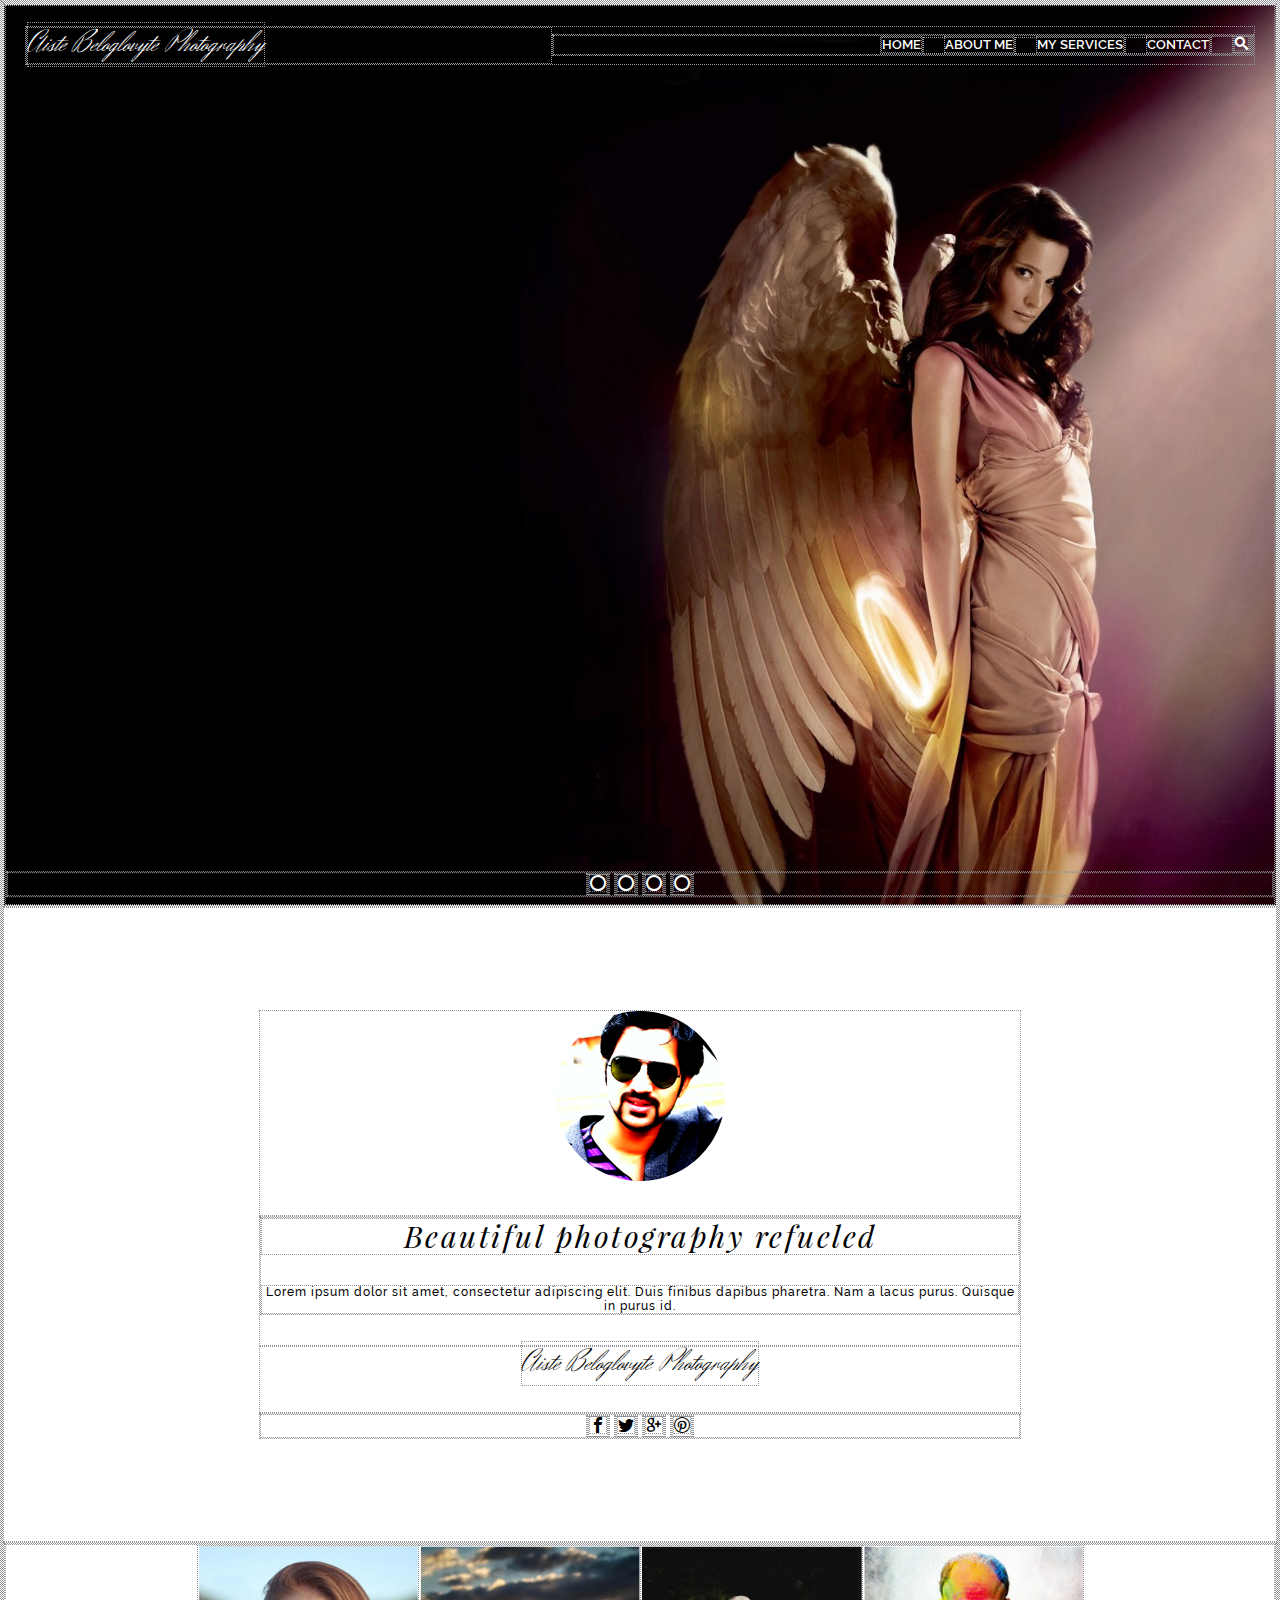
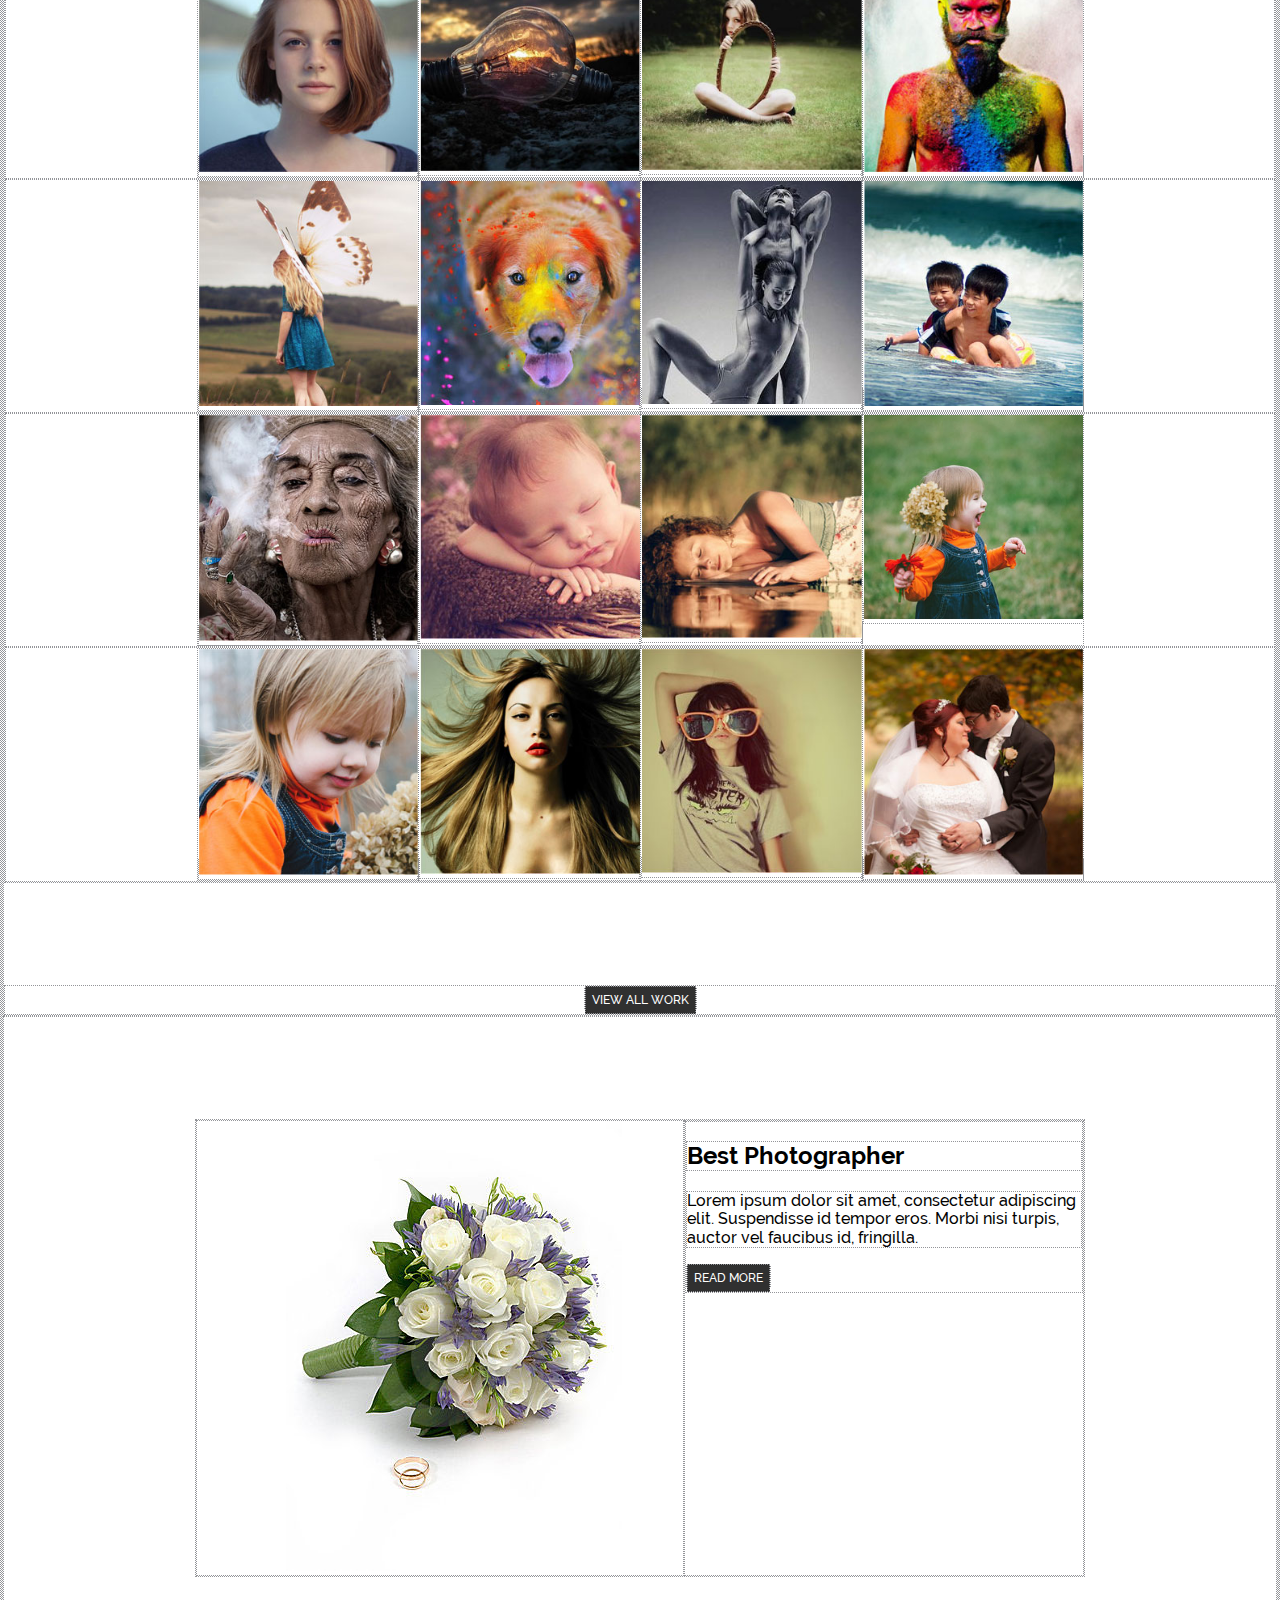
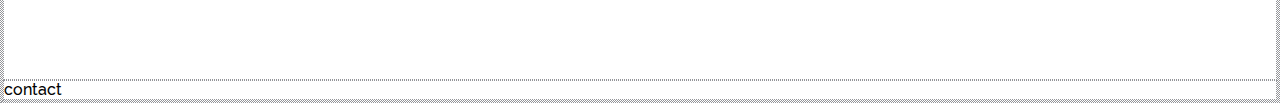
==== index.html @ a886ee50 "pirmas pilnas commit'as" ====
<!DOCTYPE html>
<html lang='lt'>
    
<head>
    
    <meta charset="utf-8">
    <meta name="viewport" content="width=device-width, initial-scale=1">
    <meta name="description" content="photography wedding beloglovyte">
    <link rel="stylesheet" href="css/styles.css" type="text/css">
    
    <title>Aistė Beloglovytė Photography</title>
    
</head>

<body>
    
    <div class="wrapper">
        
        <!--Home-->
        <section class="home">
            <div class="home-inner">
                <div class="home-body">
                    <div class="home-body-top">
                        <div class="home-body-top-left">
                            <a href="#" class="signature">Aiste Beloglovyte Photography</a>
                        </div>
                        <nav class="home-body-top-right">
                            <ul>
                                <li><a href="#">Home</a></li>
                                <li><a href="#">About me</a></li>
                                <li><a href="#">My services</a></li>
                                <li><a href="#">Contact</a></li>
                                <li><a href="#"><span class="icon-search"></span></a></li>
                            </ul>
                        </nav>
                    </div>
                    <div class="home-body-bottom">
                        <ul>
                            <li><a href="#"><span class="icon-radio-unchecked"></span></a></li>
                            <li><a href="#"><span class="icon-radio-unchecked"></span></a></li>
                            <li><a href="#"><span class="icon-radio-unchecked"></span></a></li>
                            <li><a href="#"><span class="icon-radio-unchecked"></span></a></li>
                        </ul>
                    </div>
                </div>
            </div>
        </section>
        
        <!--About Me-->
        <section class="aboutme">
            
            <div class="aboutme-person">
            
                <img src="images/person-pic.png" alt="Artist picture">
            
            </div>
            <div class="aboutme-text">
            
                <article>
                    <h2>Beautiful photography refueled</h2>
                    <p>Lorem ipsum dolor sit amet, consectetur adipiscing elit. Duis finibus dapibus pharetra. Nam a lacus purus. Quisque in purus id.</p>
                </article>
            
            </div>
            <div class="aboutme-signature">
                <a href="#" class="signature">Aiste Beloglovyte Photography</a>
            </div>
            <div class="aboutme-icons">
            
                <ul>
                    <li><a href="#"><span class="icon-facebook"></span></a></li>
                    <li><a href="#"><span class="icon-twitter"></span></a></li>
                    <li><a href="#"><span class="icon-google"></span></a></li>
                    <li><a href="#"><span class="icon-pinterest2"></span></a></li>
                </ul>
            
            </div>
            
        </section>
        
        <!--Albums-->
        <section class="albums">
            <div class="albums-grid">
                <ul class="albums-grid-row">

                    <li class="albums-grid-col">
                        <a href="#"><img src="images/portfolio-grid-pic1.jpg" alt="img"></a>
                    </li>
                    <li class="albums-grid-col">
                        <a href="#"><img src="images/portfolio-grid-pic2.jpg" alt="img"></a>
                    </li>
                    <li class="albums-grid-col">
                        <a href="#"><img src="images/portfolio-grid-pic3.jpg" alt="img"></a>
                    </li>
                    <li class="albums-grid-col">
                        <a href="#"><img src="images/portfolio-grid-pic4.jpg" alt="img"></a>
                    </li>

                </ul>

                <ul class="albums-grid-row">
                    <li class="albums-grid-col">
                        <a href="#"><img src="images/portfolio-grid-pic5.jpg" alt="img"></a>
                    </li>
                    <li class="albums-grid-col">
                        <a href="#"><img src="images/portfolio-grid-pic6.jpg" alt="img"></a>
                    </li>
                    <li class="albums-grid-col">
                        <a href="#"><img src="images/portfolio-grid-pic7.jpg" alt="img"></a>
                    </li>
                    <li class="albums-grid-col">
                        <a href="#"><img src="images/portfolio-grid-pic8.jpg" alt="img"></a>
                    </li>
                </ul>

                <ul class="albums-grid-row">
                    <li class="albums-grid-col">
                        <a href="#"><img src="images/portfolio-grid-pic9.jpg" alt="img"></a>
                    </li>
                    <li class="albums-grid-col">
                        <a href="#"><img src="images/portfolio-grid-pic10.jpg" alt="img"></a>
                    </li>
                    <li class="albums-grid-col">
                        <a href="#"><img src="images/portfolio-grid-pic11.jpg" alt="img"></a>
                    </li>
                    <li class="albums-grid-col">
                        <a href="#"><img src="images/portfolio-grid-pic12.jpg" alt="img"></a>
                    </li>
                </ul>

                <ul class="albums-grid-row">
                    <li class="albums-grid-col">
                        <a href="#"><img src="images/portfolio-grid-pic13.jpg" alt="img"></a>
                    </li>
                    <li class="albums-grid-col">
                        <a href="#"><img src="images/portfolio-grid-pic14.jpg" alt="img"></a>
                    </li>
                    <li class="albums-grid-col">
                        <a href="#"><img src="images/portfolio-grid-pic15.jpg" alt="img"></a>
                    </li>
                    <li class="albums-grid-col">
                        <a href="#"><img src="images/portfolio-grid-pic16.jpg" alt="img"></a>
                    </li>
                </ul>
            </div>
            
            <div class="albums-viewall">
            
                <a href="#"><input type="submit" value="VIEW ALL WORK" class="button"></a>
            
            </div>
        </section>
        
        <!--Services-->
        <section class="services">
            
            <div class="services-body">
            
                <div class="services-body-img">
                    <img src="images/flowers.jpg" alt="img">
                </div>
                <div class="services-body-text">
                
                    <article>
                    
                        <h2>Best Photographer</h2>
                        <p>Lorem ipsum dolor sit amet, consectetur adipiscing elit. Suspendisse id tempor eros. Morbi nisi turpis, auctor vel faucibus id, fringilla.</p>
                        <a href="#"><input type="submit" value="READ MORE" class="button button-readmore"></a>
                    
                    </article>
                
                </div>
            
            </div>
            
        </section>
        
        <!--Another-->
        <section class="contact">
            contact
        </section>
    </div>
    
</body>

</html>
---- css/styles.css ----
@font-face{font-family:'Dancing Script';src:url('../fonts/DancingScript-Regular.eot');src:url('../fonts/DancingScript-Regular.eot?#iefix') format('embedded-opentype'), url('../fonts/DancingScript-Regular.woff2') format('woff2'), url('../fonts/DancingScript-Regular.woff') format('woff'), url('../fonts/DancingScript-Regular.ttf') format('truetype'), url('../fonts/DancingScript-Regular.svg#DancingScript-Regular') format('svg');font-weight:normal;font-style:normal}@font-face{font-family:'Herr Von Muellerhoff';src:url('../fonts/HerrVonMuellerhoff-Regular.eot');src:url('../fonts/HerrVonMuellerhoff-Regular.eot?#iefix') format('embedded-opentype'), url('../fonts/HerrVonMuellerhoff-Regular.woff2') format('woff2'), url('../fonts/HerrVonMuellerhoff-Regular.woff') format('woff'), url('../fonts/HerrVonMuellerhoff-Regular.ttf') format('truetype'), url('../fonts/HerrVonMuellerhoff-Regular.svg#HerrVonMuellerhoff-Regular') format('svg');font-weight:normal;font-style:normal}@font-face{font-family:'Playfair Display';src:url('../fonts/PlayfairDisplay-Italic.eot');src:url('../fonts/PlayfairDisplay-Italic.eot?#iefix') format('embedded-opentype'), url('../fonts/PlayfairDisplay-Italic.woff2') format('woff2'), url('../fonts/PlayfairDisplay-Italic.woff') format('woff'), url('../fonts/PlayfairDisplay-Italic.ttf') format('truetype'), url('../fonts/PlayfairDisplay-Italic.svg#PlayfairDisplay-Italic') format('svg');font-weight:normal;font-style:italic}@font-face{font-family:'Playfair Display';src:url('../fonts/PlayfairDisplay-BoldItalic.eot');src:url('../fonts/PlayfairDisplay-BoldItalic.eot?#iefix') format('embedded-opentype'), url('../fonts/PlayfairDisplay-BoldItalic.woff2') format('woff2'), url('../fonts/PlayfairDisplay-BoldItalic.woff') format('woff'), url('../fonts/PlayfairDisplay-BoldItalic.ttf') format('truetype'), url('../fonts/PlayfairDisplay-BoldItalic.svg#PlayfairDisplay-BoldItalic') format('svg');font-weight:bold;font-style:italic}@font-face{font-family:'Raleway';src:url('../fonts/Raleway-BoldItalic.eot');src:url('../fonts/Raleway-BoldItalic.eot?#iefix') format('embedded-opentype'), url('../fonts/Raleway-BoldItalic.woff2') format('woff2'), url('../fonts/Raleway-BoldItalic.woff') format('woff'), url('../fonts/Raleway-BoldItalic.ttf') format('truetype'), url('../fonts/Raleway-BoldItalic.svg#Raleway-BoldItalic') format('svg');font-weight:bold;font-style:italic}@font-face{font-family:'Raleway';src:url('../fonts/Raleway-Bold.eot');src:url('../fonts/Raleway-Bold.eot?#iefix') format('embedded-opentype'), url('../fonts/Raleway-Bold.woff2') format('woff2'), url('../fonts/Raleway-Bold.woff') format('woff'), url('../fonts/Raleway-Bold.ttf') format('truetype'), url('../fonts/Raleway-Bold.svg#Raleway-Bold') format('svg');font-weight:bold;font-style:normal}@font-face{font-family:'Raleway';src:url('../fonts/Raleway-MediumItalic.eot');src:url('../fonts/Raleway-MediumItalic.eot?#iefix') format('embedded-opentype'), url('../fonts/Raleway-MediumItalic.woff2') format('woff2'), url('../fonts/Raleway-MediumItalic.woff') format('woff'), url('../fonts/Raleway-MediumItalic.ttf') format('truetype'), url('../fonts/Raleway-MediumItalic.svg#Raleway-MediumItalic') format('svg');font-weight:500;font-style:italic}@font-face{font-family:'Raleway';src:url('../fonts/Raleway-Medium.eot');src:url('../fonts/Raleway-Medium.eot?#iefix') format('embedded-opentype'), url('../fonts/Raleway-Medium.woff2') format('woff2'), url('../fonts/Raleway-Medium.woff') format('woff'), url('../fonts/Raleway-Medium.ttf') format('truetype'), url('../fonts/Raleway-Medium.svg#Raleway-Medium') format('svg');font-weight:500;font-style:normal}@font-face{font-family:'Raleway';src:url('../fonts/Raleway-SemiBold.eot');src:url('../fonts/Raleway-SemiBold.eot?#iefix') format('embedded-opentype'), url('../fonts/Raleway-SemiBold.woff2') format('woff2'), url('../fonts/Raleway-SemiBold.woff') format('woff'), url('../fonts/Raleway-SemiBold.ttf') format('truetype'), url('../fonts/Raleway-SemiBold.svg#Raleway-SemiBold') format('svg');font-weight:600;font-style:normal}@font-face{font-family:'Raleway';src:url('../fonts/Raleway-SemiBoldItalic.eot');src:url('../fonts/Raleway-SemiBoldItalic.eot?#iefix') format('embedded-opentype'), url('../fonts/Raleway-SemiBoldItalic.woff2') format('woff2'), url('../fonts/Raleway-SemiBoldItalic.woff') format('woff'), url('../fonts/Raleway-SemiBoldItalic.ttf') format('truetype'), url('../fonts/Raleway-SemiBoldItalic.svg#Raleway-SemiBoldItalic') format('svg');font-weight:600;font-style:italic}@font-face{font-family:'icomoon';src:url('../fonts/icomoon.eot?5m8ib5');src:url('../fonts/icomoon.eot?5m8ib5#iefix') format('embedded-opentype'), url('../fonts/icomoon.ttf?5m8ib5') format('truetype'), url('../fonts/icomoon.woff?5m8ib5') format('woff'), url('../fonts/icomoon.svg?5m8ib5#icomoon') format('svg');font-weight:normal;font-style:normal}*,:after,:before{-webkit-box-sizing:border-box;-moz-box-sizing:border-box;box-sizing:border-box;border:1px dotted #949599}a{text-decoration:none}li{list-style:none}img{max-width:100%;height:auto}body,html{font-family:"Raleway", Arial, serif}
/*! normalize.css v7.0.0 | MIT License | github.com/necolas/normalize.css */html{line-height:1.15;-ms-text-size-adjust:100%;-webkit-text-size-adjust:100%}body{margin:0}article,aside,footer,header,nav,section{display:block}h1{font-size:2em;margin:0.67em 0}figcaption,figure,main{display:block}figure{margin:1em 40px}hr{-webkit-box-sizing:content-box;box-sizing:content-box;height:0;overflow:visible}pre{font-family:monospace, monospace;font-size:1em}a{background-color:transparent;-webkit-text-decoration-skip:objects}abbr[title]{border-bottom:none;text-decoration:underline;-webkit-text-decoration:underline dotted;text-decoration:underline dotted}b,strong{font-weight:inherit}b,strong{font-weight:bolder}code,kbd,samp{font-family:monospace, monospace;font-size:1em}dfn{font-style:italic}mark{background-color:#ff0;color:#000}small{font-size:80%}sub,sup{font-size:75%;line-height:0;position:relative;vertical-align:baseline}sub{bottom:-0.25em}sup{top:-0.5em}audio,video{display:inline-block}audio:not([controls]){display:none;height:0}img{border-style:none}svg:not(:root){overflow:hidden}button,input,optgroup,select,textarea{font-family:sans-serif;font-size:100%;line-height:1.15;margin:0}button,input{overflow:visible}button,select{text-transform:none}[type=reset],[type=submit],button,html [type=button]{-webkit-appearance:button}[type=button]::-moz-focus-inner,[type=reset]::-moz-focus-inner,[type=submit]::-moz-focus-inner,button::-moz-focus-inner{border-style:none;padding:0}[type=button]:-moz-focusring,[type=reset]:-moz-focusring,[type=submit]:-moz-focusring,button:-moz-focusring{outline:1px dotted ButtonText}fieldset{padding:0.35em 0.75em 0.625em}legend{-webkit-box-sizing:border-box;box-sizing:border-box;color:inherit;display:table;max-width:100%;padding:0;white-space:normal}progress{display:inline-block;vertical-align:baseline}textarea{overflow:auto}[type=checkbox],[type=radio]{-webkit-box-sizing:border-box;box-sizing:border-box;padding:0}[type=number]::-webkit-inner-spin-button,[type=number]::-webkit-outer-spin-button{height:auto}[type=search]{-webkit-appearance:textfield;outline-offset:-2px}[type=search]::-webkit-search-cancel-button,[type=search]::-webkit-search-decoration{-webkit-appearance:none}::-webkit-file-upload-button{-webkit-appearance:button;font:inherit}details,menu{display:block}summary{display:list-item}canvas{display:inline-block}template{display:none}[hidden]{display:none}.home .home-inner{background-image:url("../images/header-pic1.jpg");background-repeat:no-repeat;background-size:cover;background-position:80% 40%;background-color:transparent;top:0;left:0;right:0;bottom:0}.home .home-inner .home-body{min-height:100vh;position:relative}.home .home-inner .home-body .home-body-top{display:-webkit-box;display:-webkit-flex;display:-ms-flexbox;display:flex;margin:20px 1.5% 0 1.5%;-webkit-box-pack:justify;-webkit-justify-content:space-between;-ms-flex-pack:justify;justify-content:space-between;-webkit-box-align:center;-webkit-align-items:center;-ms-flex-align:center;align-items:center}.home .home-inner .home-body .home-body-top .home-body-top-left,.home .home-inner .home-body .home-body-top .home-body-top-right{-webkit-box-flex:1;-webkit-flex:1 0 auto;-ms-flex:1 0 auto;flex:1 0 auto}.home .home-inner .home-body .home-body-top .home-body-top-left .signature{font-family:"Herr Von Muellerhoff", "sans-serif";font-size:30px;width:100%}.home .home-inner .home-body .home-body-top .home-body-top-right{text-align:right}.home .home-inner .home-body .home-body-top .home-body-top-right ul{font-size:0}.home .home-inner .home-body .home-body-top .home-body-top-right ul li{display:inline-block;font-size:13px}.home .home-inner .home-body .home-body-top .home-body-top-right ul li:not(:first-child) a{margin-left:20px}.home .home-inner .home-body .home-body-top .home-body-top-right ul li a{font-family:"Raleway", "sans-serif";font-weight:600;font-style:normal;font-size:1em;text-transform:uppercase;color:#fff}.home .home-inner .home-body .home-body-bottom{bottom:0;left:50%;width:100%;text-align:center;position:absolute;-webkit-transform:translate(-50%, 50%);-ms-transform:translate(-50%, 50%);transform:translate(-50%, 50%);margin:0 0 20px 0}.home .home-inner .home-body .home-body-bottom ul{padding:0 0}.home .home-inner .home-body .home-body-bottom ul li{display:inline-block}.aboutme{color:black;padding:8% 20%;text-align:center}.aboutme a{color:black}.aboutme .aboutme-person{padding-bottom:30px}.aboutme .aboutme-text{padding-bottom:30px}.aboutme .aboutme-text h2{font-family:"Playfair Display", "sans-serif";font-weight:normal;font-style:italic;font-size:30px;letter-spacing:2.5px;margin-top:0;margin-bottom:30px}.aboutme .aboutme-text p{font-family:"Raleway", "sans-serif";font-weight:500;font-style:normal;font-size:12px;letter-spacing:1px;margin:0 0}.aboutme .aboutme-signature{padding-bottom:30px}.aboutme .aboutme-icons ul{padding:0 0}.aboutme .aboutme-icons ul li{display:inline-block}.albums .albums-grid{margin-bottom:8%}.albums .albums-grid .albums-grid-row{display:-webkit-box;display:-webkit-flex;display:-ms-flexbox;display:flex;-webkit-box-orient:horizontal;-webkit-box-direction:normal;-webkit-flex-direction:row;-ms-flex-direction:row;flex-direction:row;-webkit-flex-wrap:wrap;-ms-flex-wrap:wrap;flex-wrap:wrap;-webkit-box-pack:justify;-webkit-justify-content:space-between;-ms-flex-pack:justify;justify-content:space-between;list-style:none;padding:0 15%}.albums .albums-grid .albums-grid-row .albums-grid-col{-webkit-box-flex:1;-webkit-flex:1;-ms-flex:1;flex:1}.albums .albums-viewall{text-align:center}.button{font-family:"Raleway";font-weight:500;font-style:normal;font-size:12px;line-height:2em;background-color:#303030;color:white}.services{padding:8% 15%}.services .services-body{display:-webkit-box;display:-webkit-flex;display:-ms-flexbox;display:flex}.services .services-body .services-body-img,.services .services-body .services-body-text{-webkit-box-flex:1;-webkit-flex:1;-ms-flex:1;flex:1}.services .services-body .services-body-img{padding-left:10%}a{color:white}ul{margin:0 0}.icon-search:before{content:"\e986";font-family:"icomoon"}.icon-radio-unchecked:before{content:"\ea56";font-family:"icomoon"}.icon-facebook:before{content:"\ea90";font-family:"icomoon"}.icon-twitter:before{content:"\ea96";font-family:"icomoon"}.icon-google:before{content:"\e900";font-family:"icomoon"}.icon-pinterest2:before{content:"\ead2";font-family:"icomoon"}.signature{font-family:"Herr Von Muellerhoff", "sans-serif";font-size:30px;width:100%}
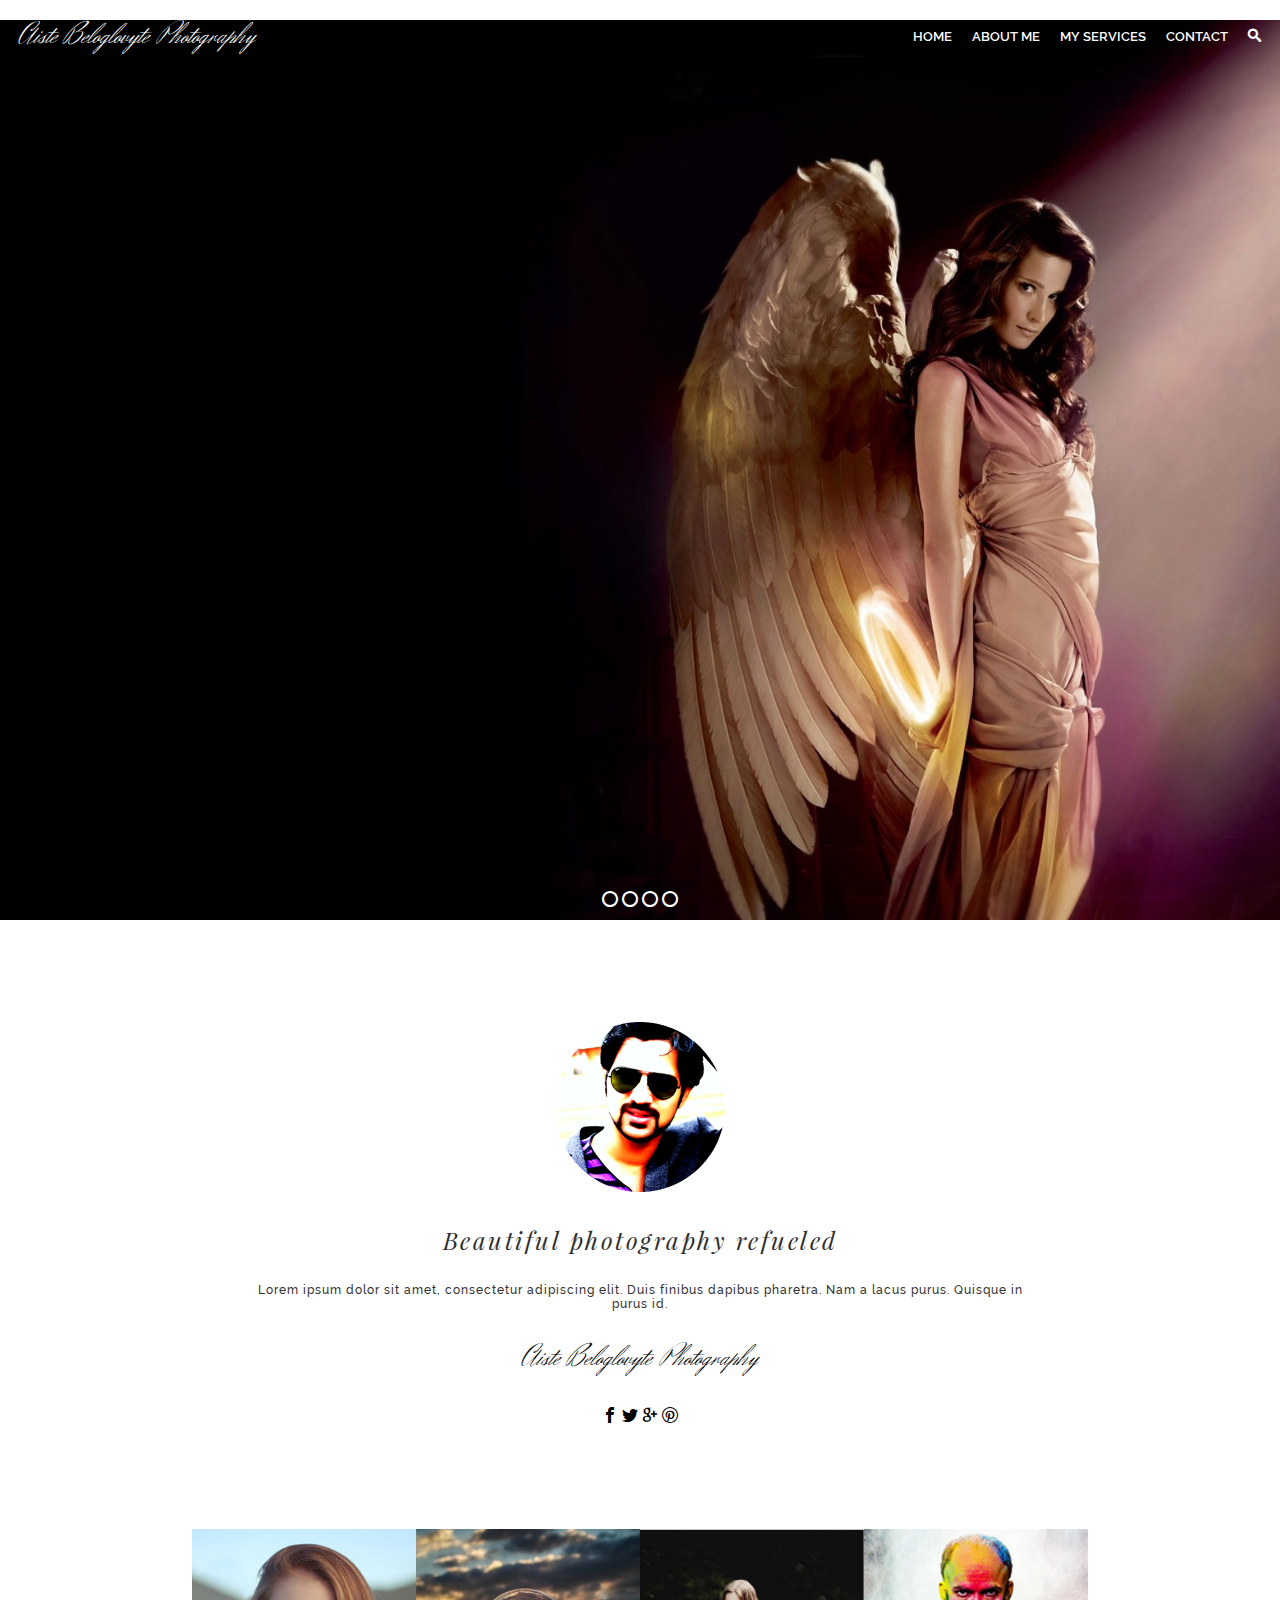
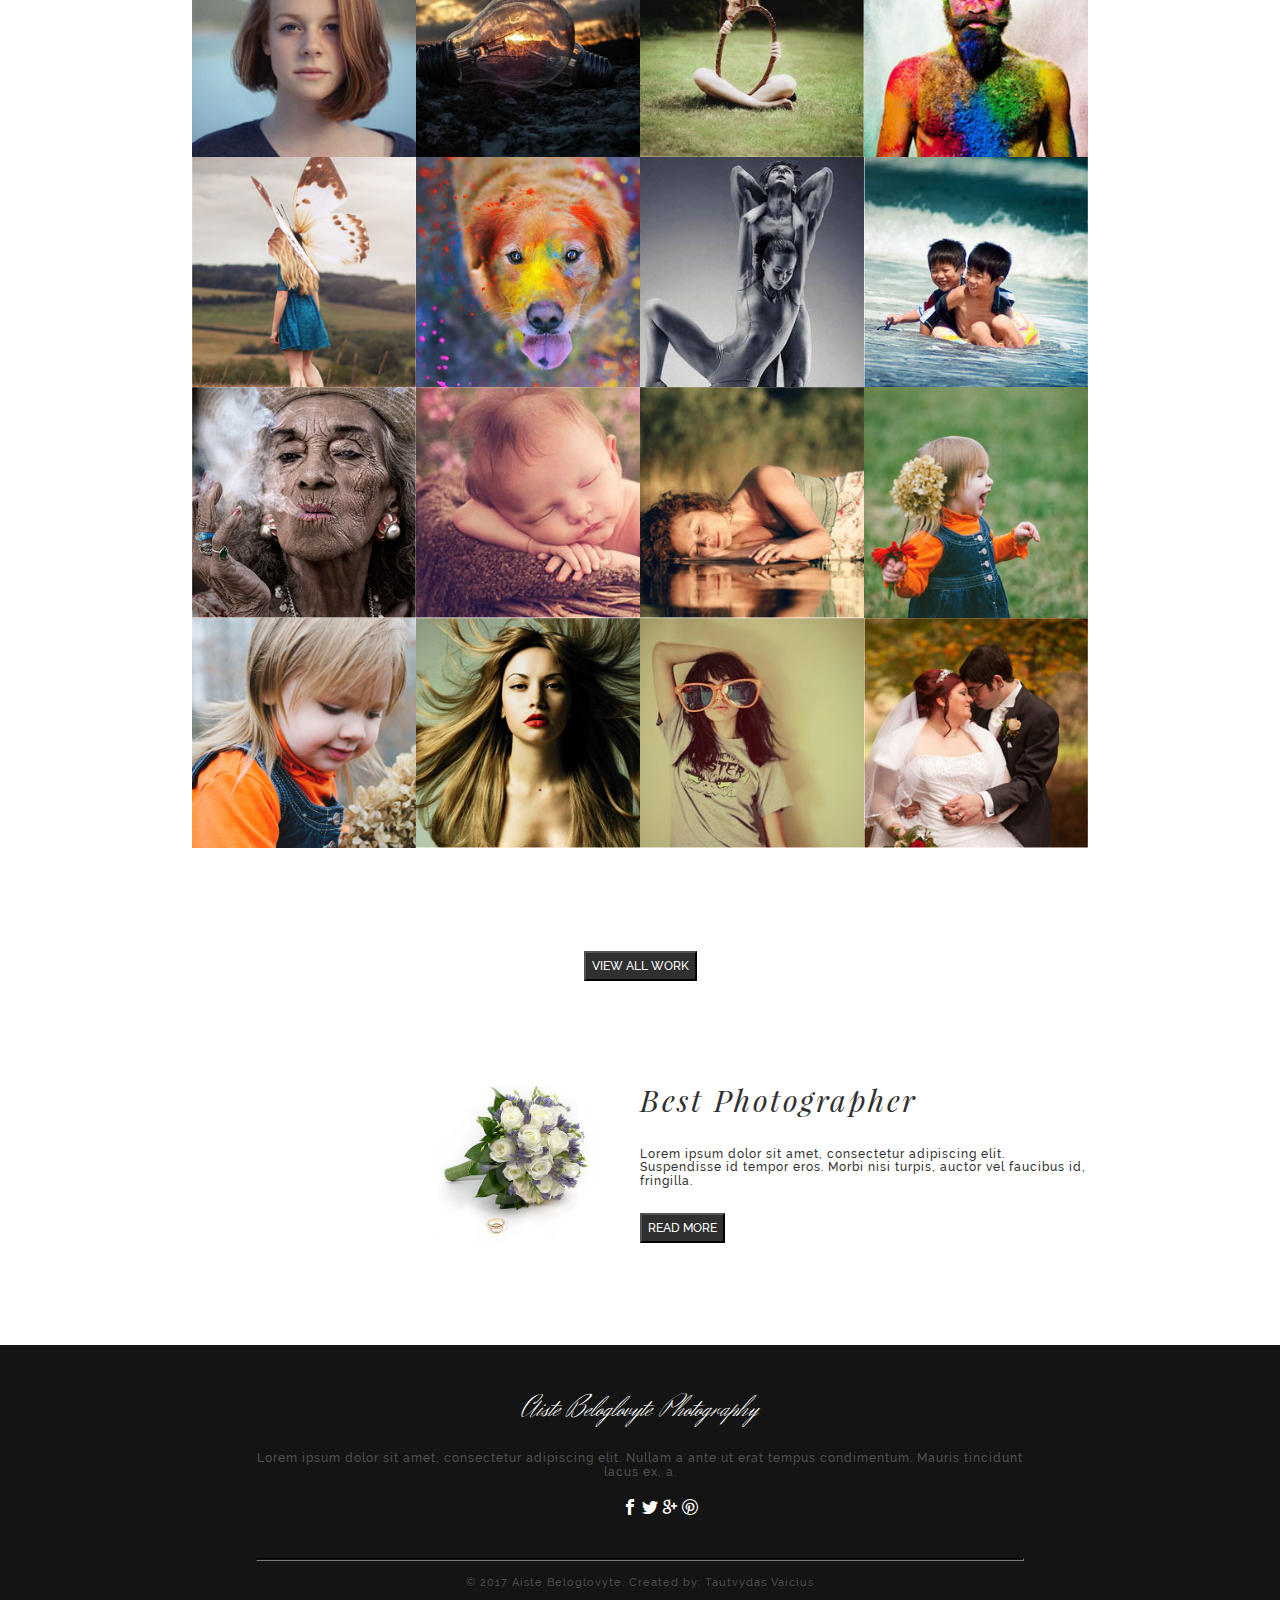
==== commit 4685a201: "homepage interim v10/20" ====
--- a/index.html
+++ b/index.html
@@ -81,8 +81,8 @@
         <!--Albums-->
         <section class="albums">
             <div class="albums-grid">
+                
                 <ul class="albums-grid-row">
-
                     <li class="albums-grid-col">
                         <a href="#"><img src="images/portfolio-grid-pic1.jpg" alt="img"></a>
                     </li>
@@ -95,53 +95,44 @@
                     <li class="albums-grid-col">
                         <a href="#"><img src="images/portfolio-grid-pic4.jpg" alt="img"></a>
                     </li>
-
+                    <li class="albums-grid-col">
+                        <a href="#"><img src="images/portfolio-grid-pic5.jpg" alt="img"></a>
+                    </li>
+                    <li class="albums-grid-col">
+                        <a href="#"><img src="images/portfolio-grid-pic6.jpg" alt="img"></a>
+                    </li>
+                    <li class="albums-grid-col">
+                        <a href="#"><img src="images/portfolio-grid-pic7.jpg" alt="img"></a>
+                    </li>
+                    <li class="albums-grid-col">
+                        <a href="#"><img src="images/portfolio-grid-pic8.jpg" alt="img"></a>
+                    </li>
+                    <li class="albums-grid-col">
+                        <a href="#"><img src="images/portfolio-grid-pic9.jpg" alt="img"></a>
+                    </li>
+                    <li class="albums-grid-col">
+                        <a href="#"><img src="images/portfolio-grid-pic10.jpg" alt="img"></a>
+                    </li>
+                    <li class="albums-grid-col">
+                        <a href="#"><img src="images/portfolio-grid-pic11.jpg" alt="img"></a>
+                    </li>
+                    <li class="albums-grid-col">
+                        <a href="#"><img src="images/portfolio-grid-pic12.jpg" alt="img"></a>
+                    </li>
+                    <li class="albums-grid-col">
+                        <a href="#"><img src="images/portfolio-grid-pic13.jpg" alt="img"></a>
+                    </li>
+                    <li class="albums-grid-col">
+                        <a href="#"><img src="images/portfolio-grid-pic14.jpg" alt="img"></a>
+                    </li>
+                    <li class="albums-grid-col">
+                        <a href="#"><img src="images/portfolio-grid-pic15.jpg" alt="img"></a>
+                    </li>
+                    <li class="albums-grid-col">
+                        <a href="#"><img src="images/portfolio-grid-pic16.jpg" alt="img"></a>
+                    </li>
                 </ul>
-
-                <ul class="albums-grid-row">
-                    <li class="albums-grid-col">
-                        <a href="#"><img src="images/portfolio-grid-pic5.jpg" alt="img"></a>
-                    </li>
-                    <li class="albums-grid-col">
-                        <a href="#"><img src="images/portfolio-grid-pic6.jpg" alt="img"></a>
-                    </li>
-                    <li class="albums-grid-col">
-                        <a href="#"><img src="images/portfolio-grid-pic7.jpg" alt="img"></a>
-                    </li>
-                    <li class="albums-grid-col">
-                        <a href="#"><img src="images/portfolio-grid-pic8.jpg" alt="img"></a>
-                    </li>
-                </ul>
-
-                <ul class="albums-grid-row">
-                    <li class="albums-grid-col">
-                        <a href="#"><img src="images/portfolio-grid-pic9.jpg" alt="img"></a>
-                    </li>
-                    <li class="albums-grid-col">
-                        <a href="#"><img src="images/portfolio-grid-pic10.jpg" alt="img"></a>
-                    </li>
-                    <li class="albums-grid-col">
-                        <a href="#"><img src="images/portfolio-grid-pic11.jpg" alt="img"></a>
-                    </li>
-                    <li class="albums-grid-col">
-                        <a href="#"><img src="images/portfolio-grid-pic12.jpg" alt="img"></a>
-                    </li>
-                </ul>
-
-                <ul class="albums-grid-row">
-                    <li class="albums-grid-col">
-                        <a href="#"><img src="images/portfolio-grid-pic13.jpg" alt="img"></a>
-                    </li>
-                    <li class="albums-grid-col">
-                        <a href="#"><img src="images/portfolio-grid-pic14.jpg" alt="img"></a>
-                    </li>
-                    <li class="albums-grid-col">
-                        <a href="#"><img src="images/portfolio-grid-pic15.jpg" alt="img"></a>
-                    </li>
-                    <li class="albums-grid-col">
-                        <a href="#"><img src="images/portfolio-grid-pic16.jpg" alt="img"></a>
-                    </li>
-                </ul>
+                
             </div>
             
             <div class="albums-viewall">
@@ -162,11 +153,9 @@
                 <div class="services-body-text">
                 
                     <article>
-                    
                         <h2>Best Photographer</h2>
                         <p>Lorem ipsum dolor sit amet, consectetur adipiscing elit. Suspendisse id tempor eros. Morbi nisi turpis, auctor vel faucibus id, fringilla.</p>
                         <a href="#"><input type="submit" value="READ MORE" class="button button-readmore"></a>
-                    
                     </article>
                 
                 </div>
@@ -175,9 +164,37 @@
             
         </section>
         
-        <!--Another-->
-        <section class="contact">
-            contact
+        <!--Footer-->
+        <section class="footer">
+            
+            <div class="footer-wrapper">
+            
+                <div class="footer-signature">
+                    <a href="#" class="signature">Aiste Beloglovyte Photography</a>
+                </div>
+
+                <div class="footer-text">
+                    Lorem ipsum dolor sit amet, consectetur adipiscing elit. Nullam a ante ut erat tempus condimentum. Mauris tincidunt lacus ex, a.
+                </div>
+
+                <div class="footer-icons">
+
+                    <ul>
+                        <li><a href="#"><span class="icon-facebook"></span></a></li>
+                        <li><a href="#"><span class="icon-twitter"></span></a></li>
+                        <li><a href="#"><span class="icon-google"></span></a></li>
+                        <li><a href="#"><span class="icon-pinterest2"></span></a></li>
+                    </ul>
+
+                </div>
+
+                <hr class="footer-hr">
+                <div class="footer-copyright">
+                    &copy; 2017 Aiste Beloglovyte. Created by: Tautvydas Vaicius
+                </div>
+            
+            </div>
+            
         </section>
     </div>
     
--- a/css/styles.css
+++ b/css/styles.css
@@ -1,2 +1,2 @@
-@font-face{font-family:'Dancing Script';src:url('../fonts/DancingScript-Regular.eot');src:url('../fonts/DancingScript-Regular.eot?#iefix') format('embedded-opentype'), url('../fonts/DancingScript-Regular.woff2') format('woff2'), url('../fonts/DancingScript-Regular.woff') format('woff'), url('../fonts/DancingScript-Regular.ttf') format('truetype'), url('../fonts/DancingScript-Regular.svg#DancingScript-Regular') format('svg');font-weight:normal;font-style:normal}@font-face{font-family:'Herr Von Muellerhoff';src:url('../fonts/HerrVonMuellerhoff-Regular.eot');src:url('../fonts/HerrVonMuellerhoff-Regular.eot?#iefix') format('embedded-opentype'), url('../fonts/HerrVonMuellerhoff-Regular.woff2') format('woff2'), url('../fonts/HerrVonMuellerhoff-Regular.woff') format('woff'), url('../fonts/HerrVonMuellerhoff-Regular.ttf') format('truetype'), url('../fonts/HerrVonMuellerhoff-Regular.svg#HerrVonMuellerhoff-Regular') format('svg');font-weight:normal;font-style:normal}@font-face{font-family:'Playfair Display';src:url('../fonts/PlayfairDisplay-Italic.eot');src:url('../fonts/PlayfairDisplay-Italic.eot?#iefix') format('embedded-opentype'), url('../fonts/PlayfairDisplay-Italic.woff2') format('woff2'), url('../fonts/PlayfairDisplay-Italic.woff') format('woff'), url('../fonts/PlayfairDisplay-Italic.ttf') format('truetype'), url('../fonts/PlayfairDisplay-Italic.svg#PlayfairDisplay-Italic') format('svg');font-weight:normal;font-style:italic}@font-face{font-family:'Playfair Display';src:url('../fonts/PlayfairDisplay-BoldItalic.eot');src:url('../fonts/PlayfairDisplay-BoldItalic.eot?#iefix') format('embedded-opentype'), url('../fonts/PlayfairDisplay-BoldItalic.woff2') format('woff2'), url('../fonts/PlayfairDisplay-BoldItalic.woff') format('woff'), url('../fonts/PlayfairDisplay-BoldItalic.ttf') format('truetype'), url('../fonts/PlayfairDisplay-BoldItalic.svg#PlayfairDisplay-BoldItalic') format('svg');font-weight:bold;font-style:italic}@font-face{font-family:'Raleway';src:url('../fonts/Raleway-BoldItalic.eot');src:url('../fonts/Raleway-BoldItalic.eot?#iefix') format('embedded-opentype'), url('../fonts/Raleway-BoldItalic.woff2') format('woff2'), url('../fonts/Raleway-BoldItalic.woff') format('woff'), url('../fonts/Raleway-BoldItalic.ttf') format('truetype'), url('../fonts/Raleway-BoldItalic.svg#Raleway-BoldItalic') format('svg');font-weight:bold;font-style:italic}@font-face{font-family:'Raleway';src:url('../fonts/Raleway-Bold.eot');src:url('../fonts/Raleway-Bold.eot?#iefix') format('embedded-opentype'), url('../fonts/Raleway-Bold.woff2') format('woff2'), url('../fonts/Raleway-Bold.woff') format('woff'), url('../fonts/Raleway-Bold.ttf') format('truetype'), url('../fonts/Raleway-Bold.svg#Raleway-Bold') format('svg');font-weight:bold;font-style:normal}@font-face{font-family:'Raleway';src:url('../fonts/Raleway-MediumItalic.eot');src:url('../fonts/Raleway-MediumItalic.eot?#iefix') format('embedded-opentype'), url('../fonts/Raleway-MediumItalic.woff2') format('woff2'), url('../fonts/Raleway-MediumItalic.woff') format('woff'), url('../fonts/Raleway-MediumItalic.ttf') format('truetype'), url('../fonts/Raleway-MediumItalic.svg#Raleway-MediumItalic') format('svg');font-weight:500;font-style:italic}@font-face{font-family:'Raleway';src:url('../fonts/Raleway-Medium.eot');src:url('../fonts/Raleway-Medium.eot?#iefix') format('embedded-opentype'), url('../fonts/Raleway-Medium.woff2') format('woff2'), url('../fonts/Raleway-Medium.woff') format('woff'), url('../fonts/Raleway-Medium.ttf') format('truetype'), url('../fonts/Raleway-Medium.svg#Raleway-Medium') format('svg');font-weight:500;font-style:normal}@font-face{font-family:'Raleway';src:url('../fonts/Raleway-SemiBold.eot');src:url('../fonts/Raleway-SemiBold.eot?#iefix') format('embedded-opentype'), url('../fonts/Raleway-SemiBold.woff2') format('woff2'), url('../fonts/Raleway-SemiBold.woff') format('woff'), url('../fonts/Raleway-SemiBold.ttf') format('truetype'), url('../fonts/Raleway-SemiBold.svg#Raleway-SemiBold') format('svg');font-weight:600;font-style:normal}@font-face{font-family:'Raleway';src:url('../fonts/Raleway-SemiBoldItalic.eot');src:url('../fonts/Raleway-SemiBoldItalic.eot?#iefix') format('embedded-opentype'), url('../fonts/Raleway-SemiBoldItalic.woff2') format('woff2'), url('../fonts/Raleway-SemiBoldItalic.woff') format('woff'), url('../fonts/Raleway-SemiBoldItalic.ttf') format('truetype'), url('../fonts/Raleway-SemiBoldItalic.svg#Raleway-SemiBoldItalic') format('svg');font-weight:600;font-style:italic}@font-face{font-family:'icomoon';src:url('../fonts/icomoon.eot?5m8ib5');src:url('../fonts/icomoon.eot?5m8ib5#iefix') format('embedded-opentype'), url('../fonts/icomoon.ttf?5m8ib5') format('truetype'), url('../fonts/icomoon.woff?5m8ib5') format('woff'), url('../fonts/icomoon.svg?5m8ib5#icomoon') format('svg');font-weight:normal;font-style:normal}*,:after,:before{-webkit-box-sizing:border-box;-moz-box-sizing:border-box;box-sizing:border-box;border:1px dotted #949599}a{text-decoration:none}li{list-style:none}img{max-width:100%;height:auto}body,html{font-family:"Raleway", Arial, serif}
-/*! normalize.css v7.0.0 | MIT License | github.com/necolas/normalize.css */html{line-height:1.15;-ms-text-size-adjust:100%;-webkit-text-size-adjust:100%}body{margin:0}article,aside,footer,header,nav,section{display:block}h1{font-size:2em;margin:0.67em 0}figcaption,figure,main{display:block}figure{margin:1em 40px}hr{-webkit-box-sizing:content-box;box-sizing:content-box;height:0;overflow:visible}pre{font-family:monospace, monospace;font-size:1em}a{background-color:transparent;-webkit-text-decoration-skip:objects}abbr[title]{border-bottom:none;text-decoration:underline;-webkit-text-decoration:underline dotted;text-decoration:underline dotted}b,strong{font-weight:inherit}b,strong{font-weight:bolder}code,kbd,samp{font-family:monospace, monospace;font-size:1em}dfn{font-style:italic}mark{background-color:#ff0;color:#000}small{font-size:80%}sub,sup{font-size:75%;line-height:0;position:relative;vertical-align:baseline}sub{bottom:-0.25em}sup{top:-0.5em}audio,video{display:inline-block}audio:not([controls]){display:none;height:0}img{border-style:none}svg:not(:root){overflow:hidden}button,input,optgroup,select,textarea{font-family:sans-serif;font-size:100%;line-height:1.15;margin:0}button,input{overflow:visible}button,select{text-transform:none}[type=reset],[type=submit],button,html [type=button]{-webkit-appearance:button}[type=button]::-moz-focus-inner,[type=reset]::-moz-focus-inner,[type=submit]::-moz-focus-inner,button::-moz-focus-inner{border-style:none;padding:0}[type=button]:-moz-focusring,[type=reset]:-moz-focusring,[type=submit]:-moz-focusring,button:-moz-focusring{outline:1px dotted ButtonText}fieldset{padding:0.35em 0.75em 0.625em}legend{-webkit-box-sizing:border-box;box-sizing:border-box;color:inherit;display:table;max-width:100%;padding:0;white-space:normal}progress{display:inline-block;vertical-align:baseline}textarea{overflow:auto}[type=checkbox],[type=radio]{-webkit-box-sizing:border-box;box-sizing:border-box;padding:0}[type=number]::-webkit-inner-spin-button,[type=number]::-webkit-outer-spin-button{height:auto}[type=search]{-webkit-appearance:textfield;outline-offset:-2px}[type=search]::-webkit-search-cancel-button,[type=search]::-webkit-search-decoration{-webkit-appearance:none}::-webkit-file-upload-button{-webkit-appearance:button;font:inherit}details,menu{display:block}summary{display:list-item}canvas{display:inline-block}template{display:none}[hidden]{display:none}.home .home-inner{background-image:url("../images/header-pic1.jpg");background-repeat:no-repeat;background-size:cover;background-position:80% 40%;background-color:transparent;top:0;left:0;right:0;bottom:0}.home .home-inner .home-body{min-height:100vh;position:relative}.home .home-inner .home-body .home-body-top{display:-webkit-box;display:-webkit-flex;display:-ms-flexbox;display:flex;margin:20px 1.5% 0 1.5%;-webkit-box-pack:justify;-webkit-justify-content:space-between;-ms-flex-pack:justify;justify-content:space-between;-webkit-box-align:center;-webkit-align-items:center;-ms-flex-align:center;align-items:center}.home .home-inner .home-body .home-body-top .home-body-top-left,.home .home-inner .home-body .home-body-top .home-body-top-right{-webkit-box-flex:1;-webkit-flex:1 0 auto;-ms-flex:1 0 auto;flex:1 0 auto}.home .home-inner .home-body .home-body-top .home-body-top-left .signature{font-family:"Herr Von Muellerhoff", "sans-serif";font-size:30px;width:100%}.home .home-inner .home-body .home-body-top .home-body-top-right{text-align:right}.home .home-inner .home-body .home-body-top .home-body-top-right ul{font-size:0}.home .home-inner .home-body .home-body-top .home-body-top-right ul li{display:inline-block;font-size:13px}.home .home-inner .home-body .home-body-top .home-body-top-right ul li:not(:first-child) a{margin-left:20px}.home .home-inner .home-body .home-body-top .home-body-top-right ul li a{font-family:"Raleway", "sans-serif";font-weight:600;font-style:normal;font-size:1em;text-transform:uppercase;color:#fff}.home .home-inner .home-body .home-body-bottom{bottom:0;left:50%;width:100%;text-align:center;position:absolute;-webkit-transform:translate(-50%, 50%);-ms-transform:translate(-50%, 50%);transform:translate(-50%, 50%);margin:0 0 20px 0}.home .home-inner .home-body .home-body-bottom ul{padding:0 0}.home .home-inner .home-body .home-body-bottom ul li{display:inline-block}.aboutme{color:black;padding:8% 20%;text-align:center}.aboutme a{color:black}.aboutme .aboutme-person{padding-bottom:30px}.aboutme .aboutme-text{padding-bottom:30px}.aboutme .aboutme-text h2{font-family:"Playfair Display", "sans-serif";font-weight:normal;font-style:italic;font-size:30px;letter-spacing:2.5px;margin-top:0;margin-bottom:30px}.aboutme .aboutme-text p{font-family:"Raleway", "sans-serif";font-weight:500;font-style:normal;font-size:12px;letter-spacing:1px;margin:0 0}.aboutme .aboutme-signature{padding-bottom:30px}.aboutme .aboutme-icons ul{padding:0 0}.aboutme .aboutme-icons ul li{display:inline-block}.albums .albums-grid{margin-bottom:8%}.albums .albums-grid .albums-grid-row{display:-webkit-box;display:-webkit-flex;display:-ms-flexbox;display:flex;-webkit-box-orient:horizontal;-webkit-box-direction:normal;-webkit-flex-direction:row;-ms-flex-direction:row;flex-direction:row;-webkit-flex-wrap:wrap;-ms-flex-wrap:wrap;flex-wrap:wrap;-webkit-box-pack:justify;-webkit-justify-content:space-between;-ms-flex-pack:justify;justify-content:space-between;list-style:none;padding:0 15%}.albums .albums-grid .albums-grid-row .albums-grid-col{-webkit-box-flex:1;-webkit-flex:1;-ms-flex:1;flex:1}.albums .albums-viewall{text-align:center}.button{font-family:"Raleway";font-weight:500;font-style:normal;font-size:12px;line-height:2em;background-color:#303030;color:white}.services{padding:8% 15%}.services .services-body{display:-webkit-box;display:-webkit-flex;display:-ms-flexbox;display:flex}.services .services-body .services-body-img,.services .services-body .services-body-text{-webkit-box-flex:1;-webkit-flex:1;-ms-flex:1;flex:1}.services .services-body .services-body-img{padding-left:10%}a{color:white}ul{margin:0 0}.icon-search:before{content:"\e986";font-family:"icomoon"}.icon-radio-unchecked:before{content:"\ea56";font-family:"icomoon"}.icon-facebook:before{content:"\ea90";font-family:"icomoon"}.icon-twitter:before{content:"\ea96";font-family:"icomoon"}.icon-google:before{content:"\e900";font-family:"icomoon"}.icon-pinterest2:before{content:"\ead2";font-family:"icomoon"}.signature{font-family:"Herr Von Muellerhoff", "sans-serif";font-size:30px;width:100%}+@font-face{font-family:'Dancing Script';src:url('../fonts/DancingScript-Regular.eot');src:url('../fonts/DancingScript-Regular.eot?#iefix') format('embedded-opentype'), url('../fonts/DancingScript-Regular.woff2') format('woff2'), url('../fonts/DancingScript-Regular.woff') format('woff'), url('../fonts/DancingScript-Regular.ttf') format('truetype'), url('../fonts/DancingScript-Regular.svg#DancingScript-Regular') format('svg');font-weight:normal;font-style:normal}@font-face{font-family:'Herr Von Muellerhoff';src:url('../fonts/HerrVonMuellerhoff-Regular.eot');src:url('../fonts/HerrVonMuellerhoff-Regular.eot?#iefix') format('embedded-opentype'), url('../fonts/HerrVonMuellerhoff-Regular.woff2') format('woff2'), url('../fonts/HerrVonMuellerhoff-Regular.woff') format('woff'), url('../fonts/HerrVonMuellerhoff-Regular.ttf') format('truetype'), url('../fonts/HerrVonMuellerhoff-Regular.svg#HerrVonMuellerhoff-Regular') format('svg');font-weight:normal;font-style:normal}@font-face{font-family:'Playfair Display';src:url('../fonts/PlayfairDisplay-Italic.eot');src:url('../fonts/PlayfairDisplay-Italic.eot?#iefix') format('embedded-opentype'), url('../fonts/PlayfairDisplay-Italic.woff2') format('woff2'), url('../fonts/PlayfairDisplay-Italic.woff') format('woff'), url('../fonts/PlayfairDisplay-Italic.ttf') format('truetype'), url('../fonts/PlayfairDisplay-Italic.svg#PlayfairDisplay-Italic') format('svg');font-weight:normal;font-style:italic}@font-face{font-family:'Playfair Display';src:url('../fonts/PlayfairDisplay-BoldItalic.eot');src:url('../fonts/PlayfairDisplay-BoldItalic.eot?#iefix') format('embedded-opentype'), url('../fonts/PlayfairDisplay-BoldItalic.woff2') format('woff2'), url('../fonts/PlayfairDisplay-BoldItalic.woff') format('woff'), url('../fonts/PlayfairDisplay-BoldItalic.ttf') format('truetype'), url('../fonts/PlayfairDisplay-BoldItalic.svg#PlayfairDisplay-BoldItalic') format('svg');font-weight:bold;font-style:italic}@font-face{font-family:'Raleway';src:url('../fonts/Raleway-BoldItalic.eot');src:url('../fonts/Raleway-BoldItalic.eot?#iefix') format('embedded-opentype'), url('../fonts/Raleway-BoldItalic.woff2') format('woff2'), url('../fonts/Raleway-BoldItalic.woff') format('woff'), url('../fonts/Raleway-BoldItalic.ttf') format('truetype'), url('../fonts/Raleway-BoldItalic.svg#Raleway-BoldItalic') format('svg');font-weight:bold;font-style:italic}@font-face{font-family:'Raleway';src:url('../fonts/Raleway-Bold.eot');src:url('../fonts/Raleway-Bold.eot?#iefix') format('embedded-opentype'), url('../fonts/Raleway-Bold.woff2') format('woff2'), url('../fonts/Raleway-Bold.woff') format('woff'), url('../fonts/Raleway-Bold.ttf') format('truetype'), url('../fonts/Raleway-Bold.svg#Raleway-Bold') format('svg');font-weight:bold;font-style:normal}@font-face{font-family:'Raleway';src:url('../fonts/Raleway-MediumItalic.eot');src:url('../fonts/Raleway-MediumItalic.eot?#iefix') format('embedded-opentype'), url('../fonts/Raleway-MediumItalic.woff2') format('woff2'), url('../fonts/Raleway-MediumItalic.woff') format('woff'), url('../fonts/Raleway-MediumItalic.ttf') format('truetype'), url('../fonts/Raleway-MediumItalic.svg#Raleway-MediumItalic') format('svg');font-weight:500;font-style:italic}@font-face{font-family:'Raleway';src:url('../fonts/Raleway-Medium.eot');src:url('../fonts/Raleway-Medium.eot?#iefix') format('embedded-opentype'), url('../fonts/Raleway-Medium.woff2') format('woff2'), url('../fonts/Raleway-Medium.woff') format('woff'), url('../fonts/Raleway-Medium.ttf') format('truetype'), url('../fonts/Raleway-Medium.svg#Raleway-Medium') format('svg');font-weight:500;font-style:normal}@font-face{font-family:'Raleway';src:url('../fonts/Raleway-SemiBold.eot');src:url('../fonts/Raleway-SemiBold.eot?#iefix') format('embedded-opentype'), url('../fonts/Raleway-SemiBold.woff2') format('woff2'), url('../fonts/Raleway-SemiBold.woff') format('woff'), url('../fonts/Raleway-SemiBold.ttf') format('truetype'), url('../fonts/Raleway-SemiBold.svg#Raleway-SemiBold') format('svg');font-weight:600;font-style:normal}@font-face{font-family:'Raleway';src:url('../fonts/Raleway-SemiBoldItalic.eot');src:url('../fonts/Raleway-SemiBoldItalic.eot?#iefix') format('embedded-opentype'), url('../fonts/Raleway-SemiBoldItalic.woff2') format('woff2'), url('../fonts/Raleway-SemiBoldItalic.woff') format('woff'), url('../fonts/Raleway-SemiBoldItalic.ttf') format('truetype'), url('../fonts/Raleway-SemiBoldItalic.svg#Raleway-SemiBoldItalic') format('svg');font-weight:600;font-style:italic}@font-face{font-family:'icomoon';src:url('../fonts/icomoon.eot?5m8ib5');src:url('../fonts/icomoon.eot?5m8ib5#iefix') format('embedded-opentype'), url('../fonts/icomoon.ttf?5m8ib5') format('truetype'), url('../fonts/icomoon.woff?5m8ib5') format('woff'), url('../fonts/icomoon.svg?5m8ib5#icomoon') format('svg');font-weight:normal;font-style:normal}*,:after,:before{-webkit-box-sizing:border-box;-moz-box-sizing:border-box;box-sizing:border-box}a{text-decoration:none}li{list-style:none}img{max-width:100%;height:auto}body,html{font-family:"Raleway", Arial, serif}
+/*! normalize.css v7.0.0 | MIT License | github.com/necolas/normalize.css */html{line-height:1.15;-ms-text-size-adjust:100%;-webkit-text-size-adjust:100%}body{margin:0}article,aside,footer,header,nav,section{display:block}h1{font-size:2em;margin:0.67em 0}figcaption,figure,main{display:block}figure{margin:1em 40px}hr{-webkit-box-sizing:content-box;box-sizing:content-box;height:0;overflow:visible}pre{font-family:monospace, monospace;font-size:1em}a{background-color:transparent;-webkit-text-decoration-skip:objects}abbr[title]{border-bottom:none;text-decoration:underline;-webkit-text-decoration:underline dotted;text-decoration:underline dotted}b,strong{font-weight:inherit}b,strong{font-weight:bolder}code,kbd,samp{font-family:monospace, monospace;font-size:1em}dfn{font-style:italic}mark{background-color:#ff0;color:#000}small{font-size:80%}sub,sup{font-size:75%;line-height:0;position:relative;vertical-align:baseline}sub{bottom:-0.25em}sup{top:-0.5em}audio,video{display:inline-block}audio:not([controls]){display:none;height:0}img{border-style:none}svg:not(:root){overflow:hidden}button,input,optgroup,select,textarea{font-family:sans-serif;font-size:100%;line-height:1.15;margin:0}button,input{overflow:visible}button,select{text-transform:none}[type=reset],[type=submit],button,html [type=button]{-webkit-appearance:button}[type=button]::-moz-focus-inner,[type=reset]::-moz-focus-inner,[type=submit]::-moz-focus-inner,button::-moz-focus-inner{border-style:none;padding:0}[type=button]:-moz-focusring,[type=reset]:-moz-focusring,[type=submit]:-moz-focusring,button:-moz-focusring{outline:1px dotted ButtonText}fieldset{padding:0.35em 0.75em 0.625em}legend{-webkit-box-sizing:border-box;box-sizing:border-box;color:inherit;display:table;max-width:100%;padding:0;white-space:normal}progress{display:inline-block;vertical-align:baseline}textarea{overflow:auto}[type=checkbox],[type=radio]{-webkit-box-sizing:border-box;box-sizing:border-box;padding:0}[type=number]::-webkit-inner-spin-button,[type=number]::-webkit-outer-spin-button{height:auto}[type=search]{-webkit-appearance:textfield;outline-offset:-2px}[type=search]::-webkit-search-cancel-button,[type=search]::-webkit-search-decoration{-webkit-appearance:none}::-webkit-file-upload-button{-webkit-appearance:button;font:inherit}details,menu{display:block}summary{display:list-item}canvas{display:inline-block}template{display:none}[hidden]{display:none}.home .home-inner{background-image:url("../images/header-pic1.jpg");background-repeat:no-repeat;background-size:cover;background-position:80% 40%;background-color:transparent;top:0;left:0;right:0;bottom:0}.home .home-inner .home-body{min-height:100vh;position:relative}.home .home-inner .home-body .home-body-top{display:-webkit-box;display:-webkit-flex;display:-ms-flexbox;display:flex;margin:20px 1.5% 0 1.5%;-webkit-box-pack:justify;-webkit-justify-content:space-between;-ms-flex-pack:justify;justify-content:space-between;-webkit-box-align:center;-webkit-align-items:center;-ms-flex-align:center;align-items:center}.home .home-inner .home-body .home-body-top .home-body-top-left,.home .home-inner .home-body .home-body-top .home-body-top-right{-webkit-box-flex:1;-webkit-flex:1 0 auto;-ms-flex:1 0 auto;flex:1 0 auto}.home .home-inner .home-body .home-body-top .home-body-top-left .signature{font-family:"Herr Von Muellerhoff", "sans-serif";font-size:30px;width:100%}.home .home-inner .home-body .home-body-top .home-body-top-right{text-align:right}.home .home-inner .home-body .home-body-top .home-body-top-right ul{font-size:0}.home .home-inner .home-body .home-body-top .home-body-top-right ul li{display:inline-block;font-size:13px}.home .home-inner .home-body .home-body-top .home-body-top-right ul li:not(:first-child) a{margin-left:20px}.home .home-inner .home-body .home-body-top .home-body-top-right ul li a{font-family:"Raleway", "sans-serif";font-weight:600;font-style:normal;font-size:1em;text-transform:uppercase;color:#fff}.home .home-inner .home-body .home-body-bottom{bottom:0;left:50%;width:100%;text-align:center;position:absolute;-webkit-transform:translate(-50%, 50%);-ms-transform:translate(-50%, 50%);transform:translate(-50%, 50%);margin:0 0 20px 0}.home .home-inner .home-body .home-body-bottom ul{padding:0 0}.home .home-inner .home-body .home-body-bottom ul li{display:inline-block}.aboutme{color:black;padding:8% 20%;text-align:center}.aboutme a{color:black}.aboutme .aboutme-person{padding-bottom:30px}.aboutme .aboutme-text{padding-bottom:30px}.aboutme .aboutme-text h2{font-family:"Playfair Display", "sans-serif";font-weight:normal;font-style:italic;font-size:24px;letter-spacing:2.5px;margin-top:0;margin-bottom:30px;color:#303030}.aboutme .aboutme-text p{font-family:"Raleway", "sans-serif";font-weight:500;font-style:normal;font-size:12px;letter-spacing:1px;margin:0 0;color:#303030}.aboutme .aboutme-signature{padding-bottom:30px}.aboutme .aboutme-icons ul{padding:0 0}.aboutme .aboutme-icons ul li{display:inline-block}.albums .albums-grid{margin-bottom:8%}.albums .albums-grid .albums-grid-row{display:-webkit-box;display:-webkit-flex;display:-ms-flexbox;display:flex;-webkit-box-orient:horizontal;-webkit-box-direction:normal;-webkit-flex-direction:row;-ms-flex-direction:row;flex-direction:row;-webkit-flex-wrap:wrap;-ms-flex-wrap:wrap;flex-wrap:wrap;-webkit-box-pack:justify;-webkit-justify-content:space-between;-ms-flex-pack:justify;justify-content:space-between;list-style:none;padding:0 15%}.albums .albums-grid .albums-grid-row a img{-o-object-fit:cover;object-fit:cover;min-height:100%;min-width:100%;display:block}.albums .albums-grid .albums-grid-col{-webkit-box-flex:1;-webkit-flex:1;-ms-flex:1;flex:1;-webkit-flex-basis:25%;-ms-flex-preferred-size:25%;flex-basis:25%}.albums .albums-viewall{text-align:center}.button{font-family:"Raleway";font-weight:500;font-style:normal;font-size:12px;line-height:2em;background-color:#303030;color:white}@media only screen and (max-width:768px){.albums .albums-grid .albums-grid-col{-webkit-box-flex:1;-webkit-flex:1;-ms-flex:1;flex:1;-webkit-flex-basis:33%;-ms-flex-preferred-size:33%;flex-basis:33%}}@media only screen and (max-width:540px){.albums .albums-grid .albums-grid-col{-webkit-box-flex:1;-webkit-flex:1;-ms-flex:1;flex:1;-webkit-flex-basis:50%;-ms-flex-preferred-size:50%;flex-basis:50%}}.services{padding:8% 15%}.services .services-body{display:-webkit-box;display:-webkit-flex;display:-ms-flexbox;display:flex}.services .services-body .services-body-img,.services .services-body .services-body-text{-webkit-box-flex:1;-webkit-flex:1;-ms-flex:1;flex:1}.services .services-body .services-body-img{position:relative}.services .services-body img{max-height:160px;right:10%;position:absolute}.services .services-body h2{font-family:"Playfair Display", "sans-serif";font-weight:normal;font-style:italic;font-size:30px;letter-spacing:2.5px;margin-top:0;margin-bottom:1em;color:#303030}.services .services-body p{font-family:"Raleway", "sans-serif";font-weight:500;font-style:normal;font-size:12px;letter-spacing:1px;margin:0 0;color:#303030;margin-bottom:2em}.footer{background-color:#141414;color:white;text-align:center}.footer .footer-wrapper{padding:0 20%}.footer .footer-wrapper .footer-signature{padding-top:3em;padding-bottom:1.5em}.footer .footer-wrapper .footer-text{font-family:"Raleway", "sans-serif";font-weight:500;font-style:normal;font-size:12px;letter-spacing:1px;margin:0 0;color:#515151;margin-bottom:1.5em}.footer .footer-wrapper .footer-icons ul li{display:inline-block;margin-bottom:2em}.footer .footer-wrapper .footer-copyright{font-family:"Raleway", "sans-serif";font-weight:500;font-style:normal;font-size:11px;letter-spacing:1px;margin:0 0;color:#4c4c4c;padding-bottom:2em}.footer .footer-wrapper .footer-hr{height:1px;border-color:#262626;margin-bottom:1em}a{color:white}ul{margin:0 0}.icon-search:before{content:"\e986";font-family:"icomoon"}.icon-radio-unchecked:before{content:"\ea56";font-family:"icomoon"}.icon-facebook:before{content:"\ea90";font-family:"icomoon"}.icon-twitter:before{content:"\ea96";font-family:"icomoon"}.icon-google:before{content:"\e900";font-family:"icomoon"}.icon-pinterest2:before{content:"\ead2";font-family:"icomoon"}.signature{font-family:"Herr Von Muellerhoff", "sans-serif";font-size:30px;width:100%}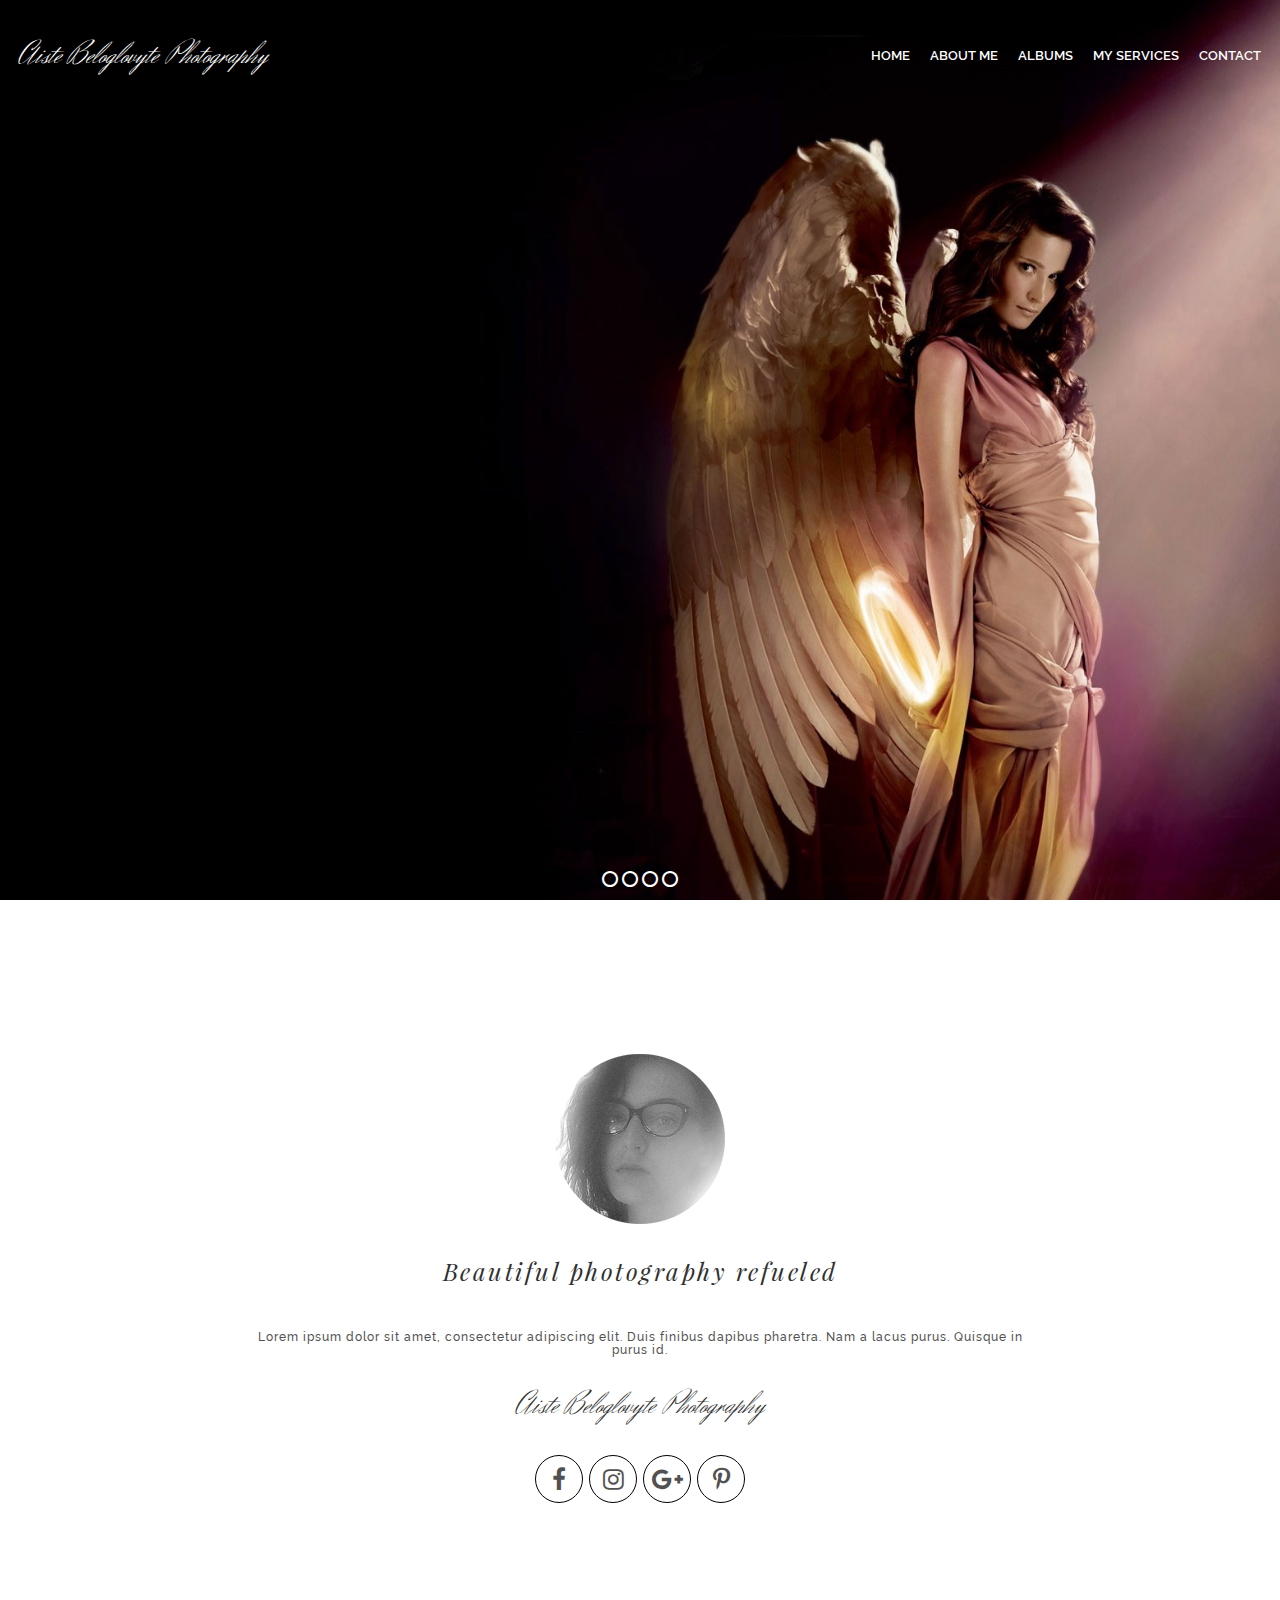
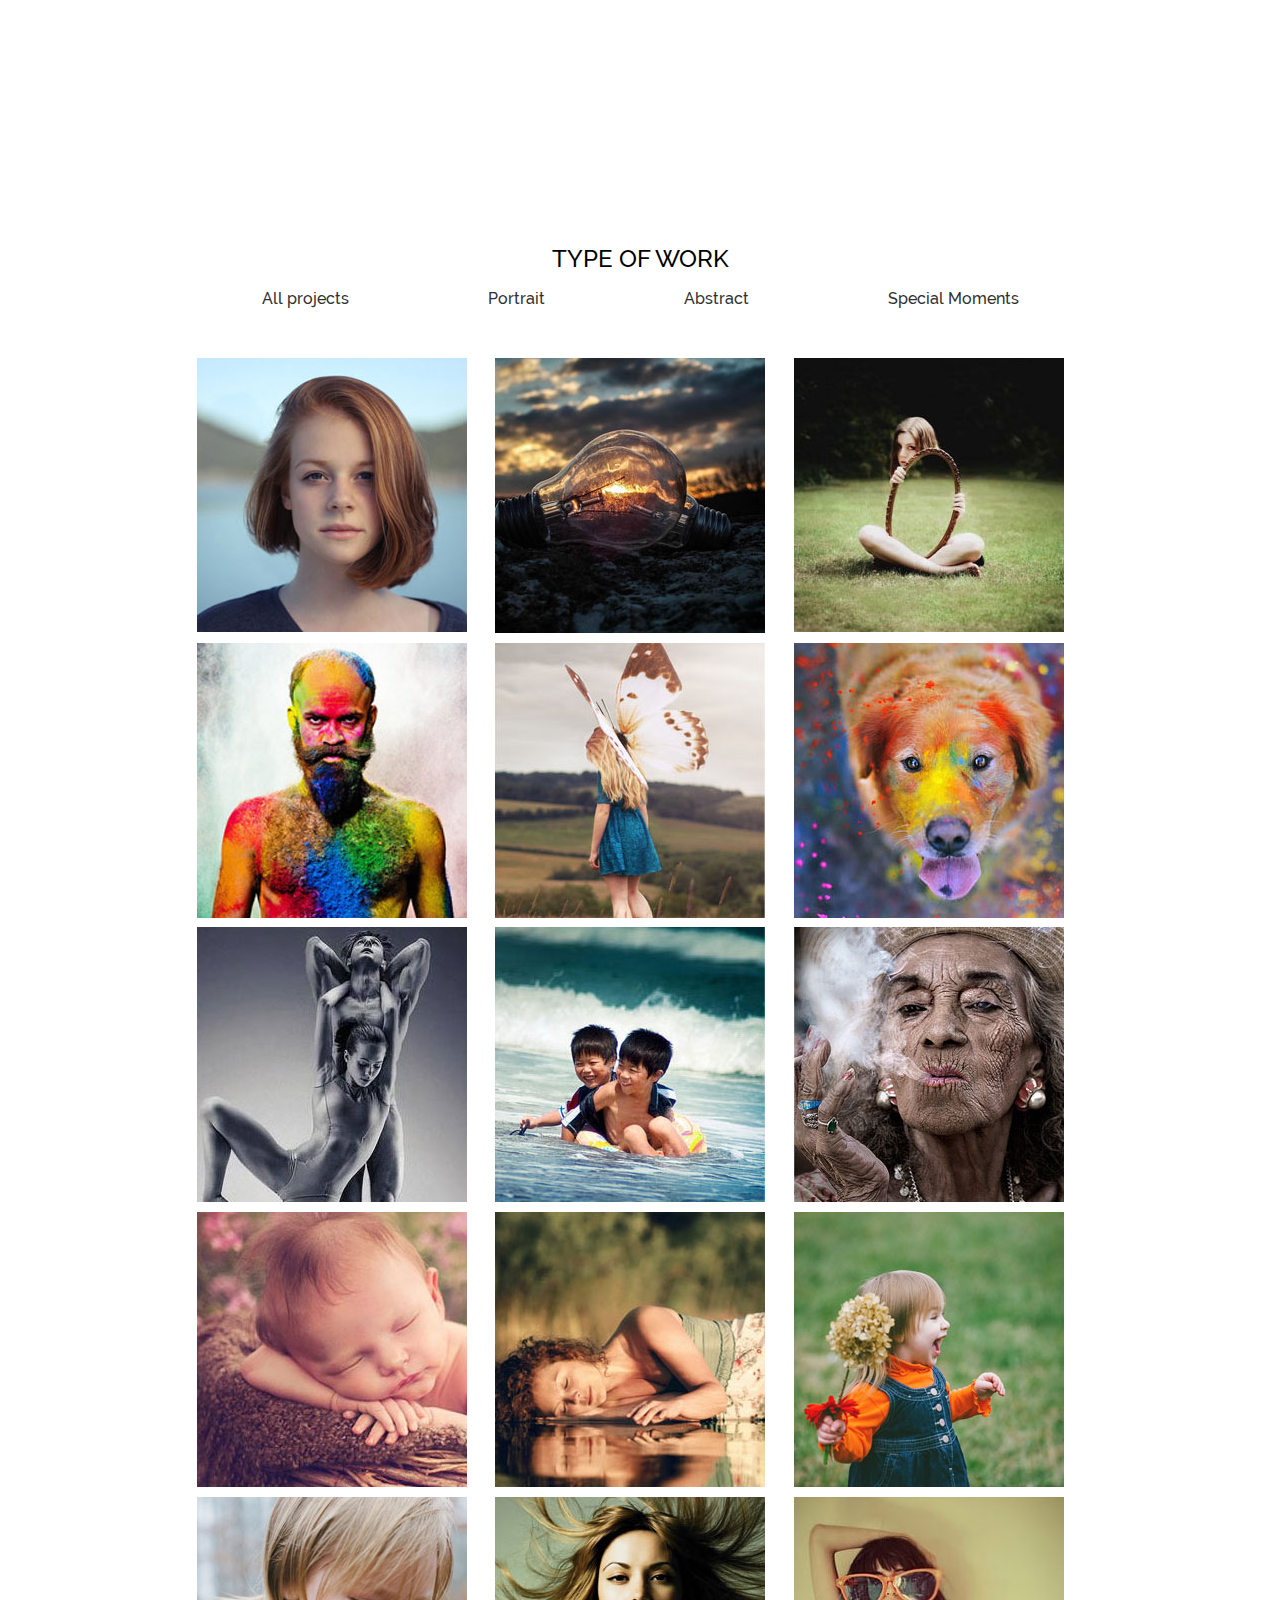
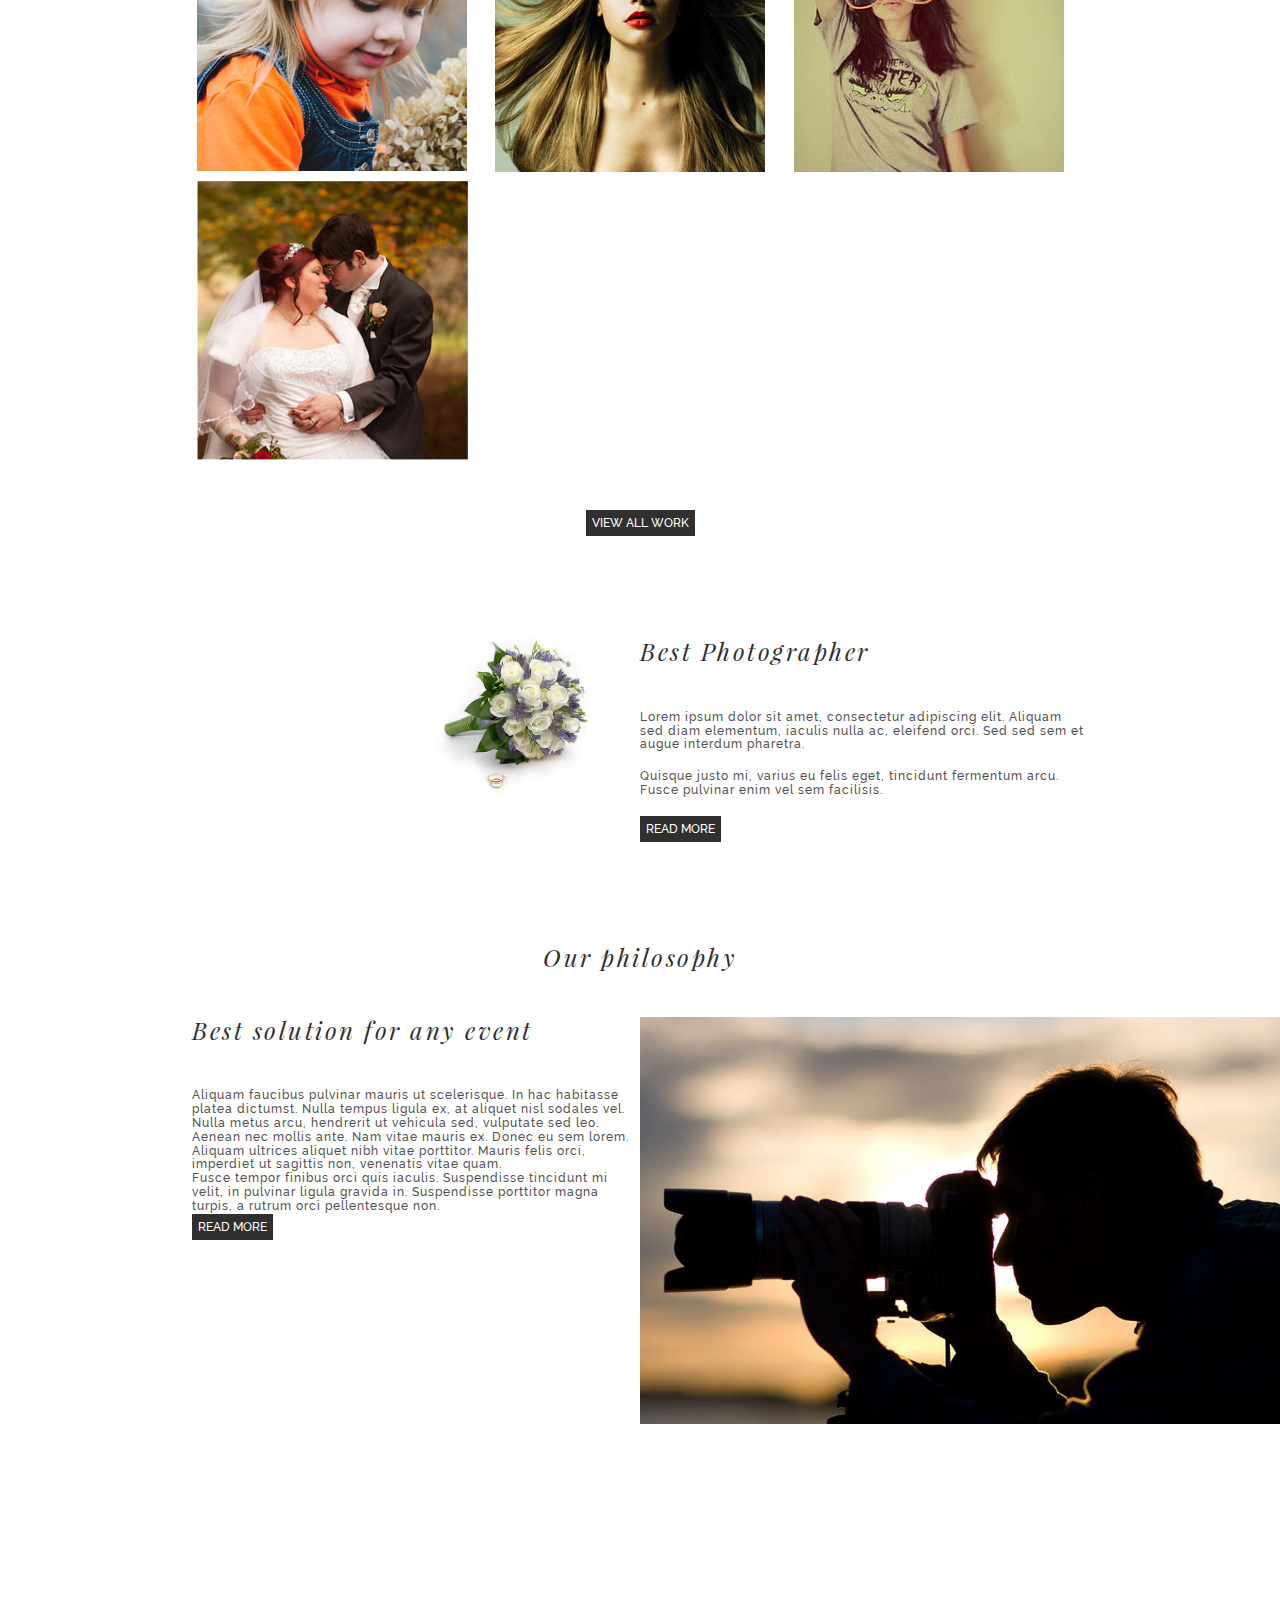
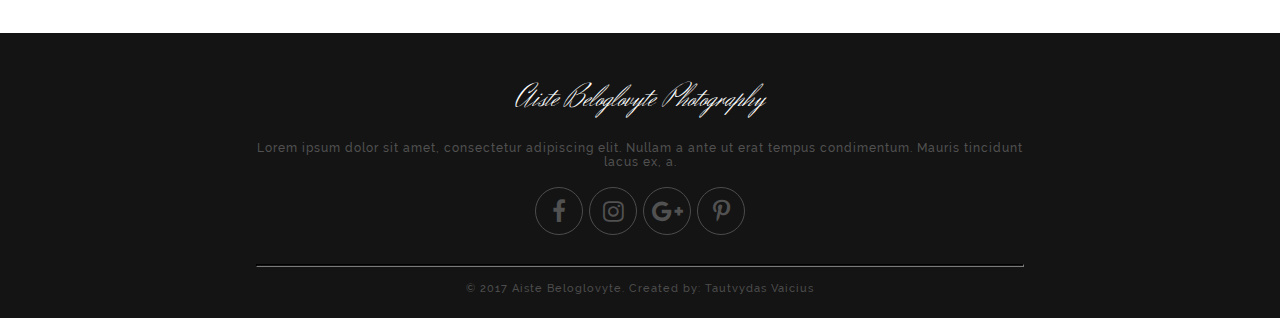
==== commit 08b466ec: "isotope" ====
--- a/index.html
+++ b/index.html
@@ -8,6 +8,18 @@
     <meta name="description" content="photography wedding beloglovyte">
     <link rel="stylesheet" href="css/styles.css" type="text/css">
     
+    <!--Font Awesome-->
+    <link rel="stylesheet" href="https://cdnjs.cloudflare.com/ajax/libs/font-awesome/4.7.0/css/font-awesome.min.css">
+    
+    <!--jQuery-->
+    <script src="http://code.jquery.com/jquery-3.2.1.js" integrity="sha256-DZAnKJ/6XZ9si04Hgrsxu/8s717jcIzLy3oi35EouyE=" crossorigin="anonymous"></script>
+    
+    <!-- Bootstrap CSS -->
+<!--    <link rel="stylesheet" href="https://maxcdn.bootstrapcdn.com/bootstrap/3.3.7/css/bootstrap.min.css" integrity="sha384-BVYiiSIFeK1dGmJRAkycuHAHRg32OmUcww7on3RYdg4Va+PmSTsz/K68vbdEjh4u" crossorigin="anonymous">-->
+
+    <!-- Bootstrap JavaScript -->
+<!--    <script src="https://maxcdn.bootstrapcdn.com/bootstrap/3.3.7/js/bootstrap.min.js" integrity="sha384-Tc5IQib027qvyjSMfHjOMaLkfuWVxZxUPnCJA7l2mCWNIpG9mGCD8wGNIcPD7Txa" crossorigin="anonymous"></script>-->
+    
     <title>Aistė Beloglovytė Photography</title>
     
 </head>
@@ -17,7 +29,7 @@
     <div class="wrapper">
         
         <!--Home-->
-        <section class="home">
+        <section id="home" class="home">
             <div class="home-inner">
                 <div class="home-body">
                     <div class="home-body-top">
@@ -26,11 +38,11 @@
                         </div>
                         <nav class="home-body-top-right">
                             <ul>
-                                <li><a href="#">Home</a></li>
-                                <li><a href="#">About me</a></li>
-                                <li><a href="#">My services</a></li>
+                                <li><a href="#home">Home</a></li>
+                                <li><a href="#aboutme">About me</a></li>
+                                <li><a href="#albums">Albums</a></li>
+                                <li><a href="#services">My services</a></li>
                                 <li><a href="#">Contact</a></li>
-                                <li><a href="#"><span class="icon-search"></span></a></li>
                             </ul>
                         </nav>
                     </div>
@@ -47,7 +59,7 @@
         </section>
         
         <!--About Me-->
-        <section class="aboutme">
+        <section id="aboutme" class="aboutme">
             
             <div class="aboutme-person">
             
@@ -67,11 +79,11 @@
             </div>
             <div class="aboutme-icons">
             
-                <ul>
-                    <li><a href="#"><span class="icon-facebook"></span></a></li>
-                    <li><a href="#"><span class="icon-twitter"></span></a></li>
-                    <li><a href="#"><span class="icon-google"></span></a></li>
-                    <li><a href="#"><span class="icon-pinterest2"></span></a></li>
+                <ul class="icons-ul">
+                    <li><a href="#"><div class="ring"><span class="fa fa-facebook"></span></div></a></li>
+                    <li><a href="#"><div class="ring"><span class="fa fa-instagram"></span></div></a></li>
+                    <li><a href="#"><div class="ring"><span class="fa fa-google-plus"></span></div></a></li>
+                    <li><a href="#"><div class="ring"><span class="fa fa-pinterest-p"></span></div></a></li>
                 </ul>
             
             </div>
@@ -79,60 +91,72 @@
         </section>
         
         <!--Albums-->
-        <section class="albums">
-            <div class="albums-grid">
-                
+        <section id="albums" class="albums">
+            
+            <div class="albums-categories">
+                <span class="type-work">Type of Work</span>
+                <nav id="iso-options" class="albums-nav">
+                    <ul id="iso-filter" class="iso-filter" data-option-key="filter">
+<!--                        <li class="type-work">Type of Work</li>-->
+                        <li><a href="#filter" data-option-value="*" class="selected">All projects</a></li>
+                        <li><a href="#filter" data-option-value=".portrait">Portrait</a></li>
+                        <li><a href="#filter" data-option-value=".abstract">Abstract</a></li>
+                        <li><a href="#filter" data-option-value=".special">Special Moments</a></li>
+                    </ul>
+                </nav>
+            </div>
+            
+            <div id="projects" class="albums-grid">
                 <ul class="albums-grid-row">
-                    <li class="albums-grid-col">
+                    <li class="albums-item portrait">
                         <a href="#"><img src="images/portfolio-grid-pic1.jpg" alt="img"></a>
                     </li>
-                    <li class="albums-grid-col">
+                    <li class="albums-item abstract">
                         <a href="#"><img src="images/portfolio-grid-pic2.jpg" alt="img"></a>
                     </li>
-                    <li class="albums-grid-col">
+                    <li class="albums-item abstract">
                         <a href="#"><img src="images/portfolio-grid-pic3.jpg" alt="img"></a>
                     </li>
-                    <li class="albums-grid-col">
+                    <li class="albums-item portrait">
                         <a href="#"><img src="images/portfolio-grid-pic4.jpg" alt="img"></a>
                     </li>
-                    <li class="albums-grid-col">
+                    <li class="albums-item abstract">
                         <a href="#"><img src="images/portfolio-grid-pic5.jpg" alt="img"></a>
                     </li>
-                    <li class="albums-grid-col">
+                    <li class="albums-item portrait">
                         <a href="#"><img src="images/portfolio-grid-pic6.jpg" alt="img"></a>
                     </li>
-                    <li class="albums-grid-col">
+                    <li class="albums-item special">
                         <a href="#"><img src="images/portfolio-grid-pic7.jpg" alt="img"></a>
                     </li>
-                    <li class="albums-grid-col">
+                    <li class="albums-item special">
                         <a href="#"><img src="images/portfolio-grid-pic8.jpg" alt="img"></a>
                     </li>
-                    <li class="albums-grid-col">
+                    <li class="albums-item portrait">
                         <a href="#"><img src="images/portfolio-grid-pic9.jpg" alt="img"></a>
                     </li>
-                    <li class="albums-grid-col">
+                    <li class="albums-item portrait">
                         <a href="#"><img src="images/portfolio-grid-pic10.jpg" alt="img"></a>
                     </li>
-                    <li class="albums-grid-col">
+                    <li class="albums-item special">
                         <a href="#"><img src="images/portfolio-grid-pic11.jpg" alt="img"></a>
                     </li>
-                    <li class="albums-grid-col">
+                    <li class="albums-item portrait">
                         <a href="#"><img src="images/portfolio-grid-pic12.jpg" alt="img"></a>
                     </li>
-                    <li class="albums-grid-col">
+                    <li class="albums-item portrait">
                         <a href="#"><img src="images/portfolio-grid-pic13.jpg" alt="img"></a>
                     </li>
-                    <li class="albums-grid-col">
+                    <li class="albums-item portrait">
                         <a href="#"><img src="images/portfolio-grid-pic14.jpg" alt="img"></a>
                     </li>
-                    <li class="albums-grid-col">
+                    <li class="albums-item portrait">
                         <a href="#"><img src="images/portfolio-grid-pic15.jpg" alt="img"></a>
                     </li>
-                    <li class="albums-grid-col">
+                    <li class="albums-item special">
                         <a href="#"><img src="images/portfolio-grid-pic16.jpg" alt="img"></a>
                     </li>
                 </ul>
-                
             </div>
             
             <div class="albums-viewall">
@@ -143,29 +167,44 @@
         </section>
         
         <!--Services-->
-        <section class="services">
-            
-            <div class="services-body">
-            
-                <div class="services-body-img">
-                    <img src="images/flowers.jpg" alt="img">
-                </div>
-                <div class="services-body-text">
-                
+        <section id="services" class="services">
+            
+            <div class="services-body-upper">
+                <div class="services-body-upper-img">
+                    <img src="images/flowers.jpg" alt="img" class="services-img1">
+                </div>
+                <div class="services-body-upper-article">
                     <article>
                         <h2>Best Photographer</h2>
-                        <p>Lorem ipsum dolor sit amet, consectetur adipiscing elit. Suspendisse id tempor eros. Morbi nisi turpis, auctor vel faucibus id, fringilla.</p>
+                        <p>Lorem ipsum dolor sit amet, consectetur adipiscing elit. Aliquam sed diam elementum, iaculis nulla ac, eleifend orci. Sed sed sem et augue interdum pharetra.</p>
+                        <p>Quisque justo mi, varius eu felis eget, tincidunt fermentum arcu. Fusce pulvinar enim vel sem facilisis.</p>
                         <a href="#"><input type="submit" value="READ MORE" class="button button-readmore"></a>
                     </article>
-                
-                </div>
-            
+                </div>
+            </div>
+            
+            <div class="services-body-lower-topic">
+                <h2>Our philosophy</h2>
+            </div>
+            
+            <div class="services-body-lower">
+                <div class="services-body-lower-article">
+                    <article>
+                        <h2>Best solution for any event</h2>
+                        <p>Aliquam faucibus pulvinar mauris ut scelerisque. In hac habitasse platea dictumst. Nulla tempus ligula ex, at aliquet nisl sodales vel. Nulla metus arcu, hendrerit ut vehicula sed, vulputate sed leo. Aenean nec mollis ante. Nam vitae mauris ex. Donec eu sem lorem. Aliquam ultrices aliquet nibh vitae porttitor. Mauris felis orci, imperdiet ut sagittis non, venenatis vitae quam.</p>
+                        <p>Fusce tempor finibus orci quis iaculis. Suspendisse tincidunt mi velit, in pulvinar ligula gravida in. Suspendisse porttitor magna turpis, a rutrum orci pellentesque non.</p>
+                        <a href="#"><input type="submit" value="READ MORE" class="button button-readmore"></a>
+                    </article>
+                </div>
+                <div class="services-body-lower-img">
+                    <img src="images/body-pic.jpg" alt="img" class="service-img2">
+                </div>
             </div>
             
         </section>
         
         <!--Footer-->
-        <section class="footer">
+        <section id="footer" class="footer">
             
             <div class="footer-wrapper">
             
@@ -179,11 +218,11 @@
 
                 <div class="footer-icons">
 
-                    <ul>
-                        <li><a href="#"><span class="icon-facebook"></span></a></li>
-                        <li><a href="#"><span class="icon-twitter"></span></a></li>
-                        <li><a href="#"><span class="icon-google"></span></a></li>
-                        <li><a href="#"><span class="icon-pinterest2"></span></a></li>
+                    <ul class="icons-ul">
+                        <li><a href="#"><div class="ring"><span class="fa fa-facebook"></span></div></a></li>
+                        <li><a href="#"><div class="ring"><span class="fa fa-instagram"></span></div></a></li>
+                        <li><a href="#"><div class="ring"><span class="fa fa-google-plus"></span></div></a></li>
+                        <li><a href="#"><div class="ring"><span class="fa fa-pinterest-p"></span></div></a></li>
                     </ul>
 
                 </div>
@@ -198,6 +237,9 @@
         </section>
     </div>
     
+    <script src="_files/js/isotope.pkgd.min.js"></script> <!-- Isotope Filter -->
+    <script src="_files/js/main.js" type="text/javascript"></script>
+    
 </body>
 
 </html>--- a/css/styles.css
+++ b/css/styles.css
@@ -1,2 +1,2 @@
-@font-face{font-family:'Dancing Script';src:url('../fonts/DancingScript-Regular.eot');src:url('../fonts/DancingScript-Regular.eot?#iefix') format('embedded-opentype'), url('../fonts/DancingScript-Regular.woff2') format('woff2'), url('../fonts/DancingScript-Regular.woff') format('woff'), url('../fonts/DancingScript-Regular.ttf') format('truetype'), url('../fonts/DancingScript-Regular.svg#DancingScript-Regular') format('svg');font-weight:normal;font-style:normal}@font-face{font-family:'Herr Von Muellerhoff';src:url('../fonts/HerrVonMuellerhoff-Regular.eot');src:url('../fonts/HerrVonMuellerhoff-Regular.eot?#iefix') format('embedded-opentype'), url('../fonts/HerrVonMuellerhoff-Regular.woff2') format('woff2'), url('../fonts/HerrVonMuellerhoff-Regular.woff') format('woff'), url('../fonts/HerrVonMuellerhoff-Regular.ttf') format('truetype'), url('../fonts/HerrVonMuellerhoff-Regular.svg#HerrVonMuellerhoff-Regular') format('svg');font-weight:normal;font-style:normal}@font-face{font-family:'Playfair Display';src:url('../fonts/PlayfairDisplay-Italic.eot');src:url('../fonts/PlayfairDisplay-Italic.eot?#iefix') format('embedded-opentype'), url('../fonts/PlayfairDisplay-Italic.woff2') format('woff2'), url('../fonts/PlayfairDisplay-Italic.woff') format('woff'), url('../fonts/PlayfairDisplay-Italic.ttf') format('truetype'), url('../fonts/PlayfairDisplay-Italic.svg#PlayfairDisplay-Italic') format('svg');font-weight:normal;font-style:italic}@font-face{font-family:'Playfair Display';src:url('../fonts/PlayfairDisplay-BoldItalic.eot');src:url('../fonts/PlayfairDisplay-BoldItalic.eot?#iefix') format('embedded-opentype'), url('../fonts/PlayfairDisplay-BoldItalic.woff2') format('woff2'), url('../fonts/PlayfairDisplay-BoldItalic.woff') format('woff'), url('../fonts/PlayfairDisplay-BoldItalic.ttf') format('truetype'), url('../fonts/PlayfairDisplay-BoldItalic.svg#PlayfairDisplay-BoldItalic') format('svg');font-weight:bold;font-style:italic}@font-face{font-family:'Raleway';src:url('../fonts/Raleway-BoldItalic.eot');src:url('../fonts/Raleway-BoldItalic.eot?#iefix') format('embedded-opentype'), url('../fonts/Raleway-BoldItalic.woff2') format('woff2'), url('../fonts/Raleway-BoldItalic.woff') format('woff'), url('../fonts/Raleway-BoldItalic.ttf') format('truetype'), url('../fonts/Raleway-BoldItalic.svg#Raleway-BoldItalic') format('svg');font-weight:bold;font-style:italic}@font-face{font-family:'Raleway';src:url('../fonts/Raleway-Bold.eot');src:url('../fonts/Raleway-Bold.eot?#iefix') format('embedded-opentype'), url('../fonts/Raleway-Bold.woff2') format('woff2'), url('../fonts/Raleway-Bold.woff') format('woff'), url('../fonts/Raleway-Bold.ttf') format('truetype'), url('../fonts/Raleway-Bold.svg#Raleway-Bold') format('svg');font-weight:bold;font-style:normal}@font-face{font-family:'Raleway';src:url('../fonts/Raleway-MediumItalic.eot');src:url('../fonts/Raleway-MediumItalic.eot?#iefix') format('embedded-opentype'), url('../fonts/Raleway-MediumItalic.woff2') format('woff2'), url('../fonts/Raleway-MediumItalic.woff') format('woff'), url('../fonts/Raleway-MediumItalic.ttf') format('truetype'), url('../fonts/Raleway-MediumItalic.svg#Raleway-MediumItalic') format('svg');font-weight:500;font-style:italic}@font-face{font-family:'Raleway';src:url('../fonts/Raleway-Medium.eot');src:url('../fonts/Raleway-Medium.eot?#iefix') format('embedded-opentype'), url('../fonts/Raleway-Medium.woff2') format('woff2'), url('../fonts/Raleway-Medium.woff') format('woff'), url('../fonts/Raleway-Medium.ttf') format('truetype'), url('../fonts/Raleway-Medium.svg#Raleway-Medium') format('svg');font-weight:500;font-style:normal}@font-face{font-family:'Raleway';src:url('../fonts/Raleway-SemiBold.eot');src:url('../fonts/Raleway-SemiBold.eot?#iefix') format('embedded-opentype'), url('../fonts/Raleway-SemiBold.woff2') format('woff2'), url('../fonts/Raleway-SemiBold.woff') format('woff'), url('../fonts/Raleway-SemiBold.ttf') format('truetype'), url('../fonts/Raleway-SemiBold.svg#Raleway-SemiBold') format('svg');font-weight:600;font-style:normal}@font-face{font-family:'Raleway';src:url('../fonts/Raleway-SemiBoldItalic.eot');src:url('../fonts/Raleway-SemiBoldItalic.eot?#iefix') format('embedded-opentype'), url('../fonts/Raleway-SemiBoldItalic.woff2') format('woff2'), url('../fonts/Raleway-SemiBoldItalic.woff') format('woff'), url('../fonts/Raleway-SemiBoldItalic.ttf') format('truetype'), url('../fonts/Raleway-SemiBoldItalic.svg#Raleway-SemiBoldItalic') format('svg');font-weight:600;font-style:italic}@font-face{font-family:'icomoon';src:url('../fonts/icomoon.eot?5m8ib5');src:url('../fonts/icomoon.eot?5m8ib5#iefix') format('embedded-opentype'), url('../fonts/icomoon.ttf?5m8ib5') format('truetype'), url('../fonts/icomoon.woff?5m8ib5') format('woff'), url('../fonts/icomoon.svg?5m8ib5#icomoon') format('svg');font-weight:normal;font-style:normal}*,:after,:before{-webkit-box-sizing:border-box;-moz-box-sizing:border-box;box-sizing:border-box}a{text-decoration:none}li{list-style:none}img{max-width:100%;height:auto}body,html{font-family:"Raleway", Arial, serif}
-/*! normalize.css v7.0.0 | MIT License | github.com/necolas/normalize.css */html{line-height:1.15;-ms-text-size-adjust:100%;-webkit-text-size-adjust:100%}body{margin:0}article,aside,footer,header,nav,section{display:block}h1{font-size:2em;margin:0.67em 0}figcaption,figure,main{display:block}figure{margin:1em 40px}hr{-webkit-box-sizing:content-box;box-sizing:content-box;height:0;overflow:visible}pre{font-family:monospace, monospace;font-size:1em}a{background-color:transparent;-webkit-text-decoration-skip:objects}abbr[title]{border-bottom:none;text-decoration:underline;-webkit-text-decoration:underline dotted;text-decoration:underline dotted}b,strong{font-weight:inherit}b,strong{font-weight:bolder}code,kbd,samp{font-family:monospace, monospace;font-size:1em}dfn{font-style:italic}mark{background-color:#ff0;color:#000}small{font-size:80%}sub,sup{font-size:75%;line-height:0;position:relative;vertical-align:baseline}sub{bottom:-0.25em}sup{top:-0.5em}audio,video{display:inline-block}audio:not([controls]){display:none;height:0}img{border-style:none}svg:not(:root){overflow:hidden}button,input,optgroup,select,textarea{font-family:sans-serif;font-size:100%;line-height:1.15;margin:0}button,input{overflow:visible}button,select{text-transform:none}[type=reset],[type=submit],button,html [type=button]{-webkit-appearance:button}[type=button]::-moz-focus-inner,[type=reset]::-moz-focus-inner,[type=submit]::-moz-focus-inner,button::-moz-focus-inner{border-style:none;padding:0}[type=button]:-moz-focusring,[type=reset]:-moz-focusring,[type=submit]:-moz-focusring,button:-moz-focusring{outline:1px dotted ButtonText}fieldset{padding:0.35em 0.75em 0.625em}legend{-webkit-box-sizing:border-box;box-sizing:border-box;color:inherit;display:table;max-width:100%;padding:0;white-space:normal}progress{display:inline-block;vertical-align:baseline}textarea{overflow:auto}[type=checkbox],[type=radio]{-webkit-box-sizing:border-box;box-sizing:border-box;padding:0}[type=number]::-webkit-inner-spin-button,[type=number]::-webkit-outer-spin-button{height:auto}[type=search]{-webkit-appearance:textfield;outline-offset:-2px}[type=search]::-webkit-search-cancel-button,[type=search]::-webkit-search-decoration{-webkit-appearance:none}::-webkit-file-upload-button{-webkit-appearance:button;font:inherit}details,menu{display:block}summary{display:list-item}canvas{display:inline-block}template{display:none}[hidden]{display:none}.home .home-inner{background-image:url("../images/header-pic1.jpg");background-repeat:no-repeat;background-size:cover;background-position:80% 40%;background-color:transparent;top:0;left:0;right:0;bottom:0}.home .home-inner .home-body{min-height:100vh;position:relative}.home .home-inner .home-body .home-body-top{display:-webkit-box;display:-webkit-flex;display:-ms-flexbox;display:flex;margin:20px 1.5% 0 1.5%;-webkit-box-pack:justify;-webkit-justify-content:space-between;-ms-flex-pack:justify;justify-content:space-between;-webkit-box-align:center;-webkit-align-items:center;-ms-flex-align:center;align-items:center}.home .home-inner .home-body .home-body-top .home-body-top-left,.home .home-inner .home-body .home-body-top .home-body-top-right{-webkit-box-flex:1;-webkit-flex:1 0 auto;-ms-flex:1 0 auto;flex:1 0 auto}.home .home-inner .home-body .home-body-top .home-body-top-left .signature{font-family:"Herr Von Muellerhoff", "sans-serif";font-size:30px;width:100%}.home .home-inner .home-body .home-body-top .home-body-top-right{text-align:right}.home .home-inner .home-body .home-body-top .home-body-top-right ul{font-size:0}.home .home-inner .home-body .home-body-top .home-body-top-right ul li{display:inline-block;font-size:13px}.home .home-inner .home-body .home-body-top .home-body-top-right ul li:not(:first-child) a{margin-left:20px}.home .home-inner .home-body .home-body-top .home-body-top-right ul li a{font-family:"Raleway", "sans-serif";font-weight:600;font-style:normal;font-size:1em;text-transform:uppercase;color:#fff}.home .home-inner .home-body .home-body-bottom{bottom:0;left:50%;width:100%;text-align:center;position:absolute;-webkit-transform:translate(-50%, 50%);-ms-transform:translate(-50%, 50%);transform:translate(-50%, 50%);margin:0 0 20px 0}.home .home-inner .home-body .home-body-bottom ul{padding:0 0}.home .home-inner .home-body .home-body-bottom ul li{display:inline-block}.aboutme{color:black;padding:8% 20%;text-align:center}.aboutme a{color:black}.aboutme .aboutme-person{padding-bottom:30px}.aboutme .aboutme-text{padding-bottom:30px}.aboutme .aboutme-text h2{font-family:"Playfair Display", "sans-serif";font-weight:normal;font-style:italic;font-size:24px;letter-spacing:2.5px;margin-top:0;margin-bottom:30px;color:#303030}.aboutme .aboutme-text p{font-family:"Raleway", "sans-serif";font-weight:500;font-style:normal;font-size:12px;letter-spacing:1px;margin:0 0;color:#303030}.aboutme .aboutme-signature{padding-bottom:30px}.aboutme .aboutme-icons ul{padding:0 0}.aboutme .aboutme-icons ul li{display:inline-block}.albums .albums-grid{margin-bottom:8%}.albums .albums-grid .albums-grid-row{display:-webkit-box;display:-webkit-flex;display:-ms-flexbox;display:flex;-webkit-box-orient:horizontal;-webkit-box-direction:normal;-webkit-flex-direction:row;-ms-flex-direction:row;flex-direction:row;-webkit-flex-wrap:wrap;-ms-flex-wrap:wrap;flex-wrap:wrap;-webkit-box-pack:justify;-webkit-justify-content:space-between;-ms-flex-pack:justify;justify-content:space-between;list-style:none;padding:0 15%}.albums .albums-grid .albums-grid-row a img{-o-object-fit:cover;object-fit:cover;min-height:100%;min-width:100%;display:block}.albums .albums-grid .albums-grid-col{-webkit-box-flex:1;-webkit-flex:1;-ms-flex:1;flex:1;-webkit-flex-basis:25%;-ms-flex-preferred-size:25%;flex-basis:25%}.albums .albums-viewall{text-align:center}.button{font-family:"Raleway";font-weight:500;font-style:normal;font-size:12px;line-height:2em;background-color:#303030;color:white}@media only screen and (max-width:768px){.albums .albums-grid .albums-grid-col{-webkit-box-flex:1;-webkit-flex:1;-ms-flex:1;flex:1;-webkit-flex-basis:33%;-ms-flex-preferred-size:33%;flex-basis:33%}}@media only screen and (max-width:540px){.albums .albums-grid .albums-grid-col{-webkit-box-flex:1;-webkit-flex:1;-ms-flex:1;flex:1;-webkit-flex-basis:50%;-ms-flex-preferred-size:50%;flex-basis:50%}}.services{padding:8% 15%}.services .services-body{display:-webkit-box;display:-webkit-flex;display:-ms-flexbox;display:flex}.services .services-body .services-body-img,.services .services-body .services-body-text{-webkit-box-flex:1;-webkit-flex:1;-ms-flex:1;flex:1}.services .services-body .services-body-img{position:relative}.services .services-body img{max-height:160px;right:10%;position:absolute}.services .services-body h2{font-family:"Playfair Display", "sans-serif";font-weight:normal;font-style:italic;font-size:30px;letter-spacing:2.5px;margin-top:0;margin-bottom:1em;color:#303030}.services .services-body p{font-family:"Raleway", "sans-serif";font-weight:500;font-style:normal;font-size:12px;letter-spacing:1px;margin:0 0;color:#303030;margin-bottom:2em}.footer{background-color:#141414;color:white;text-align:center}.footer .footer-wrapper{padding:0 20%}.footer .footer-wrapper .footer-signature{padding-top:3em;padding-bottom:1.5em}.footer .footer-wrapper .footer-text{font-family:"Raleway", "sans-serif";font-weight:500;font-style:normal;font-size:12px;letter-spacing:1px;margin:0 0;color:#515151;margin-bottom:1.5em}.footer .footer-wrapper .footer-icons ul li{display:inline-block;margin-bottom:2em}.footer .footer-wrapper .footer-copyright{font-family:"Raleway", "sans-serif";font-weight:500;font-style:normal;font-size:11px;letter-spacing:1px;margin:0 0;color:#4c4c4c;padding-bottom:2em}.footer .footer-wrapper .footer-hr{height:1px;border-color:#262626;margin-bottom:1em}a{color:white}ul{margin:0 0}.icon-search:before{content:"\e986";font-family:"icomoon"}.icon-radio-unchecked:before{content:"\ea56";font-family:"icomoon"}.icon-facebook:before{content:"\ea90";font-family:"icomoon"}.icon-twitter:before{content:"\ea96";font-family:"icomoon"}.icon-google:before{content:"\e900";font-family:"icomoon"}.icon-pinterest2:before{content:"\ead2";font-family:"icomoon"}.signature{font-family:"Herr Von Muellerhoff", "sans-serif";font-size:30px;width:100%}+@font-face{font-family:'Dancing Script';src:url('../fonts/DancingScript-Regular.eot');src:url('../fonts/DancingScript-Regular.eot?#iefix') format('embedded-opentype'), url('../fonts/DancingScript-Regular.woff2') format('woff2'), url('../fonts/DancingScript-Regular.woff') format('woff'), url('../fonts/DancingScript-Regular.ttf') format('truetype'), url('../fonts/DancingScript-Regular.svg#DancingScript-Regular') format('svg');font-weight:normal;font-style:normal}@font-face{font-family:'Herr Von Muellerhoff';src:url('../fonts/HerrVonMuellerhoff-Regular.eot');src:url('../fonts/HerrVonMuellerhoff-Regular.eot?#iefix') format('embedded-opentype'), url('../fonts/HerrVonMuellerhoff-Regular.woff2') format('woff2'), url('../fonts/HerrVonMuellerhoff-Regular.woff') format('woff'), url('../fonts/HerrVonMuellerhoff-Regular.ttf') format('truetype'), url('../fonts/HerrVonMuellerhoff-Regular.svg#HerrVonMuellerhoff-Regular') format('svg');font-weight:normal;font-style:normal}@font-face{font-family:'Playfair Display';src:url('../fonts/PlayfairDisplay-Italic.eot');src:url('../fonts/PlayfairDisplay-Italic.eot?#iefix') format('embedded-opentype'), url('../fonts/PlayfairDisplay-Italic.woff2') format('woff2'), url('../fonts/PlayfairDisplay-Italic.woff') format('woff'), url('../fonts/PlayfairDisplay-Italic.ttf') format('truetype'), url('../fonts/PlayfairDisplay-Italic.svg#PlayfairDisplay-Italic') format('svg');font-weight:normal;font-style:italic}@font-face{font-family:'Playfair Display';src:url('../fonts/PlayfairDisplay-BoldItalic.eot');src:url('../fonts/PlayfairDisplay-BoldItalic.eot?#iefix') format('embedded-opentype'), url('../fonts/PlayfairDisplay-BoldItalic.woff2') format('woff2'), url('../fonts/PlayfairDisplay-BoldItalic.woff') format('woff'), url('../fonts/PlayfairDisplay-BoldItalic.ttf') format('truetype'), url('../fonts/PlayfairDisplay-BoldItalic.svg#PlayfairDisplay-BoldItalic') format('svg');font-weight:bold;font-style:italic}@font-face{font-family:'Raleway';src:url('../fonts/Raleway-BoldItalic.eot');src:url('../fonts/Raleway-BoldItalic.eot?#iefix') format('embedded-opentype'), url('../fonts/Raleway-BoldItalic.woff2') format('woff2'), url('../fonts/Raleway-BoldItalic.woff') format('woff'), url('../fonts/Raleway-BoldItalic.ttf') format('truetype'), url('../fonts/Raleway-BoldItalic.svg#Raleway-BoldItalic') format('svg');font-weight:bold;font-style:italic}@font-face{font-family:'Raleway';src:url('../fonts/Raleway-Bold.eot');src:url('../fonts/Raleway-Bold.eot?#iefix') format('embedded-opentype'), url('../fonts/Raleway-Bold.woff2') format('woff2'), url('../fonts/Raleway-Bold.woff') format('woff'), url('../fonts/Raleway-Bold.ttf') format('truetype'), url('../fonts/Raleway-Bold.svg#Raleway-Bold') format('svg');font-weight:bold;font-style:normal}@font-face{font-family:'Raleway';src:url('../fonts/Raleway-MediumItalic.eot');src:url('../fonts/Raleway-MediumItalic.eot?#iefix') format('embedded-opentype'), url('../fonts/Raleway-MediumItalic.woff2') format('woff2'), url('../fonts/Raleway-MediumItalic.woff') format('woff'), url('../fonts/Raleway-MediumItalic.ttf') format('truetype'), url('../fonts/Raleway-MediumItalic.svg#Raleway-MediumItalic') format('svg');font-weight:500;font-style:italic}@font-face{font-family:'Raleway';src:url('../fonts/Raleway-Medium.eot');src:url('../fonts/Raleway-Medium.eot?#iefix') format('embedded-opentype'), url('../fonts/Raleway-Medium.woff2') format('woff2'), url('../fonts/Raleway-Medium.woff') format('woff'), url('../fonts/Raleway-Medium.ttf') format('truetype'), url('../fonts/Raleway-Medium.svg#Raleway-Medium') format('svg');font-weight:500;font-style:normal}@font-face{font-family:'Raleway';src:url('../fonts/Raleway-SemiBold.eot');src:url('../fonts/Raleway-SemiBold.eot?#iefix') format('embedded-opentype'), url('../fonts/Raleway-SemiBold.woff2') format('woff2'), url('../fonts/Raleway-SemiBold.woff') format('woff'), url('../fonts/Raleway-SemiBold.ttf') format('truetype'), url('../fonts/Raleway-SemiBold.svg#Raleway-SemiBold') format('svg');font-weight:600;font-style:normal}@font-face{font-family:'Raleway';src:url('../fonts/Raleway-SemiBoldItalic.eot');src:url('../fonts/Raleway-SemiBoldItalic.eot?#iefix') format('embedded-opentype'), url('../fonts/Raleway-SemiBoldItalic.woff2') format('woff2'), url('../fonts/Raleway-SemiBoldItalic.woff') format('woff'), url('../fonts/Raleway-SemiBoldItalic.ttf') format('truetype'), url('../fonts/Raleway-SemiBoldItalic.svg#Raleway-SemiBoldItalic') format('svg');font-weight:600;font-style:italic}@font-face{font-family:'icomoon';src:url('../fonts/icomoon.eot?5m8ib5');src:url('../fonts/icomoon.eot?5m8ib5#iefix') format('embedded-opentype'), url('../fonts/icomoon.ttf?5m8ib5') format('truetype'), url('../fonts/icomoon.woff?5m8ib5') format('woff'), url('../fonts/icomoon.svg?5m8ib5#icomoon') format('svg');font-weight:normal;font-style:normal}*,:after,:before{-webkit-box-sizing:border-box;-moz-box-sizing:border-box;box-sizing:border-box}a{text-decoration:none;color:white}ul{margin:0 0}li{list-style:none}img{max-width:100%;height:auto}body,html{font-family:"Raleway", Arial, serif}.icons-ul{font-size:1.5em;padding:0 0}.icons-ul li{display:inline-block}.icons-ul li .ring{width:2em;height:2em;border-radius:50%;border:1px solid #000;display:inline-table;text-align:center}.icons-ul li .ring span{vertical-align:middle;display:table-cell;color:#515151}.signature{font-family:"Herr Von Muellerhoff", "sans-serif";font-size:2em;width:100%;color:#fff}h2{font-family:"Playfair Display", sans-serif;font-weight:normal;font-style:italic;font-size:1.5em;letter-spacing:2.5px;margin-top:0;margin-bottom:1.875em;color:#303030}p{font-family:"Raleway", sans-serif;font-weight:500;font-style:normal;font-size:0.75em;letter-spacing:1px;margin:0 0;color:#515151}
+/*! normalize.css v7.0.0 | MIT License | github.com/necolas/normalize.css */html{line-height:1.15;-ms-text-size-adjust:100%;-webkit-text-size-adjust:100%}body{margin:0}article,aside,footer,header,nav,section{display:block}h1{font-size:2em;margin:0.67em 0}figcaption,figure,main{display:block}figure{margin:1em 40px}hr{-webkit-box-sizing:content-box;box-sizing:content-box;height:0;overflow:visible}pre{font-family:monospace, monospace;font-size:1em}a{background-color:transparent;-webkit-text-decoration-skip:objects}abbr[title]{border-bottom:none;text-decoration:underline;-webkit-text-decoration:underline dotted;text-decoration:underline dotted}b,strong{font-weight:inherit}b,strong{font-weight:bolder}code,kbd,samp{font-family:monospace, monospace;font-size:1em}dfn{font-style:italic}mark{background-color:#ff0;color:#000}small{font-size:80%}sub,sup{font-size:75%;line-height:0;position:relative;vertical-align:baseline}sub{bottom:-0.25em}sup{top:-0.5em}audio,video{display:inline-block}audio:not([controls]){display:none;height:0}img{border-style:none}svg:not(:root){overflow:hidden}button,input,optgroup,select,textarea{font-family:sans-serif;font-size:100%;line-height:1.15;margin:0}button,input{overflow:visible}button,select{text-transform:none}[type=reset],[type=submit],button,html [type=button]{-webkit-appearance:button}[type=button]::-moz-focus-inner,[type=reset]::-moz-focus-inner,[type=submit]::-moz-focus-inner,button::-moz-focus-inner{border-style:none;padding:0}[type=button]:-moz-focusring,[type=reset]:-moz-focusring,[type=submit]:-moz-focusring,button:-moz-focusring{outline:1px dotted ButtonText}fieldset{padding:0.35em 0.75em 0.625em}legend{-webkit-box-sizing:border-box;box-sizing:border-box;color:inherit;display:table;max-width:100%;padding:0;white-space:normal}progress{display:inline-block;vertical-align:baseline}textarea{overflow:auto}[type=checkbox],[type=radio]{-webkit-box-sizing:border-box;box-sizing:border-box;padding:0}[type=number]::-webkit-inner-spin-button,[type=number]::-webkit-outer-spin-button{height:auto}[type=search]{-webkit-appearance:textfield;outline-offset:-2px}[type=search]::-webkit-search-cancel-button,[type=search]::-webkit-search-decoration{-webkit-appearance:none}::-webkit-file-upload-button{-webkit-appearance:button;font:inherit}details,menu{display:block}summary{display:list-item}canvas{display:inline-block}template{display:none}[hidden]{display:none}.home .home-inner{background-image:url("../images/header-pic1.jpg");background-repeat:no-repeat;background-size:cover;background-position:80% 40%;background-color:transparent;top:0;left:0;right:0;bottom:0}.home .home-inner .home-body{min-height:100vh;position:relative}.home .home-inner .home-body .home-body-top{display:-webkit-box;display:-webkit-flex;display:-ms-flexbox;display:flex;padding:3% 1.5% 0 1.5%;-webkit-box-pack:justify;-webkit-justify-content:space-between;-ms-flex-pack:justify;justify-content:space-between;-webkit-box-align:center;-webkit-align-items:center;-ms-flex-align:center;align-items:center}.home .home-inner .home-body .home-body-top .home-body-top-left,.home .home-inner .home-body .home-body-top .home-body-top-right{-webkit-box-flex:1;-webkit-flex:1 0 auto;-ms-flex:1 0 auto;flex:1 0 auto}.home .home-inner .home-body .home-body-top .home-body-top-right{text-align:right}.home .home-inner .home-body .home-body-top .home-body-top-right ul{font-size:0}.home .home-inner .home-body .home-body-top .home-body-top-right ul li{display:inline-block;font-size:13px}.home .home-inner .home-body .home-body-top .home-body-top-right ul li:not(:first-child) a{margin-left:20px}.home .home-inner .home-body .home-body-top .home-body-top-right ul li a{font-family:"Raleway", "sans-serif";font-weight:600;font-style:normal;font-size:1em;text-transform:uppercase;color:#fff}.home .home-inner .home-body .home-body-bottom{bottom:0;left:50%;width:100%;text-align:center;position:absolute;-webkit-transform:translate(-50%, 50%);-ms-transform:translate(-50%, 50%);transform:translate(-50%, 50%);margin:0 0 20px 0}.home .home-inner .home-body .home-body-bottom ul{padding:0 0}.home .home-inner .home-body .home-body-bottom ul li{display:inline-block}.aboutme{min-height:100vh;color:black;padding:12% 20%;text-align:center}.aboutme a{color:#303030}.aboutme .aboutme-person{padding-bottom:30px}.aboutme .aboutme-text{padding-bottom:30px}.aboutme .aboutme-signature{padding-bottom:30px}.albums{min-height:100vh;padding:0 15%}.albums .albums-categories{padding:5% 0}.albums .albums-categories .type-work{display:block;text-align:center;padding-bottom:2%;font-family:"Raleway", sans-serif;font-size:1.5em;text-transform:uppercase}.albums .albums-categories ul{padding:0 0;display:-webkit-box;display:-webkit-flex;display:-ms-flexbox;display:flex;-webkit-justify-content:space-around;-ms-flex-pack:distribute;justify-content:space-around}.albums .albums-categories ul li{display:inline}.albums .albums-categories ul li a{color:#303030}.albums .albums-grid{margin-bottom:5%}.albums .albums-grid .albums-grid-row{display:-webkit-box;display:-webkit-flex;display:-ms-flexbox;display:flex;-webkit-box-orient:horizontal;-webkit-box-direction:normal;-webkit-flex-direction:row;-ms-flex-direction:row;flex-direction:row;-webkit-flex-wrap:wrap;-ms-flex-wrap:wrap;flex-wrap:wrap;-webkit-box-pack:justify;-webkit-justify-content:space-between;-ms-flex-pack:justify;justify-content:space-between;list-style:none;padding:0 0}.albums .albums-grid .albums-grid-row a img{-o-object-fit:cover;object-fit:cover;max-width:33vh;display:block}.albums .albums-grid .albums-item{-webkit-box-flex:1;-webkit-flex:1;-ms-flex:1;flex:1;-webkit-flex-basis:33%;-ms-flex-preferred-size:33%;flex-basis:33%;padding:0.3em}.albums .albums-viewall{text-align:center}.button{font-family:"Raleway";font-weight:500;font-style:normal;font-size:12px;line-height:2em;background-color:#303030;color:white;border:none}@media only screen and (max-width:768px){.albums .albums-grid .albums-item{-webkit-box-flex:1;-webkit-flex:1;-ms-flex:1;flex:1;-webkit-flex-basis:50%;-ms-flex-preferred-size:50%;flex-basis:50%}}.services{min-height:100vh;padding:8% 0}.services .services-body-upper{display:-webkit-box;display:-webkit-flex;display:-ms-flexbox;display:flex;padding:0 15%;padding-bottom:8%}.services .services-body-upper .services-body-upper-article,.services .services-body-upper .services-body-upper-img{-webkit-box-flex:1;-webkit-flex:1;-ms-flex:1;flex:1}.services .services-body-upper .services-body-upper-img{position:relative}.services .services-body-upper .services-img1{max-height:160px;right:10%;position:absolute}.services .services-body-upper .services-body-upper-article p{padding-bottom:1.5em}.services .services-body-lower-topic{text-align:center}.services .services-body-lower{display:-webkit-box;display:-webkit-flex;display:-ms-flexbox;display:flex;padding-left:15%;padding-bottom:8%}.services .services-body-lower .services-body-lower-article{-webkit-box-flex:35;-webkit-flex:35;-ms-flex:35;flex:35}.services .services-body-lower .services-body-lower-img{-webkit-box-flex:50;-webkit-flex:50;-ms-flex:50;flex:50}.footer{background-color:#141414;color:white;text-align:center}.footer .footer-wrapper{padding:0 20%}.footer .footer-wrapper .footer-signature{padding-top:3em;padding-bottom:1.5em}.footer .footer-wrapper .footer-text{font-family:"Raleway", "sans-serif";font-weight:500;font-style:normal;font-size:12px;letter-spacing:1px;margin:0 0;color:#515151;padding-bottom:1.5em}.footer .footer-wrapper .footer-icons{padding-bottom:1.5em}.footer .footer-wrapper .footer-icons ul{padding-left:0}.footer .footer-wrapper .footer-icons ul .ring{border-color:#4c4c4c}.footer .footer-wrapper .footer-copyright{font-family:"Raleway", "sans-serif";font-weight:500;font-style:normal;font-size:11px;letter-spacing:1px;margin:0 0;color:#4c4c4c;padding-bottom:2em}.footer .footer-wrapper .footer-hr{height:1px;border-color:#262626;margin:0 0 1em 0}.icon-search:before{content:"\e986";font-family:"icomoon"}.icon-radio-unchecked:before{content:"\ea56";font-family:"icomoon"}.icon-facebook:before{content:"\ea90";font-family:"icomoon"}.icon-twitter:before{content:"\ea96";font-family:"icomoon"}.icon-google:before{content:"\e900";font-family:"icomoon"}.icon-pinterest2:before{content:"\ead2";font-family:"icomoon"}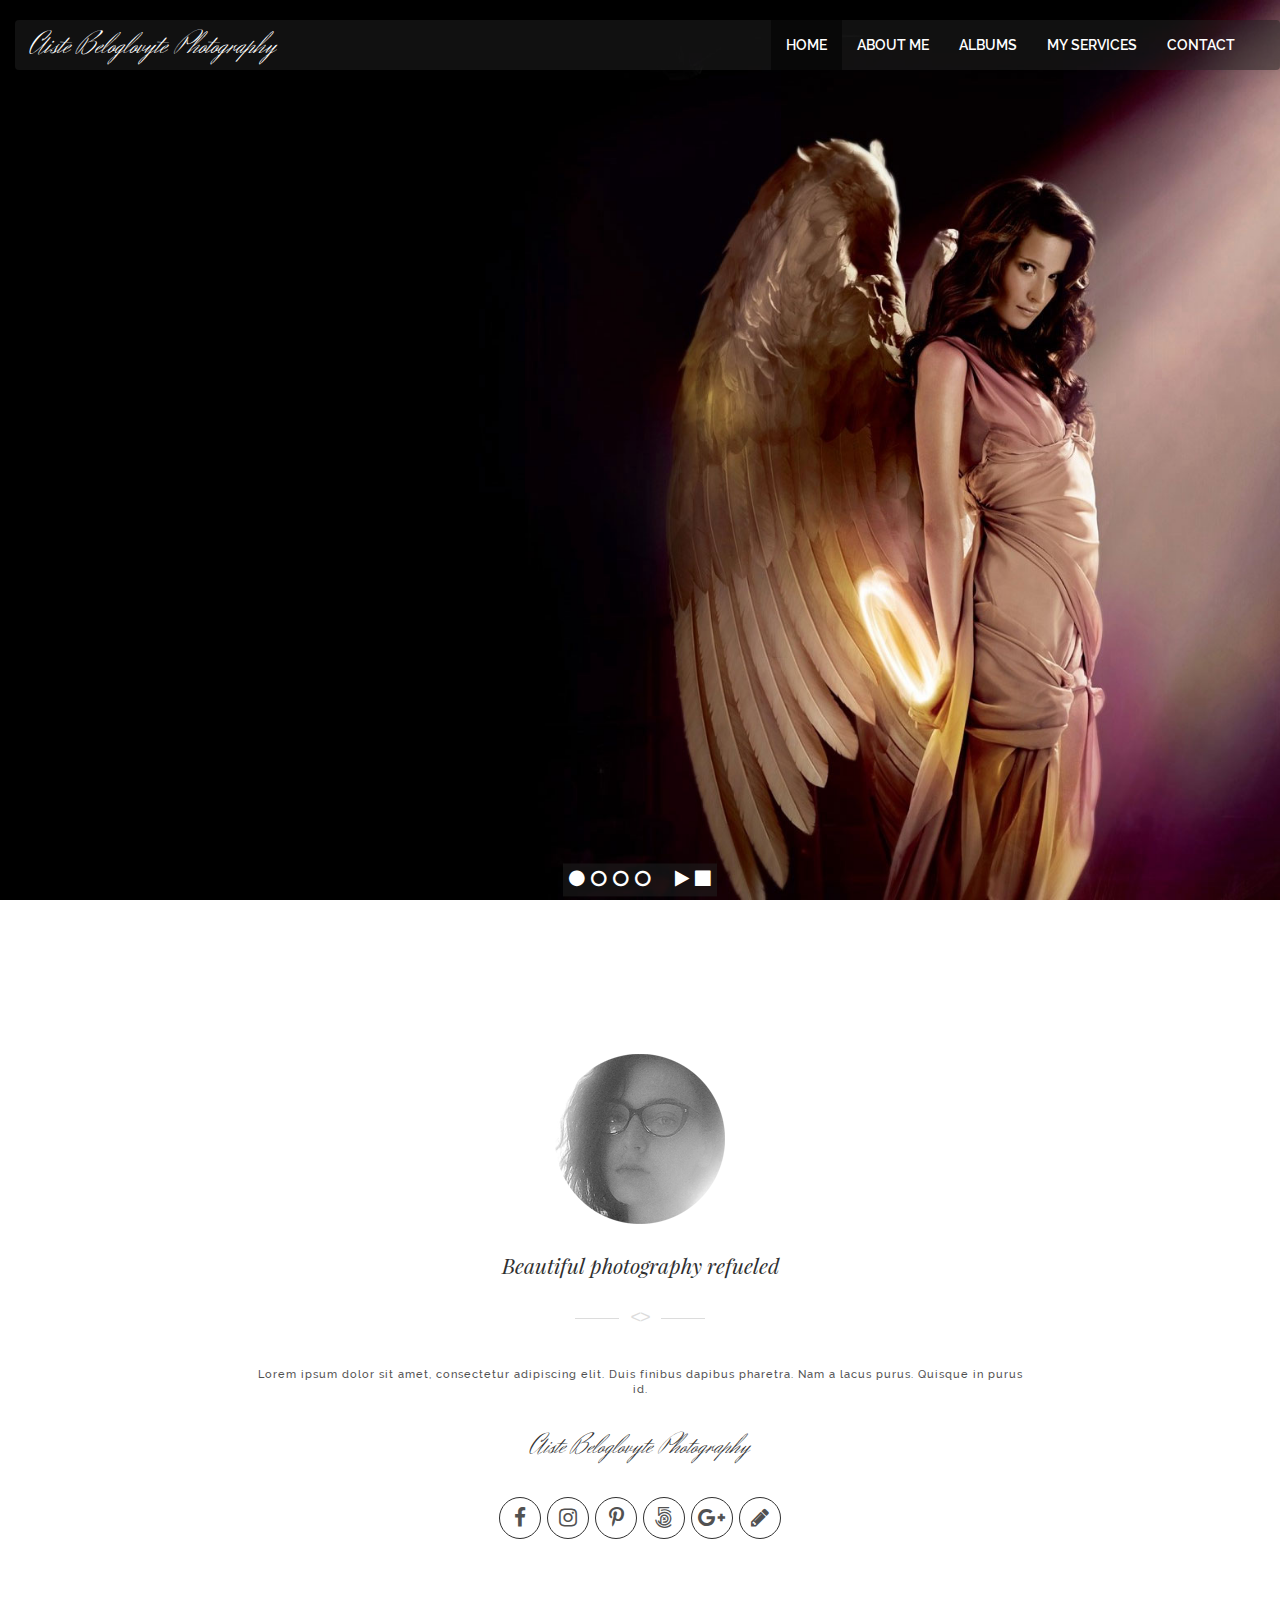
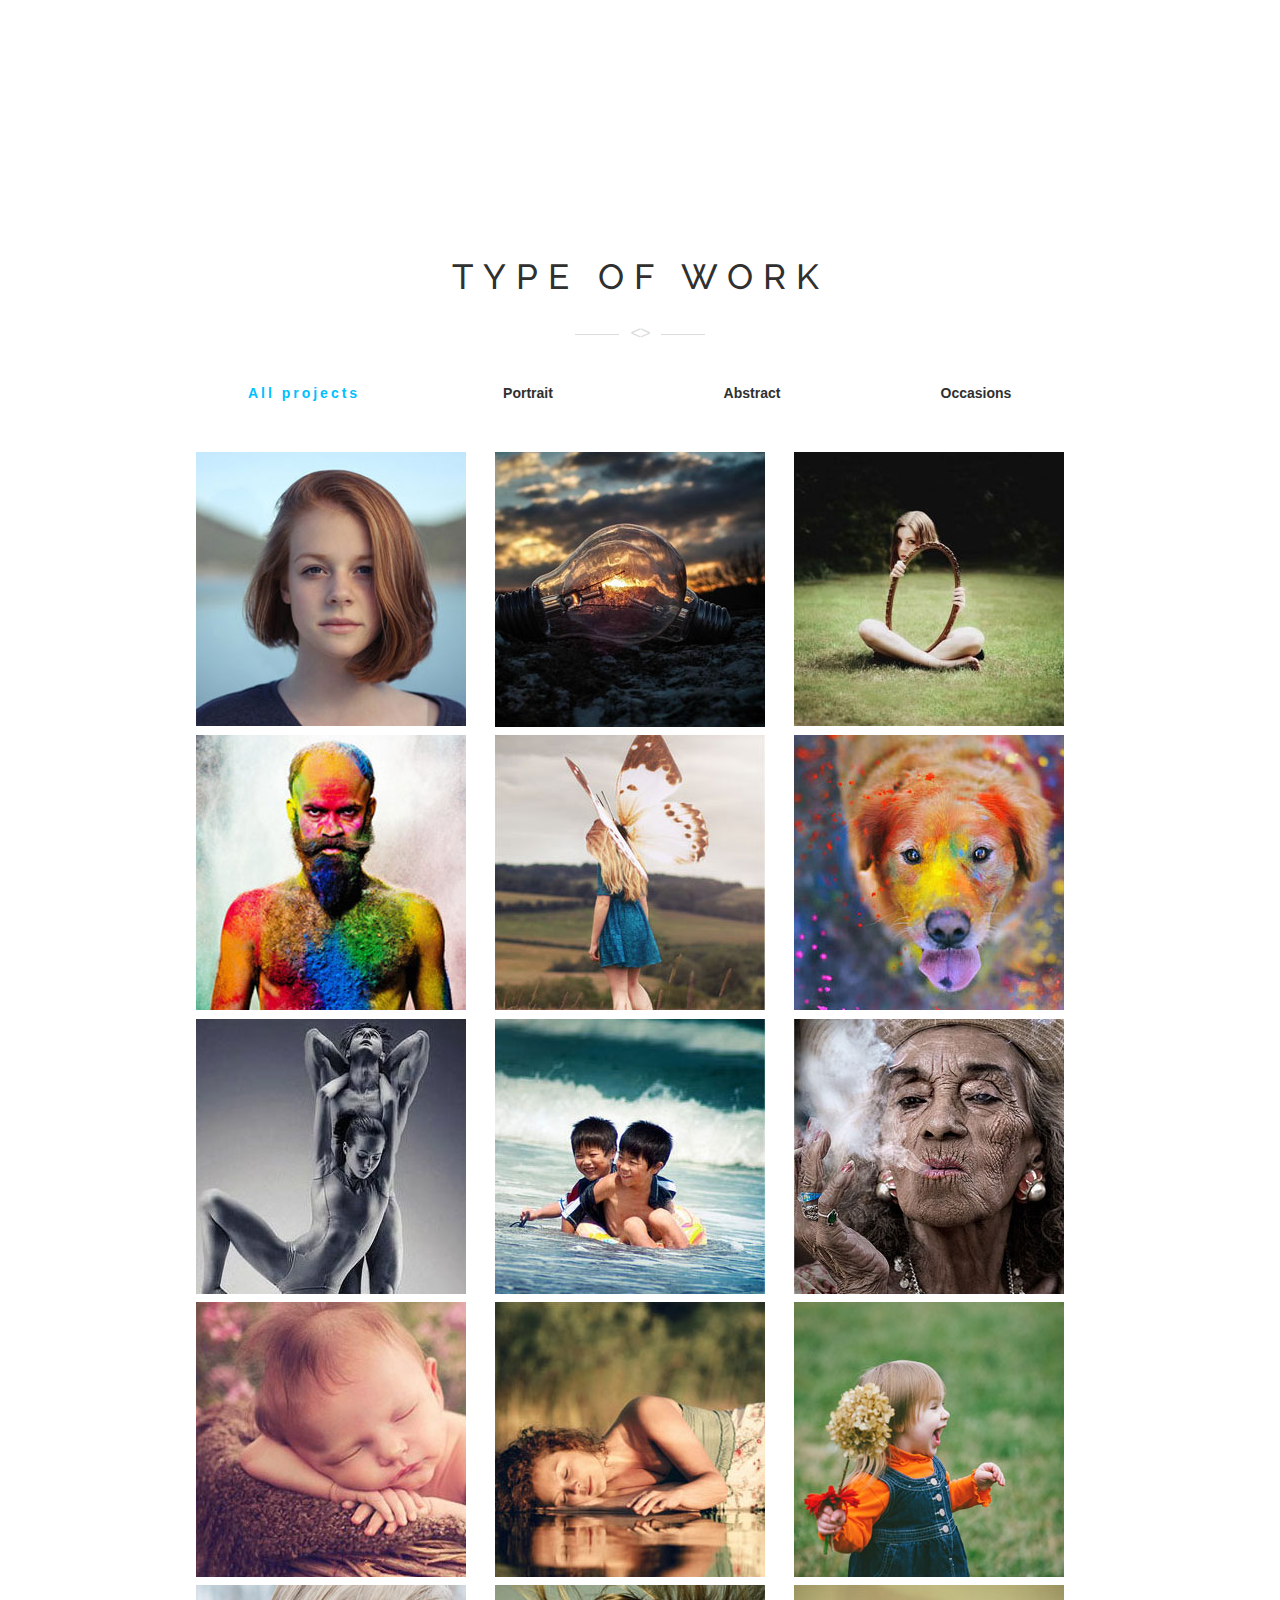
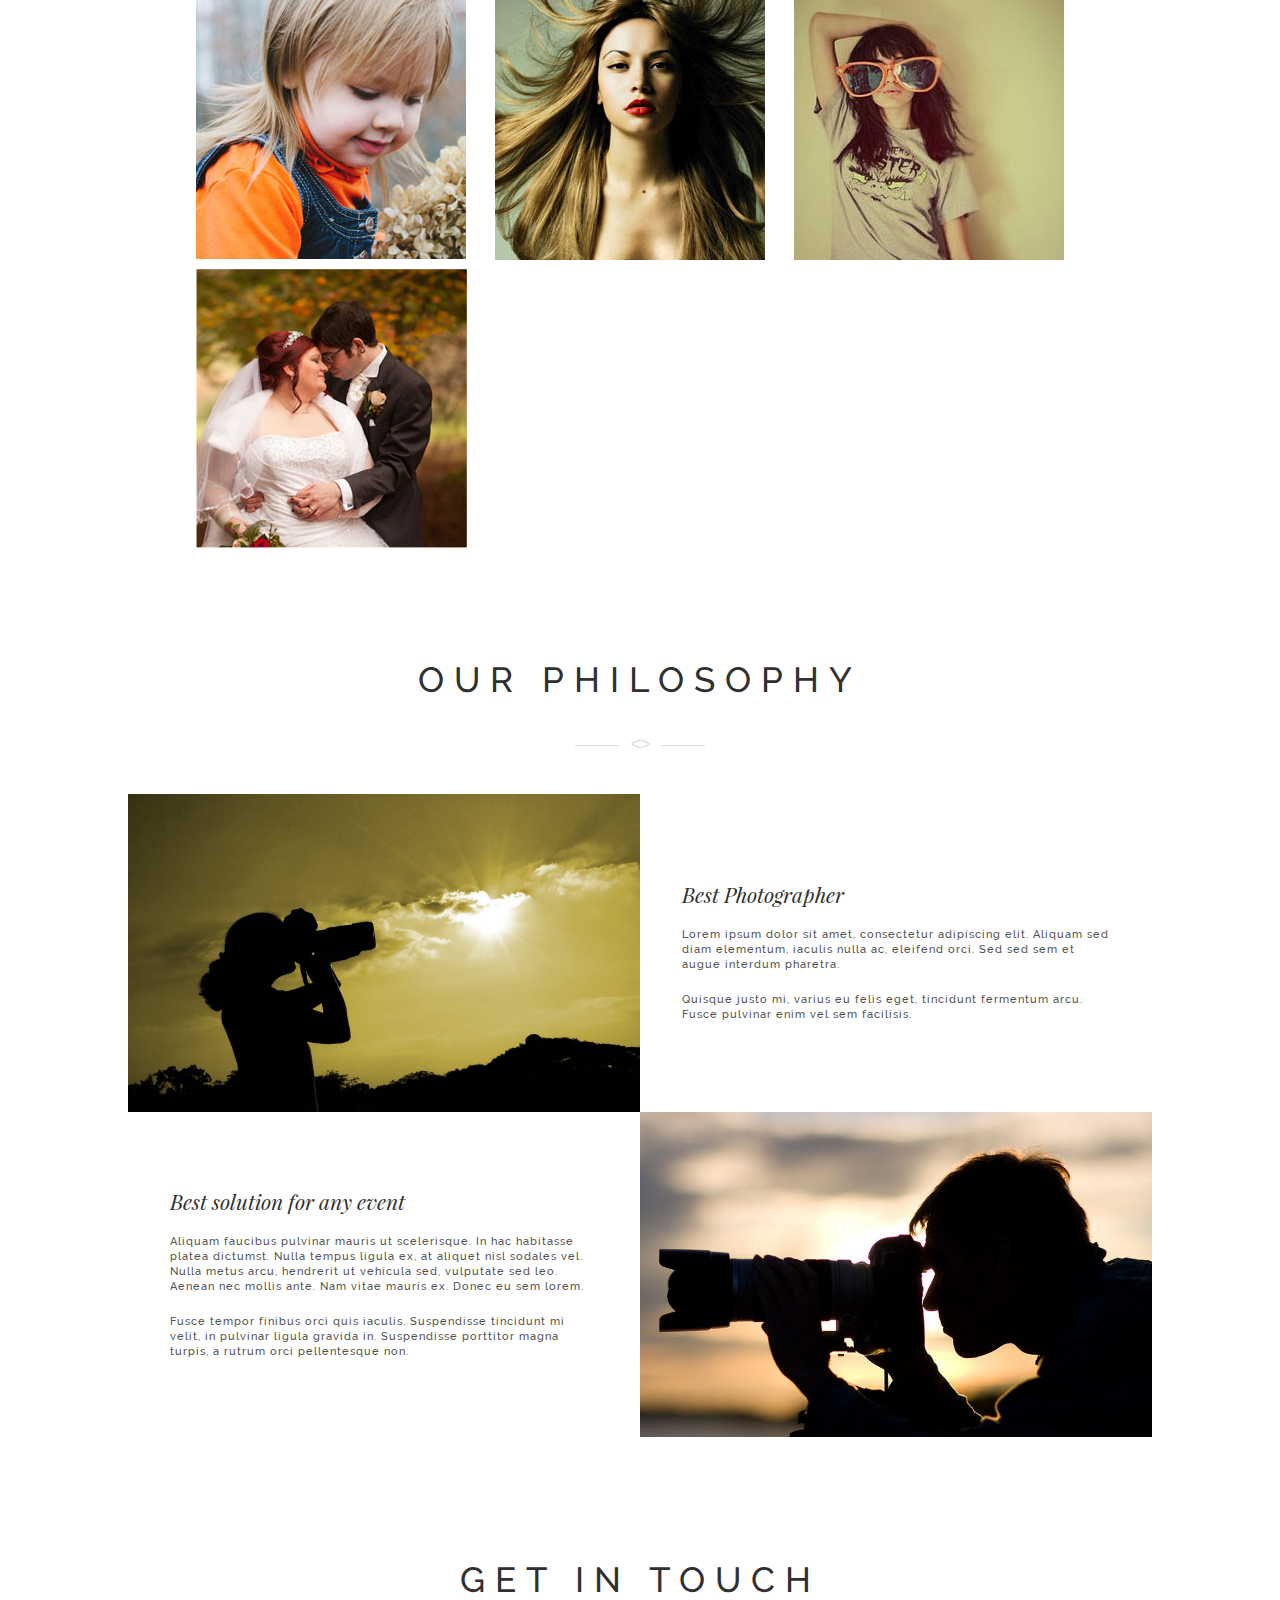
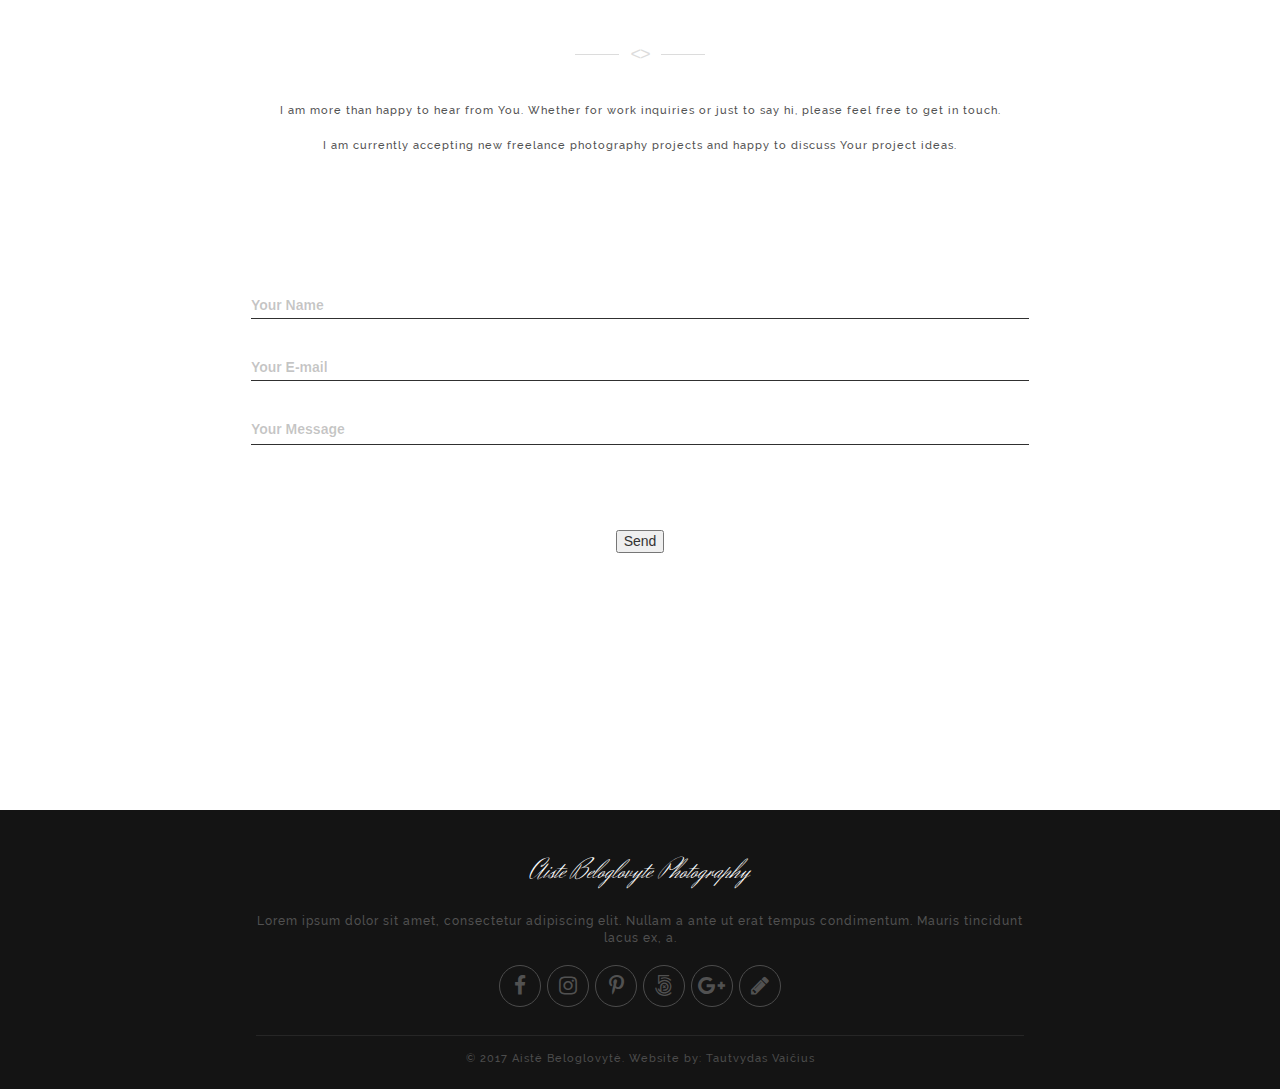
==== commit c2d74d1c: "v0.1 pre-backend 10/25" ====
--- a/index.html
+++ b/index.html
@@ -1,12 +1,11 @@
 <!DOCTYPE html>
-<html lang='lt'>
+<html lang='en'>
     
 <head>
     
     <meta charset="utf-8">
     <meta name="viewport" content="width=device-width, initial-scale=1">
     <meta name="description" content="photography wedding beloglovyte">
-    <link rel="stylesheet" href="css/styles.css" type="text/css">
     
     <!--Font Awesome-->
     <link rel="stylesheet" href="https://cdnjs.cloudflare.com/ajax/libs/font-awesome/4.7.0/css/font-awesome.min.css">
@@ -15,43 +14,75 @@
     <script src="http://code.jquery.com/jquery-3.2.1.js" integrity="sha256-DZAnKJ/6XZ9si04Hgrsxu/8s717jcIzLy3oi35EouyE=" crossorigin="anonymous"></script>
     
     <!-- Bootstrap CSS -->
-<!--    <link rel="stylesheet" href="https://maxcdn.bootstrapcdn.com/bootstrap/3.3.7/css/bootstrap.min.css" integrity="sha384-BVYiiSIFeK1dGmJRAkycuHAHRg32OmUcww7on3RYdg4Va+PmSTsz/K68vbdEjh4u" crossorigin="anonymous">-->
+    <link rel="stylesheet" href="https://maxcdn.bootstrapcdn.com/bootstrap/3.3.7/css/bootstrap.min.css" integrity="sha384-BVYiiSIFeK1dGmJRAkycuHAHRg32OmUcww7on3RYdg4Va+PmSTsz/K68vbdEjh4u" crossorigin="anonymous">
 
     <!-- Bootstrap JavaScript -->
-<!--    <script src="https://maxcdn.bootstrapcdn.com/bootstrap/3.3.7/js/bootstrap.min.js" integrity="sha384-Tc5IQib027qvyjSMfHjOMaLkfuWVxZxUPnCJA7l2mCWNIpG9mGCD8wGNIcPD7Txa" crossorigin="anonymous"></script>-->
+    <script src="https://maxcdn.bootstrapcdn.com/bootstrap/3.3.7/js/bootstrap.min.js" integrity="sha384-Tc5IQib027qvyjSMfHjOMaLkfuWVxZxUPnCJA7l2mCWNIpG9mGCD8wGNIcPD7Txa" crossorigin="anonymous"></script>
+    
+    <link rel="stylesheet" href="css/styles.css" type="text/css">
     
     <title>Aistė Beloglovytė Photography</title>
     
 </head>
 
-<body>
-    
-    <div class="wrapper">
+<body onload="startTimer()">
+    
+    <div class="wrapper" id="wrapper">
         
         <!--Home-->
-        <section id="home" class="home">
-            <div class="home-inner">
+        <section id="home" class="home" id="home">
+            <div class="home-inner" id="home-background">
                 <div class="home-body">
-                    <div class="home-body-top">
-                        <div class="home-body-top-left">
-                            <a href="#" class="signature">Aiste Beloglovyte Photography</a>
+                    <nav class="navbar navbar-inverse">
+                        <div class="container-fluid">
+                            
+                            <!--Logo-->
+                            <div class="navbar-header">
+                                <button type="button" class="navbar-toggle" data-toggle="collapse" data-target="#main-navbar">
+                                    <span class="icon-bar"></span>
+                                    <span class="icon-bar"></span>
+                                    <span class="icon-bar"></span>
+                                </button>
+                                <a href="#" class="signature">Aiste Beloglovyte Photography</a>
+                            </div>
+                            
+                            <!--Menu Items-->
+                            <div class="collapse navbar-collapse" id="main-navbar">
+                                <ul class="nav navbar-nav navbar-right">
+                                    <li class="active"><a href="#home">Home</a></li>
+                                    <li><a href="#aboutme">About me</a></li>
+                                    <li><a href="#albums">Albums</a></li>
+                                    <li><a href="#services">My services</a></li>
+                                    <li><a href="#contact">Contact</a></li>
+                                </ul>
+                            </div>
+                            
                         </div>
-                        <nav class="home-body-top-right">
-                            <ul>
-                                <li><a href="#home">Home</a></li>
-                                <li><a href="#aboutme">About me</a></li>
-                                <li><a href="#albums">Albums</a></li>
-                                <li><a href="#services">My services</a></li>
-                                <li><a href="#">Contact</a></li>
-                            </ul>
-                        </nav>
-                    </div>
+                    </nav>
+                    
                     <div class="home-body-bottom">
                         <ul>
-                            <li><a href="#"><span class="icon-radio-unchecked"></span></a></li>
-                            <li><a href="#"><span class="icon-radio-unchecked"></span></a></li>
-                            <li><a href="#"><span class="icon-radio-unchecked"></span></a></li>
-                            <li><a href="#"><span class="icon-radio-unchecked"></span></a></li>
+                            <li>
+                                <button type="button" onclick="displayImage(0)"><span id="background-pic-0" class="fa fa-circle" aria-hidden="true"></span></button>
+                            </li>
+                            <li>
+                                <button type="button" onclick="displayImage(1)"><span id="background-pic-1" class="fa fa-circle-o" aria-hidden="true"></span></button>
+                            </li>
+                            <li>
+                                <button type="button" onclick="displayImage(2)"><span id="background-pic-2" class="fa fa-circle-o" aria-hidden="true"></span></button>
+                            </li>
+                            <li>
+                                <button type="button" onclick="displayImage(3)"><span id="background-pic-3" class="fa fa-circle-o" aria-hidden="true"></span></button>
+                            </li>
+                            <div class="toggle-control">
+                                <li>
+                                    <button type="button" onclick="startTimer()"><span class="fa fa-play" aria-hidden="true"></span></button>
+                                </li>
+                                <li>
+                                    <button type="button" onclick="stopTimer()"><span class="fa fa-stop" aria-hidden="true"></span></button>
+                                </li>
+                            </div>
+                            
                         </ul>
                     </div>
                 </div>
@@ -69,7 +100,8 @@
             <div class="aboutme-text">
             
                 <article>
-                    <h2>Beautiful photography refueled</h2>
+                    <h3>Beautiful photography refueled</h3>
+                    <hr class="dash_dot_dash">
                     <p>Lorem ipsum dolor sit amet, consectetur adipiscing elit. Duis finibus dapibus pharetra. Nam a lacus purus. Quisque in purus id.</p>
                 </article>
             
@@ -80,10 +112,12 @@
             <div class="aboutme-icons">
             
                 <ul class="icons-ul">
-                    <li><a href="#"><div class="ring"><span class="fa fa-facebook"></span></div></a></li>
-                    <li><a href="#"><div class="ring"><span class="fa fa-instagram"></span></div></a></li>
-                    <li><a href="#"><div class="ring"><span class="fa fa-google-plus"></span></div></a></li>
-                    <li><a href="#"><div class="ring"><span class="fa fa-pinterest-p"></span></div></a></li>
+                    <li><a href="https://www.facebook.com/aiste.beloglovyte" target="_blank"><div class="ring"><span class="fa fa-facebook" aria-hidden="true"></span></div></a></li>
+                    <li><a href="https://www.instagram.com/aiste_bel/" target="_blank"><div class="ring"><span class="fa fa-instagram" aria-hidden="true"></span></div></a></li>
+                    <li><a href="https://www.pinterest.co.uk/pin/98797785548618521/?lp=true" target="_blank"><div class="ring"><span class="fa fa-pinterest-p" aria-hidden="true"></span></div></a></li>
+                    <li><a href="https://500px.com/abeloglovyte" target="_blank"><div class="ring"><span class="fa fa-500px" aria-hidden="true"></span></div></a></li>
+                    <li><a href="https://plus.google.com/110687488986578743653" target="_blank"><div class="ring"><span class="fa fa-google-plus" aria-hidden="true"></span></div></a></li>
+                    <li><a href="http://aiste-beloglovyte.blogspot.lt/" target="_blank"><div class="ring"><span class="fa fa-pencil" aria-hidden="true"></span></div></a></li>
                 </ul>
             
             </div>
@@ -94,14 +128,14 @@
         <section id="albums" class="albums">
             
             <div class="albums-categories">
-                <span class="type-work">Type of Work</span>
+                <h2 class="type-work">Type of Work</h2>
+                <hr class="dash_dot_dash">
                 <nav id="iso-options" class="albums-nav">
                     <ul id="iso-filter" class="iso-filter" data-option-key="filter">
-<!--                        <li class="type-work">Type of Work</li>-->
-                        <li><a href="#filter" data-option-value="*" class="selected">All projects</a></li>
-                        <li><a href="#filter" data-option-value=".portrait">Portrait</a></li>
-                        <li><a href="#filter" data-option-value=".abstract">Abstract</a></li>
-                        <li><a href="#filter" data-option-value=".special">Special Moments</a></li>
+                        <li class="iso-option"><a href="#filter" class="selected" data-option-value="*" class="selected">All projects</a></li>
+                        <li class="iso-option"><a href="#filter" data-option-value=".portrait">Portrait</a></li>
+                        <li class="iso-option"><a href="#filter" data-option-value=".abstract">Abstract</a></li>
+                        <li class="iso-option"><a href="#filter" data-option-value=".occasions">Occasions</a></li>
                     </ul>
                 </nav>
             </div>
@@ -126,10 +160,10 @@
                     <li class="albums-item portrait">
                         <a href="#"><img src="images/portfolio-grid-pic6.jpg" alt="img"></a>
                     </li>
-                    <li class="albums-item special">
+                    <li class="albums-item occasions">
                         <a href="#"><img src="images/portfolio-grid-pic7.jpg" alt="img"></a>
                     </li>
-                    <li class="albums-item special">
+                    <li class="albums-item occasions">
                         <a href="#"><img src="images/portfolio-grid-pic8.jpg" alt="img"></a>
                     </li>
                     <li class="albums-item portrait">
@@ -138,7 +172,7 @@
                     <li class="albums-item portrait">
                         <a href="#"><img src="images/portfolio-grid-pic10.jpg" alt="img"></a>
                     </li>
-                    <li class="albums-item special">
+                    <li class="albums-item occasions">
                         <a href="#"><img src="images/portfolio-grid-pic11.jpg" alt="img"></a>
                     </li>
                     <li class="albums-item portrait">
@@ -153,52 +187,89 @@
                     <li class="albums-item portrait">
                         <a href="#"><img src="images/portfolio-grid-pic15.jpg" alt="img"></a>
                     </li>
-                    <li class="albums-item special">
+                    <li class="albums-item occasions">
                         <a href="#"><img src="images/portfolio-grid-pic16.jpg" alt="img"></a>
                     </li>
                 </ul>
             </div>
             
-            <div class="albums-viewall">
-            
-                <a href="#"><input type="submit" value="VIEW ALL WORK" class="button"></a>
-            
-            </div>
         </section>
         
         <!--Services-->
         <section id="services" class="services">
             
-            <div class="services-body-upper">
-                <div class="services-body-upper-img">
-                    <img src="images/flowers.jpg" alt="img" class="services-img1">
-                </div>
-                <div class="services-body-upper-article">
-                    <article>
-                        <h2>Best Photographer</h2>
-                        <p>Lorem ipsum dolor sit amet, consectetur adipiscing elit. Aliquam sed diam elementum, iaculis nulla ac, eleifend orci. Sed sed sem et augue interdum pharetra.</p>
-                        <p>Quisque justo mi, varius eu felis eget, tincidunt fermentum arcu. Fusce pulvinar enim vel sem facilisis.</p>
-                        <a href="#"><input type="submit" value="READ MORE" class="button button-readmore"></a>
-                    </article>
-                </div>
-            </div>
-            
-            <div class="services-body-lower-topic">
+            <div class="services-heading">
                 <h2>Our philosophy</h2>
             </div>
-            
-            <div class="services-body-lower">
-                <div class="services-body-lower-article">
-                    <article>
-                        <h2>Best solution for any event</h2>
-                        <p>Aliquam faucibus pulvinar mauris ut scelerisque. In hac habitasse platea dictumst. Nulla tempus ligula ex, at aliquet nisl sodales vel. Nulla metus arcu, hendrerit ut vehicula sed, vulputate sed leo. Aenean nec mollis ante. Nam vitae mauris ex. Donec eu sem lorem. Aliquam ultrices aliquet nibh vitae porttitor. Mauris felis orci, imperdiet ut sagittis non, venenatis vitae quam.</p>
-                        <p>Fusce tempor finibus orci quis iaculis. Suspendisse tincidunt mi velit, in pulvinar ligula gravida in. Suspendisse porttitor magna turpis, a rutrum orci pellentesque non.</p>
-                        <a href="#"><input type="submit" value="READ MORE" class="button button-readmore"></a>
-                    </article>
-                </div>
-                <div class="services-body-lower-img">
-                    <img src="images/body-pic.jpg" alt="img" class="service-img2">
-                </div>
+            <hr class="dash_dot_dash">
+            
+            <div class="services-wrapper">
+            
+                <div class="services-body">
+                    <div class="services-body-content">
+                        <img src="images/photographer1.jpg" alt="img" class="services-img">
+                    </div>
+                    <div class="services-body-content">
+                        <article>
+                            <h3>Best Photographer</h3>
+                            <p>Lorem ipsum dolor sit amet, consectetur adipiscing elit. Aliquam sed diam elementum, iaculis nulla ac, eleifend orci. Sed sed sem et augue interdum pharetra.</p>
+                            <br>
+                            <p>Quisque justo mi, varius eu felis eget, tincidunt fermentum arcu. Fusce pulvinar enim vel sem facilisis.</p>
+                        </article>
+                    </div>
+                </div>
+                
+                <div class="services-body">
+                    <div class="services-body-content">
+                        <article>
+                            <h3>Best solution for any event</h3>
+                            <p>Aliquam faucibus pulvinar mauris ut scelerisque. In hac habitasse platea dictumst. Nulla tempus ligula ex, at aliquet nisl sodales vel. Nulla metus arcu, hendrerit ut vehicula sed, vulputate sed leo. Aenean nec mollis ante. Nam vitae mauris ex. Donec eu sem lorem.</p>
+                            <br>
+                            <p>Fusce tempor finibus orci quis iaculis. Suspendisse tincidunt mi velit, in pulvinar ligula gravida in. Suspendisse porttitor magna turpis, a rutrum orci pellentesque non.</p>
+                        </article>
+                    </div>
+                    <div class="services-body-content">
+                        <img src="images/photographer2.jpg" alt="img" class="services-img">
+                    </div>
+                </div>
+                
+            </div>      
+            
+        </section>
+        
+        <!--Contact-->
+        <section id="contact" class="contact">
+            
+            <div class="contact-text">
+                <h2>Get in touch</h2>
+                <hr class="dash_dot_dash">
+                <p>I am more than happy to hear from You. Whether for work inquiries or just to say hi, please feel free to get in touch.</p>
+                <br>
+                <p>I am currently accepting new freelance photography projects and happy to discuss Your project ideas.</p>
+            </div>
+            
+            <div class="contact-form">
+                <form action="js/email.php" method="post" enctype="multipart/form-data">
+                    <div class="contact-form-body">
+                        <ul>
+                            <li class="input-text">
+                                <input name="field_name" class="input-text-field" id="field-name" type="text" required>
+                                <label for="field-name">Your Name</label>
+                            </li>
+                            <li class="input-text">
+                                <input name="field_email" class="input-text-field" id="field-email" type="text" required>
+                                <label for="field-email">Your E-mail</label>
+                            </li>
+                            <li class="input-text">
+                                <textarea name="field_message" class="input-text-field" id="field-message" rows="1" required></textarea>
+                                <label for="field-message">Your Message</label>
+                            </li>
+                            <li class="input-button">
+                                <input name="field_submit" id="field-email" type="submit" value="Send">
+                            </li>
+                        </ul>
+                    </div>
+                </form>
             </div>
             
         </section>
@@ -219,17 +290,19 @@
                 <div class="footer-icons">
 
                     <ul class="icons-ul">
-                        <li><a href="#"><div class="ring"><span class="fa fa-facebook"></span></div></a></li>
-                        <li><a href="#"><div class="ring"><span class="fa fa-instagram"></span></div></a></li>
-                        <li><a href="#"><div class="ring"><span class="fa fa-google-plus"></span></div></a></li>
-                        <li><a href="#"><div class="ring"><span class="fa fa-pinterest-p"></span></div></a></li>
+                        <li><a href="https://www.facebook.com/aiste.beloglovyte" target="_blank"><div class="ring"><span class="fa fa-facebook" aria-hidden="true"></span></div></a></li>
+                        <li><a href="https://www.instagram.com/aiste_bel/" target="_blank"><div class="ring"><span class="fa fa-instagram" aria-hidden="true"></span></div></a></li>
+                        <li><a href="https://www.pinterest.co.uk/pin/98797785548618521/?lp=true" target="_blank"><div class="ring"><span class="fa fa-pinterest-p" aria-hidden="true"></span></div></a></li>
+                        <li><a href="https://500px.com/abeloglovyte" target="_blank"><div class="ring"><span class="fa fa-500px" aria-hidden="true"></span></div></a></li>
+                        <li><a href="https://plus.google.com/110687488986578743653" target="_blank"><div class="ring"><span class="fa fa-google-plus" aria-hidden="true"></span></div></a></li>
+                        <li><a href="http://aiste-beloglovyte.blogspot.lt/" target="_blank"><div class="ring"><span class="fa fa-pencil" aria-hidden="true"></span></div></a></li>
                     </ul>
 
                 </div>
 
                 <hr class="footer-hr">
                 <div class="footer-copyright">
-                    &copy; 2017 Aiste Beloglovyte. Created by: Tautvydas Vaicius
+                    &copy; 2017 <a href="mailto:a.beloglovyte@gmail.com" target="_blank">Aistė Beloglovytė</a>. Website by: <a href="mailto:vtautvydas@gmail.com" target="_blank">Tautvydas Vaičius</a>
                 </div>
             
             </div>
@@ -237,8 +310,8 @@
         </section>
     </div>
     
-    <script src="_files/js/isotope.pkgd.min.js"></script> <!-- Isotope Filter -->
-    <script src="_files/js/main.js" type="text/javascript"></script>
+    <script src="js/isotope.pkgd.min.js"></script> <!-- Isotope Filter -->
+    <script src="js/main.js" type="text/javascript"></script>
     
 </body>
 
--- a/css/styles.css
+++ b/css/styles.css
@@ -1,2 +1,2 @@
-@font-face{font-family:'Dancing Script';src:url('../fonts/DancingScript-Regular.eot');src:url('../fonts/DancingScript-Regular.eot?#iefix') format('embedded-opentype'), url('../fonts/DancingScript-Regular.woff2') format('woff2'), url('../fonts/DancingScript-Regular.woff') format('woff'), url('../fonts/DancingScript-Regular.ttf') format('truetype'), url('../fonts/DancingScript-Regular.svg#DancingScript-Regular') format('svg');font-weight:normal;font-style:normal}@font-face{font-family:'Herr Von Muellerhoff';src:url('../fonts/HerrVonMuellerhoff-Regular.eot');src:url('../fonts/HerrVonMuellerhoff-Regular.eot?#iefix') format('embedded-opentype'), url('../fonts/HerrVonMuellerhoff-Regular.woff2') format('woff2'), url('../fonts/HerrVonMuellerhoff-Regular.woff') format('woff'), url('../fonts/HerrVonMuellerhoff-Regular.ttf') format('truetype'), url('../fonts/HerrVonMuellerhoff-Regular.svg#HerrVonMuellerhoff-Regular') format('svg');font-weight:normal;font-style:normal}@font-face{font-family:'Playfair Display';src:url('../fonts/PlayfairDisplay-Italic.eot');src:url('../fonts/PlayfairDisplay-Italic.eot?#iefix') format('embedded-opentype'), url('../fonts/PlayfairDisplay-Italic.woff2') format('woff2'), url('../fonts/PlayfairDisplay-Italic.woff') format('woff'), url('../fonts/PlayfairDisplay-Italic.ttf') format('truetype'), url('../fonts/PlayfairDisplay-Italic.svg#PlayfairDisplay-Italic') format('svg');font-weight:normal;font-style:italic}@font-face{font-family:'Playfair Display';src:url('../fonts/PlayfairDisplay-BoldItalic.eot');src:url('../fonts/PlayfairDisplay-BoldItalic.eot?#iefix') format('embedded-opentype'), url('../fonts/PlayfairDisplay-BoldItalic.woff2') format('woff2'), url('../fonts/PlayfairDisplay-BoldItalic.woff') format('woff'), url('../fonts/PlayfairDisplay-BoldItalic.ttf') format('truetype'), url('../fonts/PlayfairDisplay-BoldItalic.svg#PlayfairDisplay-BoldItalic') format('svg');font-weight:bold;font-style:italic}@font-face{font-family:'Raleway';src:url('../fonts/Raleway-BoldItalic.eot');src:url('../fonts/Raleway-BoldItalic.eot?#iefix') format('embedded-opentype'), url('../fonts/Raleway-BoldItalic.woff2') format('woff2'), url('../fonts/Raleway-BoldItalic.woff') format('woff'), url('../fonts/Raleway-BoldItalic.ttf') format('truetype'), url('../fonts/Raleway-BoldItalic.svg#Raleway-BoldItalic') format('svg');font-weight:bold;font-style:italic}@font-face{font-family:'Raleway';src:url('../fonts/Raleway-Bold.eot');src:url('../fonts/Raleway-Bold.eot?#iefix') format('embedded-opentype'), url('../fonts/Raleway-Bold.woff2') format('woff2'), url('../fonts/Raleway-Bold.woff') format('woff'), url('../fonts/Raleway-Bold.ttf') format('truetype'), url('../fonts/Raleway-Bold.svg#Raleway-Bold') format('svg');font-weight:bold;font-style:normal}@font-face{font-family:'Raleway';src:url('../fonts/Raleway-MediumItalic.eot');src:url('../fonts/Raleway-MediumItalic.eot?#iefix') format('embedded-opentype'), url('../fonts/Raleway-MediumItalic.woff2') format('woff2'), url('../fonts/Raleway-MediumItalic.woff') format('woff'), url('../fonts/Raleway-MediumItalic.ttf') format('truetype'), url('../fonts/Raleway-MediumItalic.svg#Raleway-MediumItalic') format('svg');font-weight:500;font-style:italic}@font-face{font-family:'Raleway';src:url('../fonts/Raleway-Medium.eot');src:url('../fonts/Raleway-Medium.eot?#iefix') format('embedded-opentype'), url('../fonts/Raleway-Medium.woff2') format('woff2'), url('../fonts/Raleway-Medium.woff') format('woff'), url('../fonts/Raleway-Medium.ttf') format('truetype'), url('../fonts/Raleway-Medium.svg#Raleway-Medium') format('svg');font-weight:500;font-style:normal}@font-face{font-family:'Raleway';src:url('../fonts/Raleway-SemiBold.eot');src:url('../fonts/Raleway-SemiBold.eot?#iefix') format('embedded-opentype'), url('../fonts/Raleway-SemiBold.woff2') format('woff2'), url('../fonts/Raleway-SemiBold.woff') format('woff'), url('../fonts/Raleway-SemiBold.ttf') format('truetype'), url('../fonts/Raleway-SemiBold.svg#Raleway-SemiBold') format('svg');font-weight:600;font-style:normal}@font-face{font-family:'Raleway';src:url('../fonts/Raleway-SemiBoldItalic.eot');src:url('../fonts/Raleway-SemiBoldItalic.eot?#iefix') format('embedded-opentype'), url('../fonts/Raleway-SemiBoldItalic.woff2') format('woff2'), url('../fonts/Raleway-SemiBoldItalic.woff') format('woff'), url('../fonts/Raleway-SemiBoldItalic.ttf') format('truetype'), url('../fonts/Raleway-SemiBoldItalic.svg#Raleway-SemiBoldItalic') format('svg');font-weight:600;font-style:italic}@font-face{font-family:'icomoon';src:url('../fonts/icomoon.eot?5m8ib5');src:url('../fonts/icomoon.eot?5m8ib5#iefix') format('embedded-opentype'), url('../fonts/icomoon.ttf?5m8ib5') format('truetype'), url('../fonts/icomoon.woff?5m8ib5') format('woff'), url('../fonts/icomoon.svg?5m8ib5#icomoon') format('svg');font-weight:normal;font-style:normal}*,:after,:before{-webkit-box-sizing:border-box;-moz-box-sizing:border-box;box-sizing:border-box}a{text-decoration:none;color:white}ul{margin:0 0}li{list-style:none}img{max-width:100%;height:auto}body,html{font-family:"Raleway", Arial, serif}.icons-ul{font-size:1.5em;padding:0 0}.icons-ul li{display:inline-block}.icons-ul li .ring{width:2em;height:2em;border-radius:50%;border:1px solid #000;display:inline-table;text-align:center}.icons-ul li .ring span{vertical-align:middle;display:table-cell;color:#515151}.signature{font-family:"Herr Von Muellerhoff", "sans-serif";font-size:2em;width:100%;color:#fff}h2{font-family:"Playfair Display", sans-serif;font-weight:normal;font-style:italic;font-size:1.5em;letter-spacing:2.5px;margin-top:0;margin-bottom:1.875em;color:#303030}p{font-family:"Raleway", sans-serif;font-weight:500;font-style:normal;font-size:0.75em;letter-spacing:1px;margin:0 0;color:#515151}
-/*! normalize.css v7.0.0 | MIT License | github.com/necolas/normalize.css */html{line-height:1.15;-ms-text-size-adjust:100%;-webkit-text-size-adjust:100%}body{margin:0}article,aside,footer,header,nav,section{display:block}h1{font-size:2em;margin:0.67em 0}figcaption,figure,main{display:block}figure{margin:1em 40px}hr{-webkit-box-sizing:content-box;box-sizing:content-box;height:0;overflow:visible}pre{font-family:monospace, monospace;font-size:1em}a{background-color:transparent;-webkit-text-decoration-skip:objects}abbr[title]{border-bottom:none;text-decoration:underline;-webkit-text-decoration:underline dotted;text-decoration:underline dotted}b,strong{font-weight:inherit}b,strong{font-weight:bolder}code,kbd,samp{font-family:monospace, monospace;font-size:1em}dfn{font-style:italic}mark{background-color:#ff0;color:#000}small{font-size:80%}sub,sup{font-size:75%;line-height:0;position:relative;vertical-align:baseline}sub{bottom:-0.25em}sup{top:-0.5em}audio,video{display:inline-block}audio:not([controls]){display:none;height:0}img{border-style:none}svg:not(:root){overflow:hidden}button,input,optgroup,select,textarea{font-family:sans-serif;font-size:100%;line-height:1.15;margin:0}button,input{overflow:visible}button,select{text-transform:none}[type=reset],[type=submit],button,html [type=button]{-webkit-appearance:button}[type=button]::-moz-focus-inner,[type=reset]::-moz-focus-inner,[type=submit]::-moz-focus-inner,button::-moz-focus-inner{border-style:none;padding:0}[type=button]:-moz-focusring,[type=reset]:-moz-focusring,[type=submit]:-moz-focusring,button:-moz-focusring{outline:1px dotted ButtonText}fieldset{padding:0.35em 0.75em 0.625em}legend{-webkit-box-sizing:border-box;box-sizing:border-box;color:inherit;display:table;max-width:100%;padding:0;white-space:normal}progress{display:inline-block;vertical-align:baseline}textarea{overflow:auto}[type=checkbox],[type=radio]{-webkit-box-sizing:border-box;box-sizing:border-box;padding:0}[type=number]::-webkit-inner-spin-button,[type=number]::-webkit-outer-spin-button{height:auto}[type=search]{-webkit-appearance:textfield;outline-offset:-2px}[type=search]::-webkit-search-cancel-button,[type=search]::-webkit-search-decoration{-webkit-appearance:none}::-webkit-file-upload-button{-webkit-appearance:button;font:inherit}details,menu{display:block}summary{display:list-item}canvas{display:inline-block}template{display:none}[hidden]{display:none}.home .home-inner{background-image:url("../images/header-pic1.jpg");background-repeat:no-repeat;background-size:cover;background-position:80% 40%;background-color:transparent;top:0;left:0;right:0;bottom:0}.home .home-inner .home-body{min-height:100vh;position:relative}.home .home-inner .home-body .home-body-top{display:-webkit-box;display:-webkit-flex;display:-ms-flexbox;display:flex;padding:3% 1.5% 0 1.5%;-webkit-box-pack:justify;-webkit-justify-content:space-between;-ms-flex-pack:justify;justify-content:space-between;-webkit-box-align:center;-webkit-align-items:center;-ms-flex-align:center;align-items:center}.home .home-inner .home-body .home-body-top .home-body-top-left,.home .home-inner .home-body .home-body-top .home-body-top-right{-webkit-box-flex:1;-webkit-flex:1 0 auto;-ms-flex:1 0 auto;flex:1 0 auto}.home .home-inner .home-body .home-body-top .home-body-top-right{text-align:right}.home .home-inner .home-body .home-body-top .home-body-top-right ul{font-size:0}.home .home-inner .home-body .home-body-top .home-body-top-right ul li{display:inline-block;font-size:13px}.home .home-inner .home-body .home-body-top .home-body-top-right ul li:not(:first-child) a{margin-left:20px}.home .home-inner .home-body .home-body-top .home-body-top-right ul li a{font-family:"Raleway", "sans-serif";font-weight:600;font-style:normal;font-size:1em;text-transform:uppercase;color:#fff}.home .home-inner .home-body .home-body-bottom{bottom:0;left:50%;width:100%;text-align:center;position:absolute;-webkit-transform:translate(-50%, 50%);-ms-transform:translate(-50%, 50%);transform:translate(-50%, 50%);margin:0 0 20px 0}.home .home-inner .home-body .home-body-bottom ul{padding:0 0}.home .home-inner .home-body .home-body-bottom ul li{display:inline-block}.aboutme{min-height:100vh;color:black;padding:12% 20%;text-align:center}.aboutme a{color:#303030}.aboutme .aboutme-person{padding-bottom:30px}.aboutme .aboutme-text{padding-bottom:30px}.aboutme .aboutme-signature{padding-bottom:30px}.albums{min-height:100vh;padding:0 15%}.albums .albums-categories{padding:5% 0}.albums .albums-categories .type-work{display:block;text-align:center;padding-bottom:2%;font-family:"Raleway", sans-serif;font-size:1.5em;text-transform:uppercase}.albums .albums-categories ul{padding:0 0;display:-webkit-box;display:-webkit-flex;display:-ms-flexbox;display:flex;-webkit-justify-content:space-around;-ms-flex-pack:distribute;justify-content:space-around}.albums .albums-categories ul li{display:inline}.albums .albums-categories ul li a{color:#303030}.albums .albums-grid{margin-bottom:5%}.albums .albums-grid .albums-grid-row{display:-webkit-box;display:-webkit-flex;display:-ms-flexbox;display:flex;-webkit-box-orient:horizontal;-webkit-box-direction:normal;-webkit-flex-direction:row;-ms-flex-direction:row;flex-direction:row;-webkit-flex-wrap:wrap;-ms-flex-wrap:wrap;flex-wrap:wrap;-webkit-box-pack:justify;-webkit-justify-content:space-between;-ms-flex-pack:justify;justify-content:space-between;list-style:none;padding:0 0}.albums .albums-grid .albums-grid-row a img{-o-object-fit:cover;object-fit:cover;max-width:33vh;display:block}.albums .albums-grid .albums-item{-webkit-box-flex:1;-webkit-flex:1;-ms-flex:1;flex:1;-webkit-flex-basis:33%;-ms-flex-preferred-size:33%;flex-basis:33%;padding:0.3em}.albums .albums-viewall{text-align:center}.button{font-family:"Raleway";font-weight:500;font-style:normal;font-size:12px;line-height:2em;background-color:#303030;color:white;border:none}@media only screen and (max-width:768px){.albums .albums-grid .albums-item{-webkit-box-flex:1;-webkit-flex:1;-ms-flex:1;flex:1;-webkit-flex-basis:50%;-ms-flex-preferred-size:50%;flex-basis:50%}}.services{min-height:100vh;padding:8% 0}.services .services-body-upper{display:-webkit-box;display:-webkit-flex;display:-ms-flexbox;display:flex;padding:0 15%;padding-bottom:8%}.services .services-body-upper .services-body-upper-article,.services .services-body-upper .services-body-upper-img{-webkit-box-flex:1;-webkit-flex:1;-ms-flex:1;flex:1}.services .services-body-upper .services-body-upper-img{position:relative}.services .services-body-upper .services-img1{max-height:160px;right:10%;position:absolute}.services .services-body-upper .services-body-upper-article p{padding-bottom:1.5em}.services .services-body-lower-topic{text-align:center}.services .services-body-lower{display:-webkit-box;display:-webkit-flex;display:-ms-flexbox;display:flex;padding-left:15%;padding-bottom:8%}.services .services-body-lower .services-body-lower-article{-webkit-box-flex:35;-webkit-flex:35;-ms-flex:35;flex:35}.services .services-body-lower .services-body-lower-img{-webkit-box-flex:50;-webkit-flex:50;-ms-flex:50;flex:50}.footer{background-color:#141414;color:white;text-align:center}.footer .footer-wrapper{padding:0 20%}.footer .footer-wrapper .footer-signature{padding-top:3em;padding-bottom:1.5em}.footer .footer-wrapper .footer-text{font-family:"Raleway", "sans-serif";font-weight:500;font-style:normal;font-size:12px;letter-spacing:1px;margin:0 0;color:#515151;padding-bottom:1.5em}.footer .footer-wrapper .footer-icons{padding-bottom:1.5em}.footer .footer-wrapper .footer-icons ul{padding-left:0}.footer .footer-wrapper .footer-icons ul .ring{border-color:#4c4c4c}.footer .footer-wrapper .footer-copyright{font-family:"Raleway", "sans-serif";font-weight:500;font-style:normal;font-size:11px;letter-spacing:1px;margin:0 0;color:#4c4c4c;padding-bottom:2em}.footer .footer-wrapper .footer-hr{height:1px;border-color:#262626;margin:0 0 1em 0}.icon-search:before{content:"\e986";font-family:"icomoon"}.icon-radio-unchecked:before{content:"\ea56";font-family:"icomoon"}.icon-facebook:before{content:"\ea90";font-family:"icomoon"}.icon-twitter:before{content:"\ea96";font-family:"icomoon"}.icon-google:before{content:"\e900";font-family:"icomoon"}.icon-pinterest2:before{content:"\ead2";font-family:"icomoon"}+@font-face{font-family:'Dancing Script';src:url('../fonts/DancingScript-Regular.eot');src:url('../fonts/DancingScript-Regular.eot?#iefix') format('embedded-opentype'), url('../fonts/DancingScript-Regular.woff2') format('woff2'), url('../fonts/DancingScript-Regular.woff') format('woff'), url('../fonts/DancingScript-Regular.ttf') format('truetype'), url('../fonts/DancingScript-Regular.svg#DancingScript-Regular') format('svg');font-weight:normal;font-style:normal}@font-face{font-family:'Herr Von Muellerhoff';src:url('../fonts/HerrVonMuellerhoff-Regular.eot');src:url('../fonts/HerrVonMuellerhoff-Regular.eot?#iefix') format('embedded-opentype'), url('../fonts/HerrVonMuellerhoff-Regular.woff2') format('woff2'), url('../fonts/HerrVonMuellerhoff-Regular.woff') format('woff'), url('../fonts/HerrVonMuellerhoff-Regular.ttf') format('truetype'), url('../fonts/HerrVonMuellerhoff-Regular.svg#HerrVonMuellerhoff-Regular') format('svg');font-weight:normal;font-style:normal}@font-face{font-family:'Playfair Display';src:url('../fonts/PlayfairDisplay-Italic.eot');src:url('../fonts/PlayfairDisplay-Italic.eot?#iefix') format('embedded-opentype'), url('../fonts/PlayfairDisplay-Italic.woff2') format('woff2'), url('../fonts/PlayfairDisplay-Italic.woff') format('woff'), url('../fonts/PlayfairDisplay-Italic.ttf') format('truetype'), url('../fonts/PlayfairDisplay-Italic.svg#PlayfairDisplay-Italic') format('svg');font-weight:normal;font-style:italic}@font-face{font-family:'Playfair Display';src:url('../fonts/PlayfairDisplay-BoldItalic.eot');src:url('../fonts/PlayfairDisplay-BoldItalic.eot?#iefix') format('embedded-opentype'), url('../fonts/PlayfairDisplay-BoldItalic.woff2') format('woff2'), url('../fonts/PlayfairDisplay-BoldItalic.woff') format('woff'), url('../fonts/PlayfairDisplay-BoldItalic.ttf') format('truetype'), url('../fonts/PlayfairDisplay-BoldItalic.svg#PlayfairDisplay-BoldItalic') format('svg');font-weight:bold;font-style:italic}@font-face{font-family:'Raleway';src:url('../fonts/Raleway-BoldItalic.eot');src:url('../fonts/Raleway-BoldItalic.eot?#iefix') format('embedded-opentype'), url('../fonts/Raleway-BoldItalic.woff2') format('woff2'), url('../fonts/Raleway-BoldItalic.woff') format('woff'), url('../fonts/Raleway-BoldItalic.ttf') format('truetype'), url('../fonts/Raleway-BoldItalic.svg#Raleway-BoldItalic') format('svg');font-weight:bold;font-style:italic}@font-face{font-family:'Raleway';src:url('../fonts/Raleway-Bold.eot');src:url('../fonts/Raleway-Bold.eot?#iefix') format('embedded-opentype'), url('../fonts/Raleway-Bold.woff2') format('woff2'), url('../fonts/Raleway-Bold.woff') format('woff'), url('../fonts/Raleway-Bold.ttf') format('truetype'), url('../fonts/Raleway-Bold.svg#Raleway-Bold') format('svg');font-weight:bold;font-style:normal}@font-face{font-family:'Raleway';src:url('../fonts/Raleway-MediumItalic.eot');src:url('../fonts/Raleway-MediumItalic.eot?#iefix') format('embedded-opentype'), url('../fonts/Raleway-MediumItalic.woff2') format('woff2'), url('../fonts/Raleway-MediumItalic.woff') format('woff'), url('../fonts/Raleway-MediumItalic.ttf') format('truetype'), url('../fonts/Raleway-MediumItalic.svg#Raleway-MediumItalic') format('svg');font-weight:500;font-style:italic}@font-face{font-family:'Raleway';src:url('../fonts/Raleway-Medium.eot');src:url('../fonts/Raleway-Medium.eot?#iefix') format('embedded-opentype'), url('../fonts/Raleway-Medium.woff2') format('woff2'), url('../fonts/Raleway-Medium.woff') format('woff'), url('../fonts/Raleway-Medium.ttf') format('truetype'), url('../fonts/Raleway-Medium.svg#Raleway-Medium') format('svg');font-weight:500;font-style:normal}@font-face{font-family:'Raleway';src:url('../fonts/Raleway-SemiBold.eot');src:url('../fonts/Raleway-SemiBold.eot?#iefix') format('embedded-opentype'), url('../fonts/Raleway-SemiBold.woff2') format('woff2'), url('../fonts/Raleway-SemiBold.woff') format('woff'), url('../fonts/Raleway-SemiBold.ttf') format('truetype'), url('../fonts/Raleway-SemiBold.svg#Raleway-SemiBold') format('svg');font-weight:600;font-style:normal}@font-face{font-family:'Raleway';src:url('../fonts/Raleway-SemiBoldItalic.eot');src:url('../fonts/Raleway-SemiBoldItalic.eot?#iefix') format('embedded-opentype'), url('../fonts/Raleway-SemiBoldItalic.woff2') format('woff2'), url('../fonts/Raleway-SemiBoldItalic.woff') format('woff'), url('../fonts/Raleway-SemiBoldItalic.ttf') format('truetype'), url('../fonts/Raleway-SemiBoldItalic.svg#Raleway-SemiBoldItalic') format('svg');font-weight:600;font-style:italic}@font-face{font-family:'icomoon';src:url('../fonts/icomoon.eot?5m8ib5');src:url('../fonts/icomoon.eot?5m8ib5#iefix') format('embedded-opentype'), url('../fonts/icomoon.ttf?5m8ib5') format('truetype'), url('../fonts/icomoon.woff?5m8ib5') format('woff'), url('../fonts/icomoon.svg?5m8ib5#icomoon') format('svg');font-weight:normal;font-style:normal}*,:after,:before{-webkit-box-sizing:border-box;-moz-box-sizing:border-box;box-sizing:border-box}.wrapper a{text-decoration:none;color:white}.wrapper ul{margin:0 0}.wrapper li{list-style:none}.wrapper img{max-width:100%;height:auto}.wrapper body,.wrapper html{font-family:"Raleway", Arial, serif}.icons-ul{font-size:1.5em;padding:0 0}.icons-ul li{display:inline-block}.icons-ul li .ring:hover{border:1px solid gainsboro;background-color:gainsboro}.icons-ul li .ring{width:2em;height:2em;border-radius:50%;border:1px solid #303030;display:inline-table;text-align:center;-webkit-transition-property:border, background-color;-o-transition-property:border, background-color;transition-property:border, background-color;-webkit-transition-duration:0.15s, 0.15s;-o-transition-duration:0.15s, 0.15s;transition-duration:0.15s, 0.15s}.icons-ul li .ring span{vertical-align:middle;display:table-cell;color:#515151}.signature{font-family:"Herr Von Muellerhoff", "sans-serif";font-size:2em;width:100%;color:#fff}h2{font-family:"Raleway", sans-serif;font-weight:normal;font-style:normal;font-size:2.5em;display:block;text-align:center;margin-top:0;margin-bottom:0;padding-bottom:2%;text-transform:uppercase;letter-spacing:10px;color:#303030}h3{font-family:"Playfair Display", sans-serif;font-weight:normal;font-style:normal;font-size:1.5em;margin-top:0;margin-bottom:0;padding-bottom:1em;color:#303030}p{font-family:"Raleway", sans-serif;font-weight:500;font-style:normal;font-size:0.75em;letter-spacing:1px;margin:0 0;color:#515151}hr.dash_dot_dash{overflow:visible;padding:0;border:none;border-top:1px solid gainsboro;color:gainsboro;text-align:center;width:130px;padding-bottom:2em}hr.dash_dot_dash:after{content:'<>';display:inline-block;position:relative;top:-0.8em;font-size:1.3em;padding:0 0.6em;background:white;letter-spacing:-1px}
+/*! normalize.css v7.0.0 | MIT License | github.com/necolas/normalize.css */html{line-height:1.15;-ms-text-size-adjust:100%;-webkit-text-size-adjust:100%}body{margin:0}article,aside,footer,header,nav,section{display:block}h1{font-size:2em;margin:0.67em 0}figcaption,figure,main{display:block}figure{margin:1em 40px}hr{-webkit-box-sizing:content-box;box-sizing:content-box;height:0;overflow:visible}pre{font-family:monospace, monospace;font-size:1em}a{background-color:transparent;-webkit-text-decoration-skip:objects}abbr[title]{border-bottom:none;text-decoration:underline;-webkit-text-decoration:underline dotted;text-decoration:underline dotted}b,strong{font-weight:inherit}b,strong{font-weight:bolder}code,kbd,samp{font-family:monospace, monospace;font-size:1em}dfn{font-style:italic}mark{background-color:#ff0;color:#000}small{font-size:80%}sub,sup{font-size:75%;line-height:0;position:relative;vertical-align:baseline}sub{bottom:-0.25em}sup{top:-0.5em}audio,video{display:inline-block}audio:not([controls]){display:none;height:0}img{border-style:none}svg:not(:root){overflow:hidden}button,input,optgroup,select,textarea{font-family:sans-serif;font-size:100%;line-height:1.15;margin:0}button,input{overflow:visible}button,select{text-transform:none}[type=reset],[type=submit],button,html [type=button]{-webkit-appearance:button}[type=button]::-moz-focus-inner,[type=reset]::-moz-focus-inner,[type=submit]::-moz-focus-inner,button::-moz-focus-inner{border-style:none;padding:0}[type=button]:-moz-focusring,[type=reset]:-moz-focusring,[type=submit]:-moz-focusring,button:-moz-focusring{outline:1px dotted ButtonText}fieldset{padding:0.35em 0.75em 0.625em}legend{-webkit-box-sizing:border-box;box-sizing:border-box;color:inherit;display:table;max-width:100%;padding:0;white-space:normal}progress{display:inline-block;vertical-align:baseline}textarea{overflow:auto}[type=checkbox],[type=radio]{-webkit-box-sizing:border-box;box-sizing:border-box;padding:0}[type=number]::-webkit-inner-spin-button,[type=number]::-webkit-outer-spin-button{height:auto}[type=search]{-webkit-appearance:textfield;outline-offset:-2px}[type=search]::-webkit-search-cancel-button,[type=search]::-webkit-search-decoration{-webkit-appearance:none}::-webkit-file-upload-button{-webkit-appearance:button;font:inherit}details,menu{display:block}summary{display:list-item}canvas{display:inline-block}template{display:none}[hidden]{display:none}.home .home-inner{background-image:url("../images/header-pic1.jpg");background-repeat:no-repeat;background-size:cover;background-position:80% 40%;background-color:transparent;-webkit-transition:background-image 1s ease-in;-o-transition:background-image 1s ease-in;transition:background-image 1s ease-in;top:0;left:0;right:0;bottom:0}.home .home-inner .home-body{min-height:100vh;position:relative;padding-top:20px;padding-left:15px}.home .home-inner .home-body .home-body-bottom{bottom:0;left:50%;width:100%;text-align:center;position:absolute;-webkit-transform:translate(-50%, 50%);-ms-transform:translate(-50%, 50%);transform:translate(-50%, 50%);margin:0 0 20px 0}.home .home-inner .home-body .home-body-bottom ul{padding:0 0;display:inline-block;padding:5px 5px;background-color:rgba(34, 34, 34, 0.5)}.home .home-inner .home-body .home-body-bottom ul li{display:inline-block}.home .home-inner .home-body .home-body-bottom ul li button{background-color:transparent;border:none;font-size:1.3em;color:white;padding-left:1px;padding-right:1px}.home .home-inner .home-body .home-body-bottom ul li button.active-toggle-button{fill:white}.home .home-inner .home-body .home-body-bottom ul .toggle-control{display:inline;padding-left:1.3em}#home nav .navbar-nav a{font-family:"Raleway", "sans-serif";font-weight:600;font-style:normal;font-size:1em;text-transform:uppercase;color:#fff}.navbar-inverse{background-color:rgba(34, 34, 34, 0.5);border:none}#home .navbar-header{-webkit-transform:translateY(5px);-ms-transform:translateY(5px);transform:translateY(5px)}#home .signature{font-size:2.2em}.aboutme{min-height:100vh;color:black;padding:12% 20%;text-align:center}.aboutme a{color:#303030}.aboutme .aboutme-person{padding-bottom:30px}.aboutme .aboutme-text{padding-bottom:30px}.aboutme .aboutme-signature{padding-bottom:30px}.albums{min-height:100vh;padding:1% 15%}.albums .albums-categories{padding:5% 0}.albums .albums-categories ul{padding:0 0;display:-webkit-box;display:-webkit-flex;display:-ms-flexbox;display:flex;text-align:center}.albums .albums-categories ul li{display:inline;-webkit-box-flex:1;-webkit-flex:1 0 25%;-ms-flex:1 0 25%;flex:1 0 25%}.albums .albums-categories ul li a{color:#303030;font-weight:600;-webkit-transition-property:color, letter-spacing;-o-transition-property:color, letter-spacing;transition-property:color, letter-spacing;-webkit-transition-duration:0.15s, 0.15s;-o-transition-duration:0.15s, 0.15s;transition-duration:0.15s, 0.15s}.albums .albums-categories ul li a:hover{color:deepskyblue;letter-spacing:1.5px}.albums .albums-categories ul li a.selected{color:deepskyblue;letter-spacing:3px}.albums .albums-grid{margin-bottom:5%}.albums .albums-grid .albums-grid-row{display:-webkit-box;display:-webkit-flex;display:-ms-flexbox;display:flex;-webkit-box-orient:horizontal;-webkit-box-direction:normal;-webkit-flex-direction:row;-ms-flex-direction:row;flex-direction:row;-webkit-flex-wrap:wrap;-ms-flex-wrap:wrap;flex-wrap:wrap;-webkit-box-pack:justify;-webkit-justify-content:space-between;-ms-flex-pack:justify;justify-content:space-between;list-style:none;padding:0 0}.albums .albums-grid .albums-grid-row a img{-o-object-fit:cover;object-fit:cover;max-width:33vh;display:block}.albums .albums-grid .albums-item{-webkit-box-flex:1;-webkit-flex:1;-ms-flex:1;flex:1;-webkit-flex-basis:33%;-ms-flex-preferred-size:33%;flex-basis:33%;padding:0.3em}.albums .albums-viewall{text-align:center}.button{font-family:"Raleway";font-weight:500;font-style:normal;font-size:12px;line-height:2em;background-color:#303030;color:white;border:none}@media only screen and (max-width:768px){.albums .albums-grid .albums-item{-webkit-box-flex:1;-webkit-flex:1;-ms-flex:1;flex:1;-webkit-flex-basis:50%;-ms-flex-preferred-size:50%;flex-basis:50%}}.services{min-height:100vh;padding:4% 0}.services .services-wrapper{max-width:1024px;margin:0 auto}.services .services-wrapper .services-body{display:-webkit-box;display:-webkit-flex;display:-ms-flexbox;display:flex}.services .services-wrapper .services-body .services-body-content{-webkit-box-flex:1;-webkit-flex:1;-ms-flex:1;flex:1;display:-webkit-box;display:-webkit-flex;display:-ms-flexbox;display:flex;-webkit-box-align:center;-webkit-align-items:center;-ms-flex-align:center;align-items:center}.services .services-wrapper .services-body .services-body-content article{padding:0 3em}.footer{background-color:#141414;color:white;text-align:center}.footer .footer-wrapper{padding:0 20%}.footer .footer-wrapper .footer-signature{padding-top:3em;padding-bottom:1.5em}.footer .footer-wrapper .footer-text{font-family:"Raleway", "sans-serif";font-weight:500;font-style:normal;font-size:12px;letter-spacing:1px;margin:0 0;color:#515151;padding-bottom:1.5em}.footer .footer-wrapper .footer-icons{padding-bottom:1.5em}.footer .footer-wrapper .footer-icons ul{padding-left:0}.footer .footer-wrapper .footer-icons ul .ring{border-color:#4c4c4c}.footer .footer-wrapper .footer-copyright,.footer .footer-wrapper .footer-copyright a{font-family:"Raleway", "sans-serif";font-weight:500;font-style:normal;font-size:11px;letter-spacing:1px;margin:0 0;color:#4c4c4c;padding-bottom:2em}.footer .footer-wrapper .footer-hr{height:1px;border-color:#262626;margin:0 0 1em 0}.contact{padding:4% 12%;min-height:100vh}.contact p{text-align:center}.contact .contact-text h2{padding-bottom:1em}.contact .contact-form{margin-top:10%;padding:5% 10%}.contact .contact-form .contact-form-body ul{padding:0 0}.contact .contact-form .contact-form-body ul .input-text{display:block;position:relative;padding-bottom:3em}.contact .contact-form .contact-form-body ul .input-text label{position:absolute;top:0;left:0;color:rgba(19, 19, 19, 0.25);-webkit-transform:translateY(-20%);-ms-transform:translateY(-20%);transform:translateY(-20%);-webkit-transition:-webkit-transform ease 0.15s;transition:-webkit-transform ease 0.15s;-o-transition:transform ease 0.15s;transition:transform ease 0.15s;transition:transform ease 0.15s, -webkit-transform ease 0.15s}.contact .contact-form .contact-form-body ul .input-text .input-text-field{width:100%;border:none;border-bottom:1px solid #303030;font-family:"Raleway", Arial, serif;color:#303030}.contact .contact-form .contact-form-body ul .input-text .input-text-field:focus{border-bottom:2px solid rgba(19, 19, 19, 0.75)}.contact .contact-form .contact-form-body ul .input-text .input-text-field:focus,.contact .contact-form .contact-form-body ul .input-text .input-text-field:valid{outline:none}.contact .contact-form .contact-form-body ul .input-text .input-text-field:focus~label,.contact .contact-form .contact-form-body ul .input-text .input-text-field:valid~label{-webkit-transform:translateY(-120%);-ms-transform:translateY(-120%);transform:translateY(-120%)}.contact .contact-form .contact-form-body ul .input-text textarea{resize:none}.contact .contact-form .contact-form-body ul .input-button{padding:5% 0;text-align:center}.icon-search:before{content:"\e986";font-family:"icomoon"}.icon-radio-unchecked:before{content:"\ea56";font-family:"icomoon"}.icon-facebook:before{content:"\ea90";font-family:"icomoon"}.icon-twitter:before{content:"\ea96";font-family:"icomoon"}.icon-google:before{content:"\e900";font-family:"icomoon"}.icon-pinterest2:before{content:"\ead2";font-family:"icomoon"}